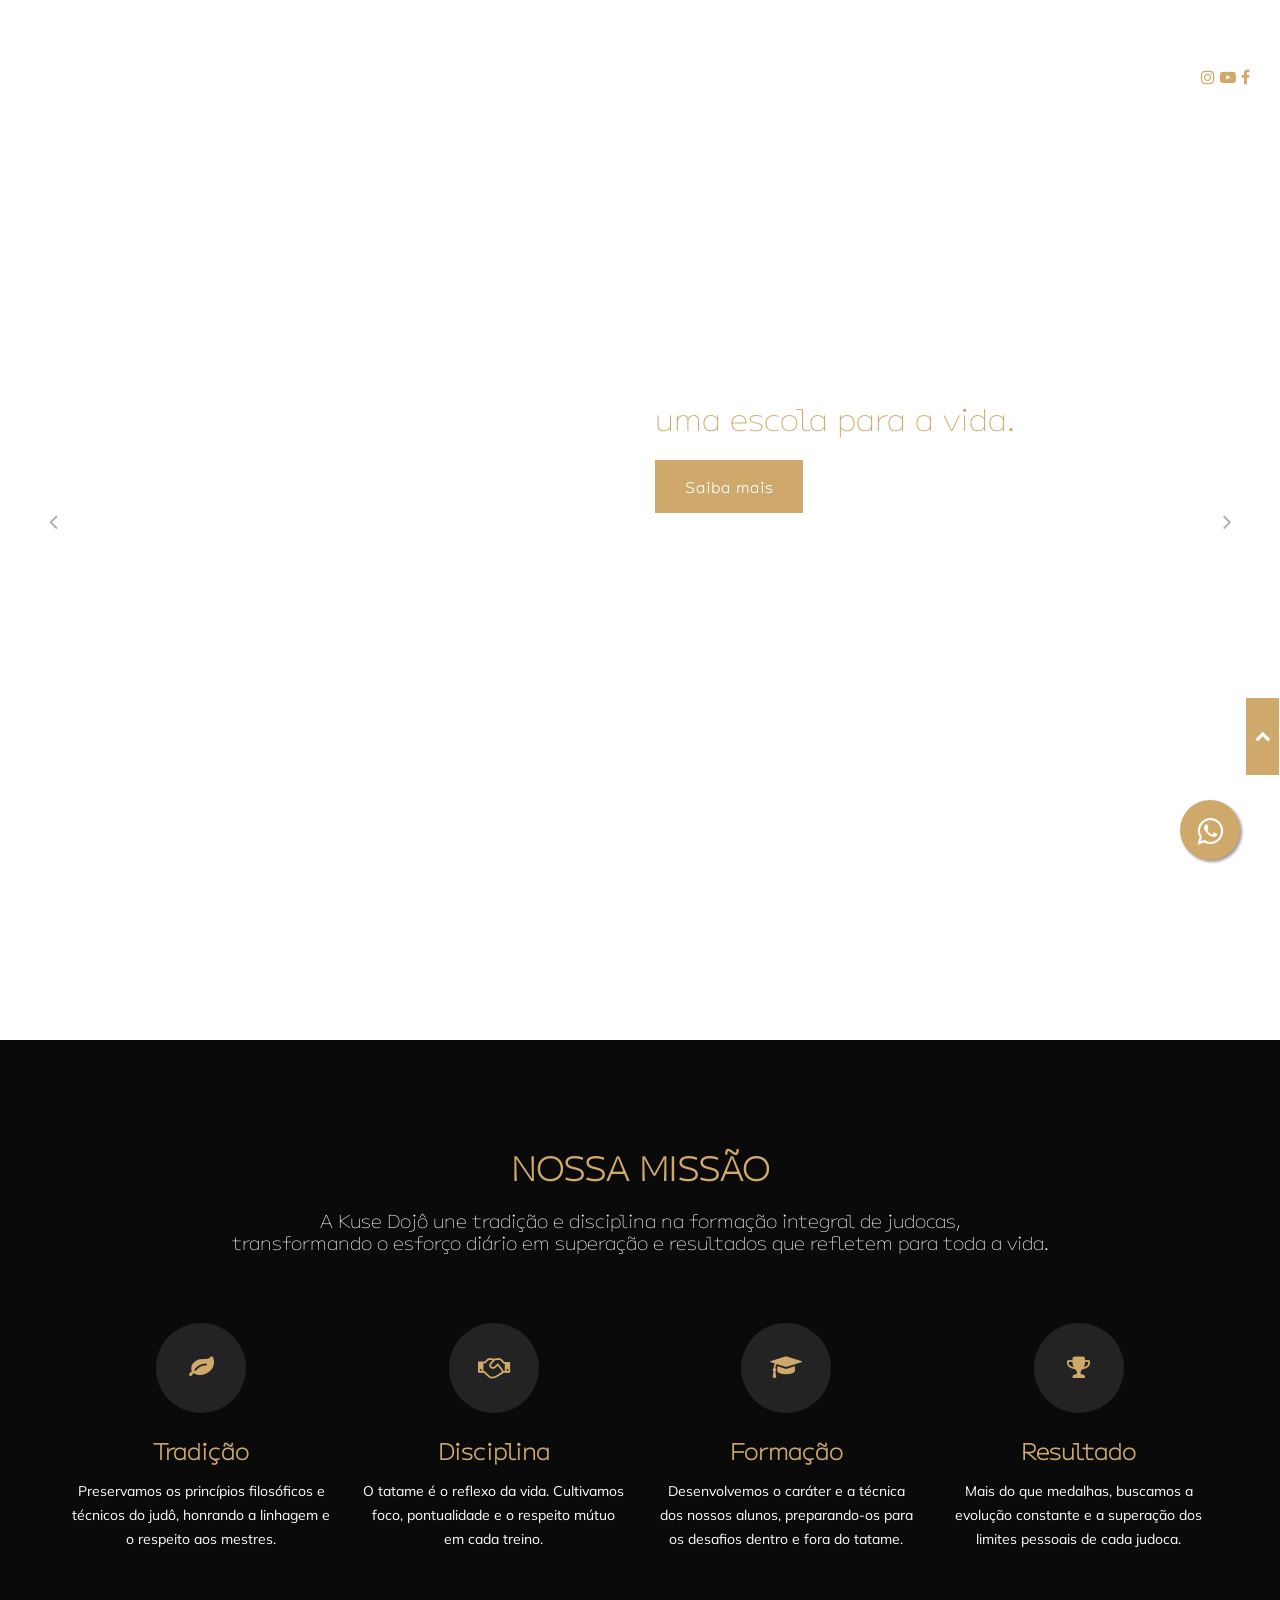
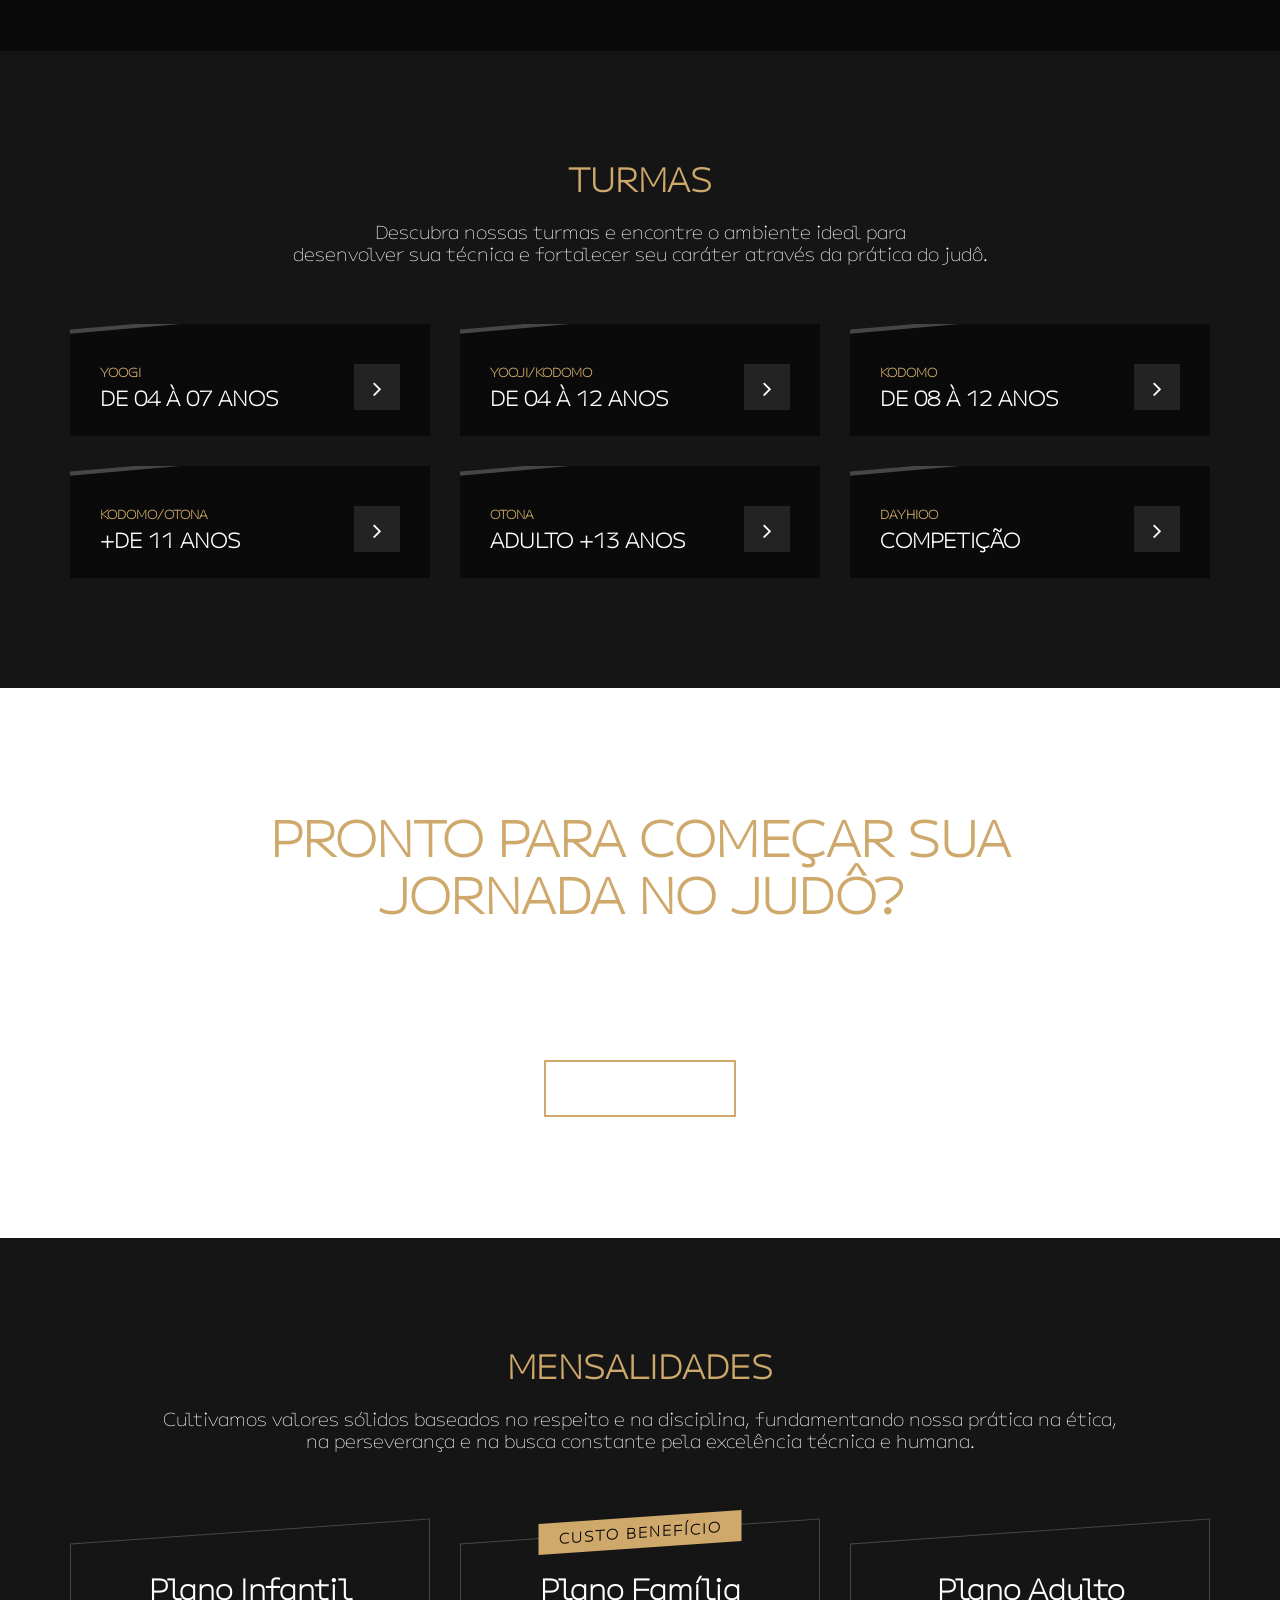
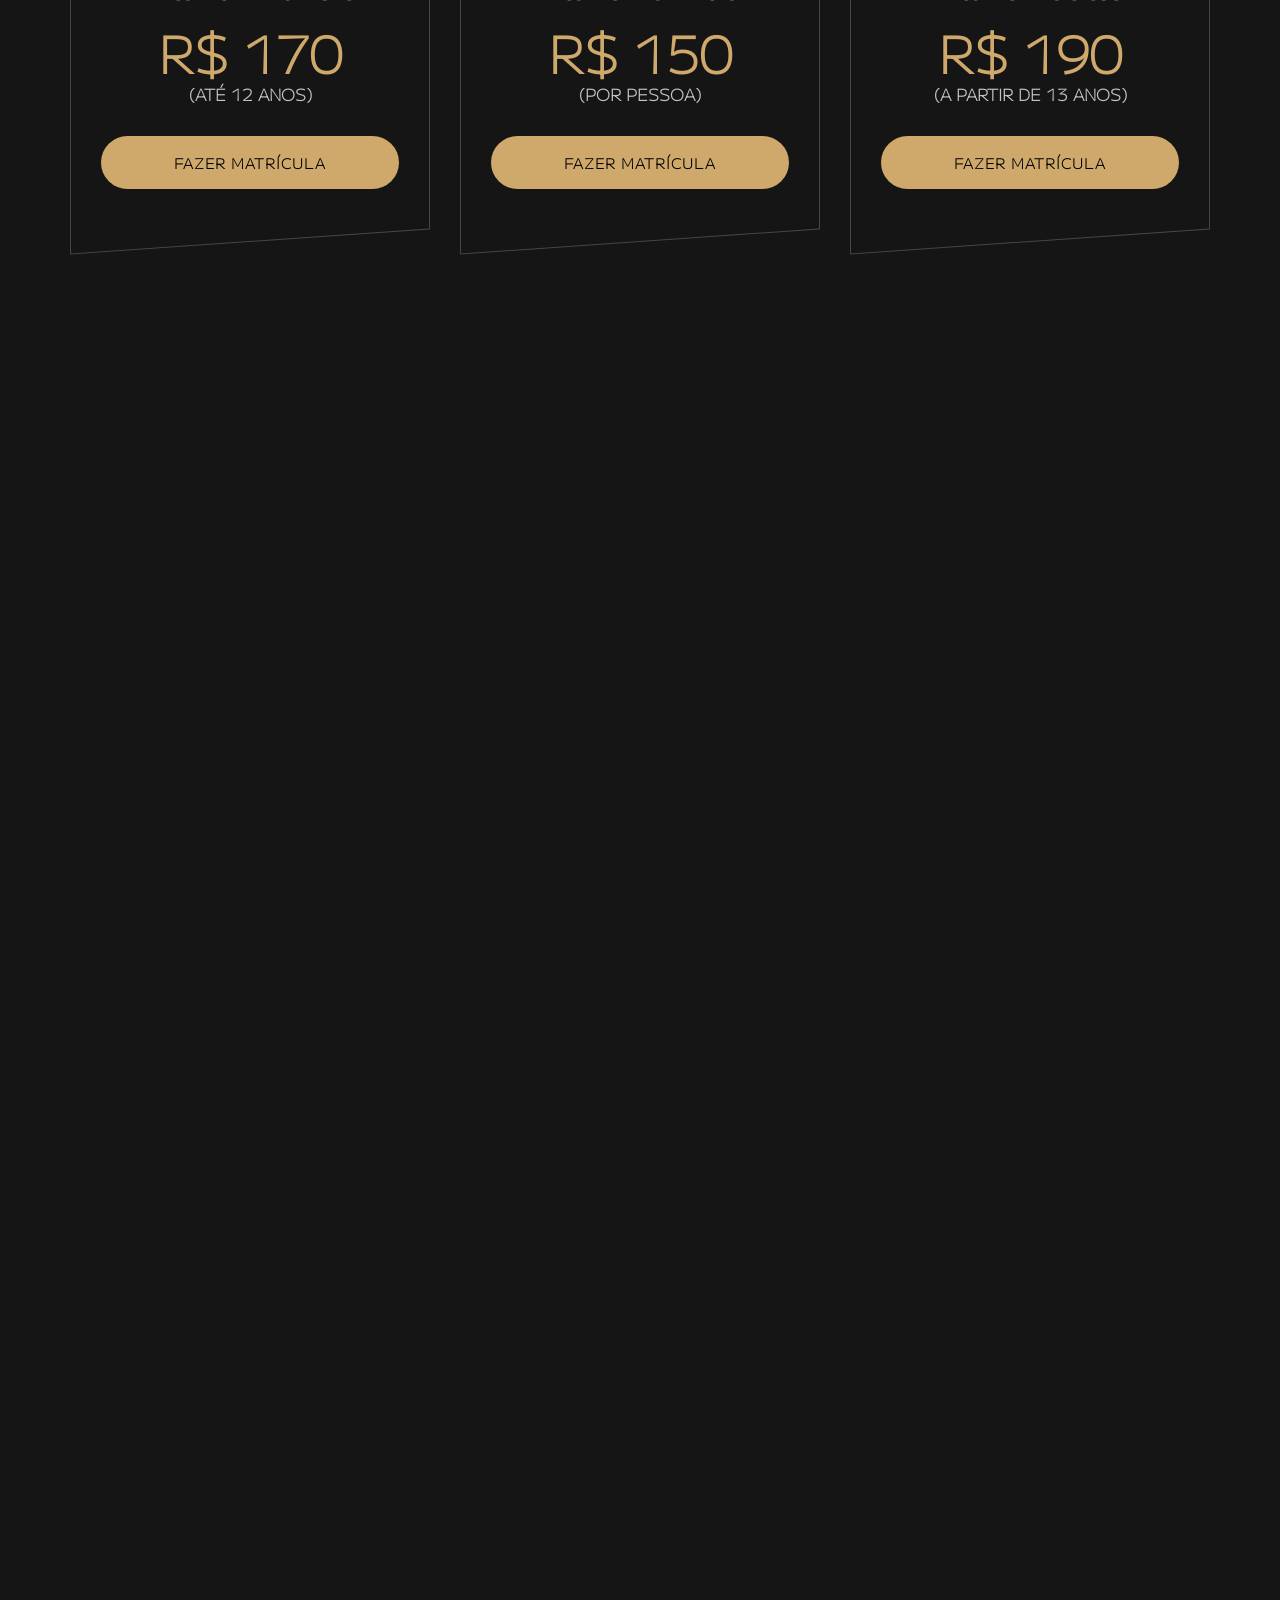
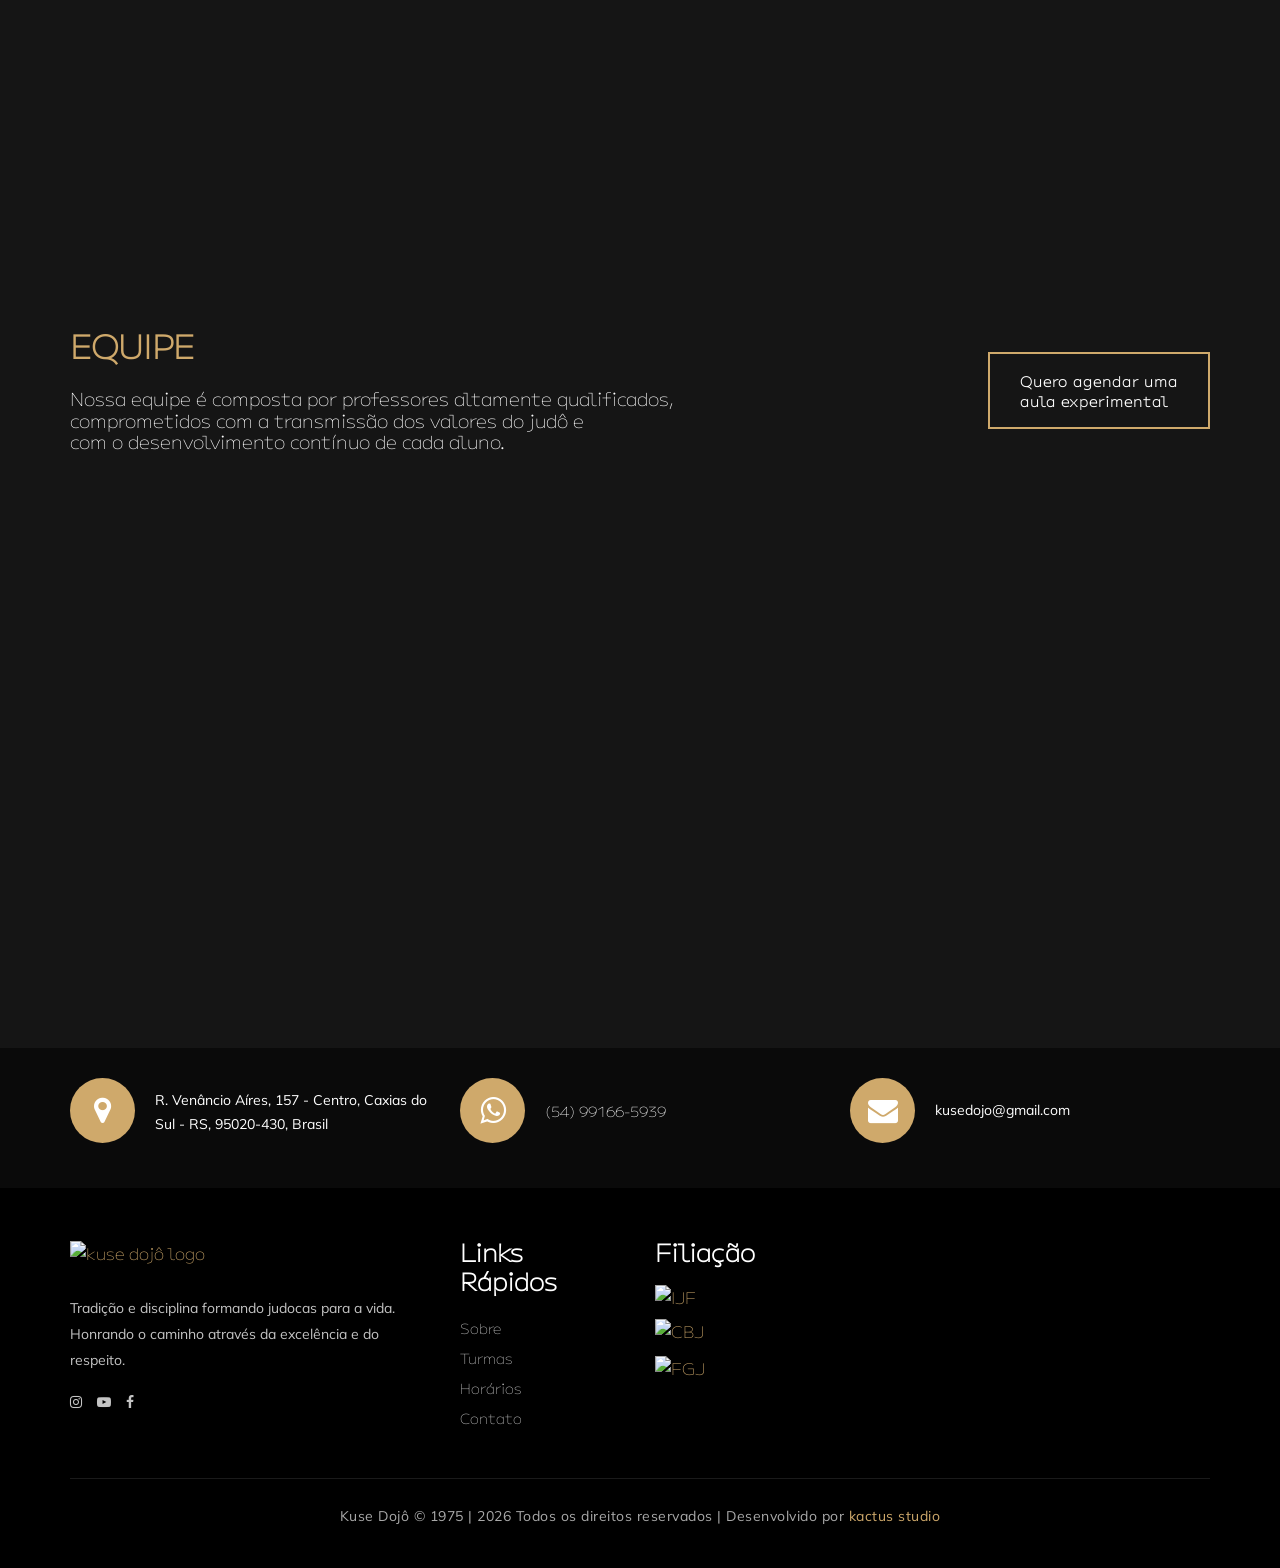
==== index.html @ 2e0dae48 "Add files via upload" ====
<!DOCTYPE html>
<html lang="en">
   <head>
      <meta charset="UTF-8">
      <meta name="viewport" content="width=device-width, initial-scale=1.0">
      <meta name="description" content="Kuse Dojo - Caxias do Sul - Academia de Judô">
      <meta name="keywords" content=" judô, kuse dojo, caxias do sul, academia de judô">
      <meta name="viewport" content="width=device-width, initial-scale=1.0">
      <meta http-equiv="X-UA-Compatible" content="ie=edge">
      <meta name="author" content="kactus studio">
      <meta name="robots" content="index, follow">
      <link rel="canonical" href="https://www.kusedojo.com.br/"/>
      <title>Kuse Dojô - Caxias do Sul - Academia de Judô</title> 

    <!-- Google Font -->
    <link href="https://fonts.googleapis.com/css?family=Muli:300,400,500,600,700,800,900&display=swap" rel="stylesheet">
    <link href="https://fonts.googleapis.com/css?family=Oswald:300,400,500,600,700&display=swap" rel="stylesheet">
    <link href="/fonts/MPLUSU-VariableFont_wght.ttf" rel="stylesheet">

    <!-- Css Styles -->
    <link href="/img/favicon.png" rel="icon" type="image/png">
    <link rel="stylesheet" href="css/bootstrap.min.css" type="text/css">
    <link rel="stylesheet" href="css/font-awesome.min.css" type="text/css">
    <link rel="stylesheet" href="css/flaticon.css" type="text/css">
    <link rel="stylesheet" href="css/owl.carousel.min.css" type="text/css">
    <link rel="stylesheet" href="css/barfiller.css" type="text/css">
    <link rel="stylesheet" href="css/magnific-popup.css" type="text/css">
    <link rel="stylesheet" href="css/slicknav.min.css" type="text/css">
    <link rel="stylesheet" href="css/style.css" type="text/css">
</head>

<body>
    <!-- Page Preloder -->
    <div id="preloder">
        <div class="loader"></div>
    </div>

    <a href="https://api.whatsapp.com/send?phone=55%2054%20991665939&text=Ol%C3%A1,%20gostaria%20de%20mais%20informa%C3%A7%C3%B5es%20sobre%20a%20kuse%20doj%C3%B4." class="float" target="_blank">
	<i class="fa fa-whatsapp my-float"></i>
	</a>

    <!-- Back to top button -->
	<a href="#" class="btFixHome"><i class="fa fa-chevron-right" aria-hidden="true"></i></a>

    <!-- Offcanvas Menu Section Begin -->
    <div class="offcanvas-menu-overlay"></div>
    <div class="offcanvas-menu-wrapper">
        <div class="canvas-close">
            <i class="fa fa-close"></i>
        </div>
        <!-- <div class="canvas-search search-switch">
            <i class="fa fa-search"></i>
        </div> -->
        <nav class="canvas-menu mobile-menu">
            <ul>
                <li><a href="#">Início</a></li>
                <li><a href="sobre.html">Sobre</a></li>
                <li><a href="turmas.html">Turmas</a></li>
                <li><a href="horarios.html">Horários</a></li>
                <!-- <li><a href="equipe.html">Equipe</a></li> -->
                <!-- <li><a href="#">Páginas</a>
                    <ul class="dropdown">
                        <li><a href="about-us.html">Sobre</a></li>
                        <li><a href="class-timetable.html">Horários</a></li>
                        <li><a href="bmi-calculator.html">Calculadora de BMI</a></li>
                        <li><a href="team.html">Equipe</a></li>
                        <li><a href="gallery.html">Galeria</a></li>
                        <li><a href="blog.html">Blog</a></li>
                        <li><a href="404.html">404</a></li>
                    </ul>
                </li> -->
                <li><a href="contato.html">Contato</a></li>
            </ul>
        </nav>
        <div id="mobile-menu-wrap"></div>
        <div class="canvas-social">
                <a target="_blank" href="https://www.instagram.com/kusedojo/"><i class="fa fa-instagram"></i></a>
                <a target="_blank" href="https://www.youtube.com/@kusedojoescoladejudocaxias1455"><i class="fa fa-youtube-play"></i></a>
                <a target="_blank" href="https://www.facebook.com/judokusedojo/"><i class="fa fa-facebook"></i></a>
            <!-- <a href="#"><i class="fa fa-twitter"></i></a> -->
        </div>
    </div>
    <!-- Offcanvas Menu Section End -->

    <!-- Header Section Begin -->
    <header class="header-section">
        <div class="container-fluid">
            <div class="row">
                <div class="col-lg-3">
                    <div class="logo">
                        <a href="#">
                            <img src="img/logo.png" alt="">
                        </a>
                    </div>
                </div>
                <div class="col-lg-6">
                    <nav class="nav-menu">
                        <ul>
                            <li><a href="#">Início</a></li>
                            <li><a href="sobre.html">Sobre</a></li>
                            <li><a href="turmas.html">Turmas</a></li>
                            <li><a href="horarios.html">Horários</a></li>
                            <!-- <li><a href="equipe.html">Equipe</a></li> -->
                            <!-- <li><a href="#">Páginas</a>
                                <ul class="dropdown">
                                    <li><a href="about-us.html">Sobre</a></li>
                                    <li><a href="class-timetable.html">Horários</a></li>
                                    <li><a href="bmi-calculator.html">Calculadora de BMI</a></li>
                                    <li><a href="equipe.html">Equipe</a></li>
                                    <li><a href="gallery.html">Galeria</a></li>
                                    <li><a href="blog.html">Blog</a></li>
                                    <li><a href="404.html">404</a></li>
                                </ul>
                            </li> -->
                            <li><a href="contato.html">Contato</a></li>
                        </ul>
                    </nav>
                </div>
                <div class="col-lg-3">
                    <div class="top-option">
                        <!-- <div class="to-search search-switch">
                            <i class="fa fa-search"></i>
                        </div> -->
                        <div class="canvas-social">
                            <a target="_blank" href="https://www.instagram.com/kusedojo/"><i class="fa fa-instagram"></i></a>
                            <a target="_blank" href="https://www.youtube.com/@kusedojoescoladejudocaxias1455"><i class="fa fa-youtube-play"></i></a>
                            <a target="_blank" href="https://www.facebook.com/judokusedojo/"><i class="fa fa-facebook"></i></a>
                        </div>
                    </div>
                </div>
            </div>
            <div class="canvas-open">
                <i class="fa fa-bars"></i>
            </div>
        </div>
    </header>
    <!-- Header End -->

    <!-- Hero Section Begin -->
    <section class="hero-section">
        <div class="hs-slider owl-carousel">
            <div class="hs-item set-bg" data-setbg="img/hero/hero-1.jpg">
                <div class="container">
                    <div class="row">
                        <div class="col-lg-6 offset-lg-6">
                            <div class="hi-text">
                                <span>Mais que uma equipe,</span>
                                <h3 style="color: #cfa96b;">uma <strong>escola</strong> para a vida.</h3><br>
                                <a href="sobre.html" class="primary-btn">Saiba mais</a>
                            </div>
                        </div>
                    </div>
                </div>
            </div>
            <div class="hs-item set-bg" data-setbg="img/hero/hero-2.jpg">
                <div class="container">
                    <div class="row">
                        <div class="col-lg-6 offset-lg-6">
                            <div class="hi-text">
                                <span>Gosta de competir?</span>
                                <h3 style="color: #cfa96b;">Venha fazer parte<br>da equipe de <strong>vencedores</strong>.</h3><br>
                                <a href="horarios.html" class="primary-btn">Ver horários</a>
                            </div>
                        </div>
                    </div>
                </div>
            </div>
        </div>
    </section>
    <!-- Hero Section End -->

    <!-- ChoseUs Section Begin -->
<section class="choseus-section spad">
    <div class="container">
        <div class="row">
            <div class="col-lg-12">
                <div class="section-title">
                    <h2 style="color: #cfa96b;"><strong>Nossa missão</strong></h2><br>
                    <h5 style="color: #fff;">A Kuse Dojô une tradição e disciplina na formação integral de judocas,<br>transformando o esforço diário em superação e resultados que refletem para toda a vida.</h5>
                </div><br>
            </div>
        </div>
        <div class="row">
            <div class="col-lg-3 col-sm-6">
                <div class="cs-item">
                    <span class="fa fa-leaf"></span> <h4 style="color: #cfa96b;">Tradição</h4>
                    <p style="color: #fff;">Preservamos os princípios filosóficos e técnicos do judô, honrando a linhagem e o respeito aos mestres.</p>
                </div>
            </div>
            <div class="col-lg-3 col-sm-6">
                <div class="cs-item">
                    <span class="fa fa-handshake-o"></span> <h4 style="color: #cfa96b;">Disciplina</h4>
                    <p style="color: #fff;">O tatame é o reflexo da vida. Cultivamos foco, pontualidade e o respeito mútuo em cada treino.</p>
                </div>
            </div>
            <div class="col-lg-3 col-sm-6">
                <div class="cs-item">
                    <span class="fa fa-graduation-cap"></span> <h4 style="color: #cfa96b;">Formação</h4>
                    <p style="color: #fff;">Desenvolvemos o caráter e a técnica dos nossos alunos, preparando-os para os desafios dentro e fora do tatame.</p>
                </div>
            </div>
            <div class="col-lg-3 col-sm-6">
                <div class="cs-item">
                    <span class="fa fa-trophy"></span> <h4 style="color: #cfa96b;">Resultado</h4>
                    <p style="color: #fff;">Mais do que medalhas, buscamos a evolução constante e a superação dos limites pessoais de cada judoca.</p>
                </div>
            </div>
        </div>
    </div>
</section>
    <!-- ChoseUs Section End -->

    <!-- Classes Section Begin -->
    <section class="classes-section spad">
        <div class="container">
            <div class="row">
                <div class="col-lg-12">
                    <div class="section-title">
                        <h2 style="color: #cfa96b;"><strong>Turmas</strong></h2><br>
                        <h5 style="color: #fff;">Descubra nossas turmas e encontre o ambiente ideal para<br>desenvolver sua técnica e fortalecer seu caráter através da prática do judô.</h5>
                    </div><br>
                </div>
            </div>
            <div class="row">
                <div class="col-lg-4 col-md-6">
                    <div class="class-item">
                        <div class="ci-pic">
                            <img src="img/classes/class-1.jpg" alt="">
                        </div>
                        <div class="ci-text">
                            <span><strong>Yoogi</strong></span>
                            <h5>de 04 à 07 anos</h5>
                            <a href="#"><i class="fa fa-angle-right"></i></a>
                        </div>
                    </div>
                </div>
                <div class="col-lg-4 col-md-6">
                    <div class="class-item">
                        <div class="ci-pic">
                            <img src="img/classes/class-3.jpg" alt="">
                        </div>
                        <div class="ci-text">
                            <span><strong>Yooji/Kodomo</strong></span>
                            <h5>de 04 à 12 anos</h5>
                            <a href="#"><i class="fa fa-angle-right"></i></a>
                        </div>
                    </div>
                </div>
                <div class="col-lg-4 col-md-6">
                    <div class="class-item">
                        <div class="ci-pic">
                            <img src="img/classes/class-2.jpg" alt="">
                        </div>
                        <div class="ci-text">
                            <span><strong>Kodomo</strong></span>
                            <h5>de 08 à 12 anos</h5>
                            <a href="#"><i class="fa fa-angle-right"></i></a>
                        </div>
                    </div>
                </div>
                <div class="col-lg-4 col-md-6">
                    <div class="class-item">
                        <div class="ci-pic">
                            <img src="img/classes/class-4.jpg" alt="">
                        </div>
                        <div class="ci-text">
                            <span><strong>Kodomo/Otona</strong></span>
                            <h5>+de 11 anos</h5>
                            <a href="#"><i class="fa fa-angle-right"></i></a>
                        </div>
                    </div>
                </div>
                <div class="col-lg-4 col-md-6">
                    <div class="class-item">
                        <div class="ci-pic">
                            <img src="img/classes/class-5.jpg" alt="">
                        </div>
                        <div class="ci-text">
                            <span><strong>Otona</strong></span>
                            <h5>Adulto +13 anos</h5>
                            <a href="#"><i class="fa fa-angle-right"></i></a>
                        </div>
                    </div>
                </div>
                <div class="col-lg-4 col-md-6">
                    <div class="class-item">
                        <div class="ci-pic">
                            <img src="img/classes/class-6.jpg" alt="">
                        </div>
                        <div class="ci-text">
                            <span><strong>Dayhioo</strong></span>
                            <h5>Competição</h5>
                            <a href="#"><i class="fa fa-angle-right"></i></a>
                        </div>
                    </div>
                </div>
            </div>
        </div>
    </section>
    <!-- ChoseUs Section End -->

    <!-- Banner Section Begin -->
    <section class="banner-section set-bg" data-setbg="img/breadcrumb-bg.jpg">
        <div class="container">
            <div class="row">
                <div class="col-lg-12 text-center">
                    <div class="bs-text">
                        <h2 style="color: #cfa96b;"><strong>Pronto para começar sua<br>jornada no judô?</strong></h2><br>
                        <div class="bt-tips"><h5 style="color: #fff;">Agende agora sua aula experimental gratuita e venha<br>sentir de perto a disciplina e a força da nossa escola.</h5></div>
                        <a target="_blank" href="https://api.whatsapp.com/send?phone=55%2054%20991665939&text=Ol%C3%A1,%20gostaria%20de%20agendar%20uma%20aula%20experimental%20na%20kuse%20doj%C3%B4." class="primary-btn  btn-normal">AGENDAR AULA</a>
                    </div>
                </div>
            </div>
        </div>
    </section>
    <!-- Banner Section End -->

    <!-- Pricing Section Begin -->
<section class="pricing-section spad">
    <div class="container">
        <div class="row">
            <div class="col-lg-12">
                <div class="section-title">
                    <h2 style="color: #cfa96b;"><strong>Mensalidades</strong></h2><br>
                    <h5 style="color: #fff;">Cultivamos valores sólidos baseados no respeito e na disciplina, fundamentando nossa prática na ética,<br>na perseverança e na busca constante pela excelência técnica e humana.</h5>
                </div><br>
            </div>
        </div>
        <div class="row justify-content-center">
            <div class="col-lg-4 col-md-8">
                <div class="ps-item">
                    <h3>Plano Infantil</h3>
                    <div class="pi-price">
                        <h2 style="color: #cfa96b;">R$ 170</h2>
                        <span>(até 12 anos)</span>
                    </div>
                    <a target="_blank" href="https://api.whatsapp.com/send?phone=55%2054%20991665939&text=Ol%C3%A1,%20me%20interessei%20pelo%20plano%20infantil%20e%20gostaria%20de%20mais%20informa%C3%A7%C3%B5es%20sobre%20como%20fazer%20a%20matr%C3%ADcula." class="primary-btn pricing-btn">FAZER MATRÍCULA</a>
                </div>
            </div>
            <div class="col-lg-4 col-md-8">
                <div class="ps-item destaque">
                    <div class="label-destaque">CUSTO BENEFÍCIO</div>
                    <h3>Plano Família</h3>
                    <div class="pi-price">
                        <h2 style="color: #cfa96b;">R$ 150</h2>
                        <span>(por pessoa)</span>
                    </div>
                    <a target="_blank" href="https://api.whatsapp.com/send?phone=55%2054%20991665939&text=Ol%C3%A1,%20me%20interessei%20pelo%20plano%20fam%C3%ADlia%20e%20gostaria%20de%20mais%20informa%C3%A7%C3%B5es%20sobre%20como%20fazer%20a%20matr%C3%ADcula." class="primary-btn pricing-btn">FAZER MATRÍCULA</a>
                </div>
            </div>
            <div class="col-lg-4 col-md-8">
                <div class="ps-item">
                    <h3>Plano Adulto</h3>
                    <div class="pi-price">
                        <h2 style="color: #cfa96b;">R$ 190</h2>
                        <span>(a partir de 13 anos)</span>
                    </div>
                    <a target="_blank" href="https://api.whatsapp.com/send?phone=55%2054%20991665939&text=Ol%C3%A1,%20me%20interessei%20pelo%20plano%20adulto%20e%20gostaria%20de%20mais%20informa%C3%A7%C3%B5es%20sobre%20como%20fazer%20a%20matr%C3%ADcula." class="primary-btn pricing-btn">FAZER MATRÍCULA</a>
                </div>
            </div>
        </div>
    </div>
</section>
    <!-- Pricing Section End -->

    <!-- Gallery Section Begin -->
    <div class="gallery-section">
        <div class="gallery">
            <div class="grid-sizer"></div>
            <div class="gs-item set-bg" data-setbg="img/gallery/gallery-1.jpg">
                <a href="img/gallery/gallery-1.jpg" class="thumb-icon image-popup"><i class="fa fa-picture-o"></i></a>
            </div>
            <div class="gs-item set-bg" data-setbg="img/gallery/gallery-2.jpg">
                <a href="img/gallery/gallery-2.jpg" class="thumb-icon image-popup"><i class="fa fa-picture-o"></i></a>
            </div>
            <div class="gs-item set-bg" data-setbg="img/gallery/gallery-3.jpg">
                <a href="img/gallery/gallery-3.jpg" class="thumb-icon image-popup"><i class="fa fa-picture-o"></i></a>
            </div>
            <div class="gs-item set-bg" data-setbg="img/gallery/gallery-4.jpg">
                <a href="img/gallery/gallery-4.jpg" class="thumb-icon image-popup"><i class="fa fa-picture-o"></i></a>
            </div>
            <div class="gs-item set-bg" data-setbg="img/gallery/gallery-5.jpg">
                <a href="img/gallery/gallery-5.jpg" class="thumb-icon image-popup"><i class="fa fa-picture-o"></i></a>
            </div>
            <div class="gs-item set-bg" data-setbg="img/gallery/gallery-6.jpg">
                <a href="img/gallery/gallery-6.jpg" class="thumb-icon image-popup"><i class="fa fa-picture-o"></i></a>
            </div>
            <div class="gs-item set-bg" data-setbg="img/gallery/gallery-7.jpg">
                <a href="img/gallery/gallery-7.jpg" class="thumb-icon image-popup"><i class="fa fa-picture-o"></i></a>
            </div>
            <div class="gs-item set-bg" data-setbg="img/gallery/gallery-8.jpg">
                <a href="img/gallery/gallery-8.jpg" class="thumb-icon image-popup"><i class="fa fa-picture-o"></i></a>
            </div>
            <div class="gs-item set-bg" data-setbg="img/gallery/gallery-9.jpg">
                <a href="img/gallery/gallery-9.jpg" class="thumb-icon image-popup"><i class="fa fa-picture-o"></i></a>
            </div>
            <div class="gs-item set-bg" data-setbg="img/gallery/gallery-10.jpg">
                <a href="img/gallery/gallery-10.jpg" class="thumb-icon image-popup"><i class="fa fa-picture-o"></i></a>
            </div>
            <div class="gs-item set-bg" data-setbg="img/gallery/gallery-11.jpg">
                <a href="img/gallery/gallery-11.jpg" class="thumb-icon image-popup"><i class="fa fa-picture-o"></i></a>
            </div>
            <div class="gs-item set-bg" data-setbg="img/gallery/gallery-12.jpg">
                <a href="img/gallery/gallery-12.jpg" class="thumb-icon image-popup"><i class="fa fa-picture-o"></i></a>
            </div>
            <!-- <div class="gs-item grid-wide set-bg" data-setbg="img/gallery/gallery-6.jpg">
                <a href="img/gallery/gallery-6.jpg" class="thumb-icon image-popup"><i class="fa fa-picture-o"></i></a>
            </div> -->
        </div>
    </div>
    <!-- Gallery Section End -->

    <!-- Team Section Begin -->
    <section class="team-section spad">
        <div class="container">
            <div class="row">
                <div class="col-lg-12">
                    <div class="team-title">
                        <div class="section-title">
                            <h2 style="color: #cfa96b;"><strong>Equipe</strong></h2><br>
                            <h5 style="color: #fff;">Nossa equipe é composta por professores altamente qualificados,<br>comprometidos com a transmissão dos valores do judô e<br>com o desenvolvimento contínuo de cada aluno.</h5>
                        </div><br>
                        <a target="_blank" href="https://api.whatsapp.com/send?phone=55%2054%20991665939&text=Ol%C3%A1,%20gostaria%20de%20agendar%20uma%20aula%20experimental%20na%20kuse%20doj%C3%B4." class="primary-btn btn-normal appoinment-btn">Quero agendar uma<br>aula experimental</a>
                    </div>
                </div>
            </div>
            <div class="row">
                <div class="ts-slider owl-carousel">
                    <div class="col-lg-4">
                        <div class="ts-item set-bg" data-setbg="img/team/team-1.jpg">
                            <div class="ts_text">
                                <h4>Sensei Fernando Kuse</h4>
                                <span>Graduação: VII DAN</span>
                            </div>
                        </div>
                    </div>
                    <div class="col-lg-4">
                        <div class="ts-item set-bg" data-setbg="img/team/team-2.jpg">
                            <div class="ts_text">
                                <h4>Sensei Miguel Kuse</h4>
                                <span>Graduação: IV DAN</span>
                            </div>
                        </div>
                    </div>
                    <div class="col-lg-4">
                        <div class="ts-item set-bg" data-setbg="img/team/team-3.jpg">
                            <div class="ts_text">
                                <h4>Sensei Alexsandro Ferraro</h4>
                                <span>Graduação: I SHO DAN</span>
                            </div>
                        </div>
                    </div>
                    <!-- <div class="col-lg-4">
                        <div class="ts-item set-bg" data-setbg="img/team/team-4.jpg">
                            <div class="ts_text">
                                <h4>Athart Rachel</h4>
                                <span>Gym Trainer</span>
                            </div>
                        </div>
                    </div>
                    <div class="col-lg-4">
                        <div class="ts-item set-bg" data-setbg="img/team/team-5.jpg">
                            <div class="ts_text">
                                <h4>Athart Rachel</h4>
                                <span>Gym Trainer</span>
                            </div>
                        </div>
                    </div>
                    <div class="col-lg-4">
                        <div class="ts-item set-bg" data-setbg="img/team/team-6.jpg">
                            <div class="ts_text">
                                <h4>Athart Rachel</h4>
                                <span>Gym Trainer</span>
                            </div>
                        </div>
                    </div> -->
                </div>
            </div>
        </div>
    </section>
    <!-- Team Section End -->

    <!-- Get In Touch Section Begin -->
    <div class="gettouch-section">
        <div class="container">
            <div class="row">
                <div class="col-md-4">
                    <div class="gt-text">
                        <a target="_blank" href="https://goo.gl/maps/pZs8yvyeGA5UJQgE9"><i class="fa fa-map-marker"></i>
                        <p>R. Venâncio Aíres, 157 - Centro, Caxias do Sul - RS, 95020-430, Brasil</p></a>
                    </div>
                </div>
                <div class="col-md-4">
                    <div class="gt-text">
                        <a target="_blank" href="https://api.whatsapp.com/send?phone=55%2054%20991665939&text=Ol%C3%A1,%20gostaria%20de%20mais%20informa%C3%A7%C3%B5es%20sobre%20a%20kuse%20doj%C3%B4."><i class="fa fa-whatsapp"></i>
                        <ul>
                            <li style="color: #fff;">(54) 99166-5939</li>
                        </ul></a>
                    </div>
                </div>
                <div class="col-md-4">
                    <div class="gt-text email">
                        <i class="fa fa-envelope"></i>
                        <p>kusedojo@gmail.com</p>
                    </div>
                </div>
            </div>
        </div>
    </div>
    <!-- Get In Touch Section End -->

    <!-- Footer Section Begin -->
    <section class="footer-section">
        <div class="container">
            <div class="row">
                <div class="col-lg-4">
                    <div class="fs-about">
                        <div class="fa-logo">
                            <a href="#"><img src="img/logo.png" alt="kuse dojô logo"></a>
                        </div>
                        <p>Tradição e disciplina formando judocas para a vida. Honrando o caminho através da excelência e do respeito.</p>
                        <div class="fa-social">
                            <a target="_blank" href="https://www.instagram.com/kusedojo/"><i class="fa fa-instagram"></i></a>
                            <a target="_blank" href="https://www.youtube.com/@kusedojoescoladejudocaxias1455"><i class="fa fa-youtube-play"></i></a>
                            <a target="_blank" href="https://www.facebook.com/judokusedojo/"><i class="fa fa-facebook"></i></a>
                        </div>
                    </div>
                </div>

                <div class="col-lg-2 col-md-3 col-sm-6">
                    <div class="fs-widget">
                        <h4>Links Rápidos</h4>
                        <ul>
                            <li><a href="sobre.html">Sobre</a></li>
                            <li><a href="turmas.html">Turmas</a></li>
                            <li><a href="horarios.html">Horários</a></li>
                            <li><a href="contato.html">Contato</a></li>
                        </ul>
                    </div>
                </div>

                <div class="col-lg-3 col-md-3 col-sm-6">
                    <div class="fs-widget">
                        <h4>Filiação</h4>
                        <div class="footer-logos">
                            <a href="https://www.ijf.org/" target="_blank"><img src="img/ijf-logo.png" alt="IJF" style="height: 70px; margin-bottom: 10px;"></a><br>
                            <a href="https://cbj.com.br/" target="_blank"><img src="img/cbj-logo.png" alt="CBJ" style="height: 50px; margin-bottom: 10px;"></a><br>
                            <a href="https://fgj.com.br/" target="_blank"><img src="img/fgj-logo.png" alt="FGJ" style="height: 60px;"></a>
                        </div>
                    </div>
                </div>
            </div>

            <div class="row">
                <div class="col-lg-12 text-center">
                    <div class="copyright-text">
                        <p>Kuse Dojô &copy; 1975 | <script>document.write(new Date().getFullYear());</script> Todos os direitos reservados | Desenvolvido por <a href="https://kactusstudio.com.br/" target="_blank">kactus studio</a></p>
                    </div>
                </div>
            </div>
        </div>
    </section>
    <!-- Footer Section End -->

    <!-- Search model Begin -->
    <!-- <div class="search-model">
        <div class="h-100 d-flex align-items-center justify-content-center">
            <div class="search-close-switch">+</div>
            <form class="search-model-form">
                <input type="text" id="search-input" placeholder="Search here.....">
            </form>
        </div>
    </div> -->
    <!-- Search model end -->

    <!-- Js Plugins -->
    <script src="js/jquery-3.3.1.min.js"></script>
    <script src="js/bootstrap.min.js"></script>
    <script src="js/jquery.magnific-popup.min.js"></script>
    <script src="js/masonry.pkgd.min.js"></script>
    <script src="js/jquery.barfiller.js"></script>
    <script src="js/jquery.slicknav.js"></script>
    <script src="js/owl.carousel.min.js"></script>
    <script src="js/main.js"></script>

</body>

</html>
---- css/flaticon.css ----
/*
  	Flaticon icon font: Flaticon
  	Creation date: 19/02/2019 07:27
  	*/

@font-face {
  font-family: "Flaticon";
  src: url("../fonts/Flaticon.eot");
  src: url("../fonts/Flaticon.eot?#iefix") format("embedded-opentype"),
       url("../fonts/Flaticon.woff2") format("woff2"),
       url("../fonts/Flaticon.woff") format("woff"),
       url("../fonts/Flaticon.ttf") format("truetype"),
       url("../fonts/Flaticon.svg#Flaticon") format("svg");
  font-weight: normal;
  font-style: normal;
}

@media screen and (-webkit-min-device-pixel-ratio:0) {
  @font-face {
    font-family: "Flaticon";
    src: url("../fonts/Flaticon.svg#Flaticon") format("svg");
  }
}

[class^="flaticon-"]:before, [class*=" flaticon-"]:before,
[class^="flaticon-"]:after, [class*=" flaticon-"]:after {   
  font-family: Flaticon;
  font-size: 40px;
  font-style: normal;
  margin-left: 0;
}

.flaticon-001-mattress:before { content: "\f100"; }
.flaticon-002-dumbell:before { content: "\f101"; }
.flaticon-003-weight:before { content: "\f102"; }
.flaticon-004-measuring-tape:before { content: "\f103"; }
.flaticon-005-clipboard:before { content: "\f104"; }
.flaticon-006-weight-1:before { content: "\f105"; }
.flaticon-007-rings:before { content: "\f106"; }
.flaticon-008-calendar:before { content: "\f107"; }
.flaticon-009-smartwatch:before { content: "\f108"; }
.flaticon-010-lockers:before { content: "\f109"; }
.flaticon-011-punching-ball:before { content: "\f10a"; }
.flaticon-012-bag:before { content: "\f10b"; }
.flaticon-013-balance:before { content: "\f10c"; }
.flaticon-014-heart-beat:before { content: "\f10d"; }
.flaticon-015-proteins:before { content: "\f10e"; }
.flaticon-016-fitness:before { content: "\f10f"; }
.flaticon-017-pull-up-bar:before { content: "\f110"; }
.flaticon-018-scale:before { content: "\f111"; }
.flaticon-019-bands:before { content: "\f112"; }
.flaticon-020-smartphone:before { content: "\f113"; }
.flaticon-021-tshirt:before { content: "\f114"; }
.flaticon-022-short:before { content: "\f115"; }
.flaticon-023-dumbbells:before { content: "\f116"; }
.flaticon-024-jumping-rope:before { content: "\f117"; }
.flaticon-025-fitness-1:before { content: "\f118"; }
.flaticon-026-gym:before { content: "\f119"; }
.flaticon-027-fitness-2:before { content: "\f11a"; }
.flaticon-028-weightlifting:before { content: "\f11b"; }
.flaticon-029-wheel:before { content: "\f11c"; }
.flaticon-030-dumbbells-1:before { content: "\f11d"; }
.flaticon-031-workout:before { content: "\f11e"; }
.flaticon-032-bottle:before { content: "\f11f"; }
.flaticon-033-juice:before { content: "\f120"; }
.flaticon-034-stationary-bike:before { content: "\f121"; }
.flaticon-035-punching-ball-1:before { content: "\f122"; }
.flaticon-036-timer:before { content: "\f123"; }
.flaticon-037-medal:before { content: "\f124"; }
.flaticon-038-treadmill:before { content: "\f125"; }
.flaticon-039-syringe:before { content: "\f126"; }
.flaticon-040-whistle:before { content: "\f127"; }
.flaticon-041-chest:before { content: "\f128"; }
.flaticon-042-pills:before { content: "\f129"; }
.flaticon-043-mp3:before { content: "\f12a"; }
.flaticon-044-no-smoking:before { content: "\f12b"; }
.flaticon-045-boxing-gloves:before { content: "\f12c"; }
.flaticon-046-gloves:before { content: "\f12d"; }
.flaticon-047-buck:before { content: "\f12e"; }
.flaticon-048-headgear:before { content: "\f12f"; }
.flaticon-049-hand-grip:before { content: "\f130"; }
.flaticon-050-no-fast-food:before { content: "\f131"; }
---- css/barfiller.css ----
body {
    font-family: Arial;
}

.barfiller {
    width:100%;
    height:12px;
    background:#fcfcfc;
    border:1px solid #ccc;
    position:relative;
    margin-bottom:20px;
    box-shadow: inset 1px 4px 9px -6px rgba(0,0,0,.5); 
    -moz-box-shadow: inset 1px 4px 9px -6px rgba(0,0,0,.5); 
}

.barfiller .fill {
    display:block;
    position:relative;
    width:0px;
    height:100%;
    background:#333;
    z-index:1;
}

.barfiller .tipWrap {
    display:none;
}

.barfiller .tip {
    margin-top:-30px;
    padding:2px 4px;
    font-size:11px;
    color:#fff;
    left:0px;
    position: relative;;
    z-index:2;
    background: #333;
} 

.barfiller .tip:after {
    border:solid;
    border-color:rgba(0,0,0,.8) transparent;
    border-width:6px 6px 0 6px;
    content:"";
    display:block;
    position:absolute;
    left:9px;
    top:100%;
    z-index:9
}
---- css/style.css ----
@font-face {
  font-family: 'kusedojo';
  src: url('../fonts/MPLUSU-VariableFont_wght.ttf') format('truetype');
  font-weight: 200;
  font-style: normal;
}

/* Back-to-Top */
.btFixHome {
    position: fixed;
    top: 80vh;
    right: -21px;
    background-color: #cfa96b;
    color: #fff;
    width: 77px;
    height: 33px;
    display: flex;
    z-index: 2500;
    justify-content: center;
    align-items: center;
    font-size: 16px;
    transform: rotate(-90deg);
    font-family: "kusedojo";
    color: #fff;
	/* border-radius: 5px; */
}

.btFixHome:hover {
    position: fixed;
    top: 80vh;
    right: -21px;
    background-color: #b5b5b5;
    width: 77px;
    height: 33px;
    display: flex;
    z-index: 2500;
    justify-content: center;
    align-items: center;
    font-size: 16px;
    transform: rotate(-90deg);
    font-family: "kusedojo";
    color: #cfa96b;
	;
}

  .float{
	position:fixed;
	width:60px;
	height:60px;
	bottom:40px;
	right:40px;
	background-color:#cfa96b;
	color:#fff;
	border-radius:50px;
	text-align:center;
  	font-size:30px;
	box-shadow: 2px 2px 3px #999;
  	z-index:100;
}

.my-float{
	margin-top:16px;
}

.ps-item {
    position: relative;
    padding-top: 40px !important;
    background: #151515;
    text-align: center;
    padding: 30px;
    margin-bottom: 30px;
}

.label-destaque {
    position: absolute;
    top: -15px;
    left: 50%;
    transform: translateX(-50%);
    background-color: #cfa96b;
    color: #000;
    font-weight: 700;
    padding: 5px 20px;
    font-size: 14px;
    letter-spacing: 2px;
    z-index: 1;
    white-space: nowrap;
}

.pi-price h2 {
    font-size: 50px !important;
    margin-bottom: 0 !important;
}

.pricing-btn {
    background: #cfa96b !important;
    color: #000 !important;
    border-radius: 50px;
    margin-top: 20px;
    display: inline-block;
    padding: 10px 30px;
}

.at-desc p {
    margin-bottom: 20px;
    line-height: 1.6;
}

html,
body {
    height: 100%;
    -webkit-font-smoothing: antialiased;
    font-smoothing: antialiased;
    font-family: 'kusedojo', sans-serif; 
}

h1,
h2,
h3,
h4,
h5,
h6 {
	margin: 0;
	color: #111111;
	font-weight: 200;
	font-family: "kusedojo", sans-serif;
}

h1 {
	font-size: 70px;
}

h2 {
	font-size: 36px;
}

h3 {
	font-size: 30px;
}

h4 {
	font-size: 24px;
}

h5 {
	font-size: 18px;
}

h6 {
	font-size: 16px;
}

p {
	font-size: 14px;
	font-family: "Muli", sans-serif;
	color: #a9a9a9;
	font-weight: 400;
	line-height: 24px;
	margin: 0 0 15px 0;
}

img {
	max-width: 100%;
}

input:focus,
select:focus,
button:focus,
textarea:focus {
	outline: none;
}

a:hover,
a:focus {
	text-decoration: none;
	outline: none;
	color: #fff;
}

ul,
ol {
	padding: 0;
	margin: 0;
}

/*---------------------
  Helper CSS
-----------------------*/

.section-title {
	margin-bottom: 45px;
	text-align: center;
}

.section-title span {
	font-size: 16px;
	color: #cfa96b;
	text-transform: uppercase;
	font-weight: 700;
}

.section-title h2 {
	color: #ffffff;
	font-size: 32px;
	font-weight: 600;
	text-transform: uppercase;
	margin-top: 8px;
}

.set-bg {
	background-repeat: no-repeat;
	background-size: cover;
	background-position: top center;
}

.spad {
	padding-top: 100px;
	padding-bottom: 100px;
}

.spad-2 {
	padding-top: 50px;
	padding-bottom: 70px;
}

.text-white h1,
.text-white h2,
.text-white h3,
.text-white h4,
.text-white h5,
.text-white h6,
.text-white p,
.text-white span,
.text-white li,
.text-white a {
	color: #fff;
}

/* buttons */

.primary-btn {
	display: inline-block;
	font-size: 14px;
	padding: 17px 30px 16px;
	color: #ffffff;
	background: #cfa96b;
	line-height: normal;
	letter-spacing: 1px;
	/* text-transform: uppercase; */
	font-weight: 700;
}

.primary-btn.btn-normal {
	-webkit-transition: all 0.3s;
	-o-transition: all 0.3s;
	transition: all 0.3s;
}

.primary-btn.btn-normal:hover {
	background: #cfa96b;
	border-color: #cfa96b;
}

/* Preloder */

#preloder {
	position: fixed;
	width: 100%;
	height: 100%;
	top: 0;
	left: 0;
	z-index: 999999;
	background: #000;
}

.loader {
	width: 40px;
	height: 40px;
	position: absolute;
	top: 50%;
	left: 50%;
	margin-top: -13px;
	margin-left: -13px;
	border-radius: 60px;
	animation: loader 0.8s linear infinite;
	-webkit-animation: loader 0.8s linear infinite;
}

@keyframes loader {
	0% {
		-webkit-transform: rotate(0deg);
		transform: rotate(0deg);
		border: 4px solid #cfa96b62;
		border-left-color: transparent;
	}
	50% {
		-webkit-transform: rotate(180deg);
		transform: rotate(180deg);
		border: 4px solid #cfa96ba1;
		border-left-color: transparent;
	}
	100% {
		-webkit-transform: rotate(360deg);
		transform: rotate(360deg);
		border: 4px solid #cfa96b;
		border-left-color: transparent;
	}
}

@-webkit-keyframes loader {
	0% {
		-webkit-transform: rotate(0deg);
		border: 4px solid #cfa96b62;
		border-left-color: transparent;
	}
	50% {
		-webkit-transform: rotate(180deg);
		border: 4px solid #cfa96ba1;
		border-left-color: transparent;
	}
	100% {
		-webkit-transform: rotate(360deg);
		border: 4px solid #cfa96b;
		border-left-color: transparent;
	}
}

.spacial-controls {
	position: fixed;
	width: 111px;
	height: 91px;
	top: 0;
	right: 0;
	z-index: 999;
}

.spacial-controls .search-switch {
	display: block;
	height: 100%;
	padding-top: 30px;
	background: #323232;
	text-align: center;
	cursor: pointer;
}

.search-model {
	display: none;
	position: fixed;
	width: 100%;
	height: 100%;
	left: 0;
	top: 0;
	background: #000;
	z-index: 99999;
}

.search-model-form {
	padding: 0 15px;
}

.search-model-form input {
	width: 500px;
	font-size: 40px;
	border: none;
	border-bottom: 2px solid #333;
	background: none;
	color: #999;
}

.search-close-switch {
	position: absolute;
	width: 50px;
	height: 50px;
	background: #333;
	color: #fff;
	text-align: center;
	border-radius: 50%;
	font-size: 28px;
	line-height: 28px;
	top: 30px;
	cursor: pointer;
	-webkit-transform: rotate(45deg);
	-ms-transform: rotate(45deg);
	transform: rotate(45deg);
	display: -webkit-box;
	display: -ms-flexbox;
	display: flex;
	-webkit-box-align: center;
	-ms-flex-align: center;
	align-items: center;
	-webkit-box-pack: center;
	-ms-flex-pack: center;
	justify-content: center;
}

/*---------------------
  Header
-----------------------*/

.header-section {
	position: absolute;
	left: 0;
	top: 0;
	width: 100%;
	padding: 0 15px;
	padding-top: 55px;
	z-index: 99;
}

.logo a {
	display: inline-block;
}

.nav-menu {
	text-align: center;
}

.nav-menu ul li {
	list-style: none;
	display: inline-block;
	margin-right: 32px;
	position: relative;
	z-index: 1;
}

.nav-menu ul li .dropdown {
	position: absolute;
	left: -30px;
	top: 58px;
	width: 180px;
	background: #252525;
	z-index: 99;
	text-align: left;
	padding: 13px 0 20px;
	opacity: 0;
	visibility: hidden;
	-webkit-transition: all 0.3s;
	-o-transition: all 0.3s;
	transition: all 0.3s;
}

.nav-menu ul li .dropdown li {
	margin-right: 0;
	display: block;
}

.nav-menu ul li .dropdown li a {
	display: block;
	text-transform: none;
	padding: 6px 0 6px 30px;
	font-weight: 400;
}

.nav-menu ul li .dropdown li a:after {
	display: none;
}

.nav-menu ul li:last-child {
	margin-right: 0;
}

.nav-menu ul li.active>a {
	color: #cfa96b;
}

.nav-menu ul li.active>a:after {
	opacity: 1;
}

.nav-menu ul li:hover>a {
	color: #cfa96b;
}

.nav-menu ul li:hover>a:after {
	opacity: 1;
}

.nav-menu ul li:hover .dropdown {
	opacity: 1;
	visibility: visible;
}

.nav-menu ul li a {
	color: #ffffff;
	display: block;
	font-size: 15px;
	font-weight: 800;
	/* text-transform: uppercase; */
	letter-spacing: 1px;
	font-family: "kusedojo", sans-serif;
	padding: 10px 0px;
	position: relative;
	-webkit-transition: all 0.3s;
	-o-transition: all 0.3s;
	transition: all 0.3s;
}

/* .nav-menu ul li a:after {
	position: absolute;
	left: 0;
	top: 22px;
	height: 1px;
	width: 100%;
	background: #cfa96b;
	content: "";
	-webkit-transform: rotate(-20deg);
	-ms-transform: rotate(-20deg);
	transform: rotate(-20deg);
	opacity: 0;
	-webkit-transition: all 0.3s;
	-o-transition: all 0.3s;
	transition: all 0.3s;
} */

.top-option {
	text-align: right;
	padding: 9px 0;
}

.top-option .to-search {
	display: inline-block;
	padding-right: 20px;
	position: relative;
}

.top-option .to-search:after {
	position: absolute;
	right: 0;
	top: 5px;
	height: 15px;
	width: 1px;
	background: rgba(255, 255, 255, 0.3);
	content: "";
}

.top-option .to-search i {
	font-size: 16px;
	color: #ffffff;
	cursor: pointer;
}

.top-option .to-social {
	display: inline-block;
}

.top-option .to-social a {
	display: inline-block;
	color: #ffffff;
	font-size: 16px;
	margin-left: 15px;
}

.offcanvas-menu-wrapper {
	display: none;
}

.canvas-open {
	display: none;
}

/*---------------------
  Hero Section
-----------------------*/

.hs-slider.owl-carousel .owl-item.active .hs-item .hi-text span {
	position: relative;
	top: 0;
	-webkit-transition: all 0.2s ease 0.2s;
	-o-transition: all 0.2s ease 0.2s;
	transition: all 0.2s ease 0.2s;
	opacity: 1;
}

.hs-slider.owl-carousel .owl-item.active .hs-item .hi-text h1 {
	position: relative;
	top: 0;
	-webkit-transition: all 0.4s ease 0.4s;
	-o-transition: all 0.4s ease 0.4s;
	transition: all 0.4s ease 0.4s;
	opacity: 1;
}

.hs-slider.owl-carousel .owl-item.active .hs-item .hi-text .primary-btn {
	position: relative;
	top: 0;
	-webkit-transition: all 0.6s ease 0.6s;
	-o-transition: all 0.6s ease 0.6s;
	transition: all 0.6s ease 0.6s;
	opacity: 1;
}

.hs-slider.owl-carousel .owl-nav button {
	height: 46px;
	width: 46px;
	color: #a9a9a9;
	background: rgba(255, 255, 255, 0.1);
	line-height: 46px;
	text-align: center;
	position: absolute;
	font-size: 24px;
	left: 30px;
	top: 50%;
	-webkit-transform: translateY(-23px);
	-ms-transform: translateY(-23px);
	transform: translateY(-23px);
}

.hs-slider.owl-carousel .owl-nav button.owl-next {
	left: auto;
	right: 30px;
}

.hs-slider .hs-item {
	height: 1040px;
	display: -webkit-box;
	display: -ms-flexbox;
	display: flex;
	-ms-flex-line-pack: center;
	align-content: center;
	padding-top: 355px;
}

.hs-slider .hs-item .hi-text span {
	display: block;
	font-size: 18px;
	color: #ffffff;
	/* text-transform: uppercase; */
	font-weight: 700;
	letter-spacing: 6px;
	margin-bottom: 18px;
	position: relative;
	top: 100px;
	opacity: 0;
}

.hs-slider .hs-item .hi-text h1 {
	font-size: 80px;
	color: #ffffff;
	font-weight: 700;
	/* text-transform: uppercase; */
	line-height: 90px;
	margin-bottom: 42px;
	position: relative;
	top: 100px;
	opacity: 0;
}

.hs-slider .hs-item .hi-text h1 strong {
	color: #cfa96b;
}

.hs-slider .hs-item .hi-text .primary-btn {
	position: relative;
	top: 100px;
	opacity: 0;
}

/*---------------------
  ChoseUs Section
-----------------------*/

.choseus-section {
	background: #0a0a0a;
	padding-bottom: 70px;
}

.cs-item {
	text-align: center;
	margin-bottom: 30px;
}

.cs-item:hover span {
	background: #cfa96b;
	color: #ffffff;
}

.cs-item span {
	height: 90px;
	width: 90px;
	background: rgba(255, 255, 255, 0.1);
	border-radius: 50%;
	display: inline-block;
	color: #cfa96b;
	line-height: 90px;
	text-align: center;
	-webkit-transition: all 0.3s;
	-o-transition: all 0.3s;
	transition: all 0.3s;
	font-size: 25px;
}

.cs-item h4 {
	color: #ffffff;
	font-size: 22px;
	font-weight: 600;
	margin-top: 24px;
	margin-bottom: 16px;
}

/*---------------------
  Classes Section
-----------------------*/

.classes-section {
	background: #151515;
	padding-bottom: 80px;
}

.classes-section .section-title {
	margin-bottom: 35px;
}

.class-item {
	overflow: hidden;
	margin-bottom: 30px;
}

.class-item .ci-pic img {
	min-width: 100%;
}

.class-item .ci-text {
	background: #0a0a0a;
	position: relative;
	padding: 10px 30px 26px 30px;
	z-index: 1;
}

.class-item .ci-text:after {
	position: absolute;
	left: -5px;
	top: -44px;
	height: 100px;
	width: 600px;
	border-top: 4px solid #464646;
	background: #0a0a0a;
	content: "";
	-webkit-transform: rotate(-5deg);
	-ms-transform: rotate(-5deg);
	transform: rotate(-5deg);
	z-index: -1;
}

.class-item .ci-text span {
	color: #cfa96b;
	font-size: 12px;
	text-transform: uppercase;
	font-weight: 700;
}

.class-item .ci-text h5 {
	font-size: 20px;
	color: #ffffff;
	font-weight: 600;
	text-transform: uppercase;
	margin-top: 4px;
}

.class-item .ci-text h4 {
	font-size: 26px;
	color: #ffffff;
	font-weight: 600;
	text-transform: uppercase;
	margin-top: 4px;
}

.class-item .ci-text a {
	display: inline-block;
	width: 46px;
	height: 46px;
	background: rgba(255, 255, 255, 0.1);
	line-height: 46px;
	text-align: center;
	font-size: 24px;
	color: #ffffff;
	position: absolute;
	right: 30px;
	bottom: 26px;
}

/*---------------------
  Banner Section
-----------------------*/

.banner-section {
	height: 550px;
	display: -webkit-box;
	display: -ms-flexbox;
	display: flex;
	-webkit-box-align: center;
	-ms-flex-align: center;
	align-items: center;
	-webkit-box-pack: center;
	-ms-flex-pack: center;
	justify-content: center;
}

.bs-text.service-banner .bt-tips {
	margin-bottom: 35px;
}

.bs-text h2 {
	font-size: 48px;
	color: #ffffff;
	font-weight: 700;
	text-transform: uppercase;
	margin-bottom: 25px;
}

.bs-text .bt-tips {
	font-size: 20px;
	color: #c4c4c4;
	font-weight: 700;
	text-transform: uppercase;
	margin-bottom: 45px;
}

.bs-text .primary-btn {
	background: transparent;
	border: 2px solid #cfa96b;
}

.bs-text .play-btn {
	display: inline-block;
	height: 70px;
	width: 70px;
	background: #cfa96b;
	border-radius: 50%;
	line-height: 70px;
	text-align: center;
	font-size: 36px;
	color: #ffffff;
}

/*---------------------
  Pricing Section
-----------------------*/

.pricing-section {
	background: #151515;
}

.pricing-section .section-title {
	margin-bottom: 56px;
}

.ps-item {
	text-align: center;
	padding: 40px 30px 52px;
	border: 1px solid #464646;
	-webkit-transform: skewY(-4deg);
	-ms-transform: skewY(-4deg);
	transform: skewY(-4deg);
	-webkit-transition: all 0.5s;
	-o-transition: all 0.5s;
	transition: all 0.5s;
	margin-bottom: 30px;
	position: relative;
}

.ps-item:hover {
	background: #ffffff;
	border-color: #ffffff;
}

.ps-item:hover h3 {
	color: #111111;
}

.ps-item:hover .pi-price span {
	color: #444444;
}

.ps-item:hover ul li {
	color: #111111;
	font-weight: 600;
}

.ps-item:hover .primary-btn.pricing-btn {
	background: #cfa96b;
}

.ps-item:hover .thumb-icon {
	opacity: 1;
	visibility: visible;
}

.ps-item h3 {
	font-size: 28px;
	color: #ffffff;
	font-weight: 600;
	margin-bottom: 16px;
	-webkit-transform: skewY(4deg);
	-ms-transform: skewY(4deg);
	transform: skewY(4deg);
}

.ps-item .pi-price {
	margin-bottom: 30px;
	-webkit-transform: skewY(4deg);
	-ms-transform: skewY(4deg);
	transform: skewY(4deg);
}

.ps-item .pi-price h2 {
	font-size: 60px;
	color: #cfa96b;
	font-weight: 600;
}

.ps-item .pi-price span {
	color: #c4c4c4;
	font-size: 16px;
	font-weight: 700;
	text-transform: uppercase;
}

.ps-item ul {
	margin-bottom: 40px;
	-webkit-transform: skewY(4deg);
	-ms-transform: skewY(4deg);
	transform: skewY(4deg);
}

.ps-item ul li {
	font-size: 14px;
	color: #c4c4c4;
	line-height: 32px;
	list-style: none;
}

.ps-item .primary-btn.pricing-btn {
	display: block;
	background: #333333;
	-webkit-transform: skewY(4deg);
	-ms-transform: skewY(4deg);
	transform: skewY(4deg);
}

.ps-item .thumb-icon {
	font-size: 48px;
	color: #cfa96b;
	position: absolute;
	left: 50px;
	bottom: 120px;
	-webkit-transform: skewY(4deg);
	-ms-transform: skewY(4deg);
	transform: skewY(4deg);
	opacity: 0;
	visibility: hidden;
}

/*---------------------
  Gallery Section
-----------------------*/

.gallery-section {
	background: #151515;
	overflow: hidden;
}

.gallery-section.gallery-page {
	padding-top: 10px;
}

.grid-sizer {
	width: calc(25% - 10px);
}

.gallery {
	margin-right: -10px;
}

.gallery .gs-item {
	height: 472px;
	width: calc(25% - 10px);
	float: left;
	margin-right: 10px;
	margin-bottom: 10px;
}

.gallery .gs-item:hover .thumb-icon {
	opacity: 1;
	visibility: visible;
}

.gallery .gs-item .thumb-icon {
	font-size: 48px;
	color: #cfa96b;
	display: -webkit-box;
	display: -ms-flexbox;
	display: flex;
	-webkit-box-align: center;
	-ms-flex-align: center;
	align-items: center;
	-webkit-box-pack: center;
	-ms-flex-pack: center;
	justify-content: center;
	height: 100%;
	cursor: pointer;
	opacity: 0;
	visibility: hidden;
	-webkit-transition: all 0.3s;
	-o-transition: all 0.3s;
	transition: all 0.3s;
}

.gallery .gs-item.grid-wide {
	width: calc(50% - 10px);
}

/*---------------------
  Team Section
-----------------------*/

.team-section {
	background: #151515;
}

.team-section.team-page {
	padding-bottom: 70px;
}

.team-section.team-page .ts-item {
	margin-bottom: 30px;
}

.team-section.team-page .ts-item:hover .ts_text {
	bottom: -30px;
}

.team-section.team-page .ts-item .tt_social {
	-webkit-transform: skewY(5deg);
	-ms-transform: skewY(5deg);
	transform: skewY(5deg);
	margin-top: 13px;
}

.team-section.team-page .ts-item .tt_social a {
	font-size: 14px;
	color: #c4c4c4;
	margin-right: 10px;
}

.team-section.team-page .ts-item .tt_social a:last-child {
	margin-right: 0;
}

.team-title .section-title {
	text-align: left;
	float: left;
}

.primary-btn.appoinment-btn {
	background: transparent;
	border: 2px solid #cfa96b;
	float: right;
	margin-top: 10px;
}

.ts-slider .col-lg-4 {
	max-width: 100%;
}

.ts-slider.owl-carousel .owl-dots {
	text-align: center;
	margin-top: 30px;
}

.ts-slider.owl-carousel .owl-dots button {
	height: 4px;
	width: 20px;
	background: #5c5c5c;
	margin-right: 15px;
	-webkit-transform: skewY(-5deg);
	-ms-transform: skewY(-5deg);
	transform: skewY(-5deg);
}

.ts-slider.owl-carousel .owl-dots button.active {
	background: #cfa96b;
}

.ts-slider.owl-carousel .owl-dots button:last-child {
	margin-right: 0;
}

.ts-item {
	height: 450px;
	position: relative;
	overflow: hidden;
}

.ts-item:hover .ts_text {
	bottom: -35px;
}

.ts-item .ts_text {
	padding: 40px 0 60px;
	text-align: center;
	background: #0a0a0a;
	border-top: 4px solid #464646;
	-webkit-transform: skewY(-5deg);
	-ms-transform: skewY(-5deg);
	transform: skewY(-5deg);
	position: absolute;
	left: 0;
	bottom: -250px;
	width: 100%;
	-webkit-transition: all 0.3s;
	-o-transition: all 0.3s;
	transition: all 0.3s;
}

.ts-item .ts_text h4 {
	color: #ffffff;
	font-weight: 600;
	margin-bottom: 14px;
	-webkit-transform: skewY(5deg);
	-ms-transform: skewY(5deg);
	transform: skewY(5deg);
}

.ts-item .ts_text span {
	display: block;
	font-size: 12px;
	font-weight: 700;
	color: #aaaaaa;
	text-transform: uppercase;
	-webkit-transform: skewY(5deg);
	-ms-transform: skewY(5deg);
	transform: skewY(5deg);
}

/*---------------------
  Get Touch Section
-----------------------*/

.gettouch-section {
	background: #0a0a0a;
	padding: 30px 0 15px;
}

.gt-text {
	overflow: hidden;
	margin-bottom: 30px;
}

.gt-text i {
	font-size: 30px;
	color: #ffffff;
	display: inline-block;
	height: 65px;
	width: 65px;
	background: #cfa96b;
	border-radius: 50%;
	line-height: 65px;
	text-align: center;
	float: left;
	margin-right: 20px;
}

.gt-text p {
	overflow: hidden;
	color: #ffffff;
	margin-bottom: 0;
	padding-top: 10px;
}

.gt-text ul {
	overflow: hidden;
	padding-top: 20px;
}

.gt-text ul li {
	list-style: none;
	font-size: 14px;
	color: #ffffff;
	margin-right: 25px;
	display: inline-block;
	position: relative;
}

.gt-text ul li:after {
	position: absolute;
	right: -18px;
	top: 0;
	content: "|";
	color: #545454;
}

.gt-text ul li:last-child {
	margin-right: 0;
}

.gt-text ul li:last-child:after {
	display: none;
}

.gt-text.email p {
	padding-top: 20px;
}

/*---------------------
  Footer
-----------------------*/

.footer-section {
	background: #000000;
	padding-top: 50px;
}

.fs-about {
	margin-bottom: 30px;
}

.fs-about .fa-logo {
	margin-bottom: 30px;
}

.fs-about .fa-logo a {
	display: inline-block;
}

.fs-about p {
	line-height: 26px;
	color: #c4c4c4;
}

.fs-about .fa-social a {
	font-size: 14px;
	color: #c4c4c4;
	margin-right: 10px;
}

.fs-about .fa-social a:last-child {
	margin-right: 0;
}

.fs-widget {
	margin-bottom: 30px;
}

.fs-widget h4 {
	color: #ffffff;
	font-weight: 600;
	margin-bottom: 18px;
}

.fs-widget ul li {
	list-style: none;
}

.fs-widget ul li a {
	font-size: 14px;
	color: #c4c4c4;
	line-height: 30px;
}

.fs-widget .fw-recent {
	margin-bottom: 20px;
	padding-bottom: 10px;
	border-bottom: 1px solid #1a1a1a;
}

.fs-widget .fw-recent:last-child {
	padding-bottom: 0;
	border: none;
}

.fs-widget .fw-recent h6 {
	margin-bottom: 6px;
}

.fs-widget .fw-recent h6 a {
	color: #c4c4c4;
	letter-spacing: 0.5px;
}

.fs-widget .fw-recent ul li {
	font-size: 12px;
	color: #4d4d4d;
	display: inline-block;
	margin-right: 25px;
	position: relative;
}

.fs-widget .fw-recent ul li:last-child:after {
	display: none;
}

.fs-widget .fw-recent ul li:after {
	position: absolute;
	right: -16px;
	top: 0;
	content: "|";
}

.copyright-text {
	font-size: 14px;
	color: #c4c4c4;
	letter-spacing: 0.5px;
	border-top: 1px solid #1a1a1a;
	padding: 25px 0;
	margin-top: 15px;
}

.copyright-text a,
.copyright-text i {
	color: #cfa96b;
}

/* ----------------------------------- Other Pages Styles ----------------------------------- */

/*---------------------
  Breadcrumb Section
-----------------------*/

.breadcrumb-section {
	height: 500px;
	padding-top: 230px;
}

.breadcrumb-text h2 {
	font-size: 60px;
	color: #ffffff;
	font-weight: 600;
	text-transform: uppercase;
	margin-bottom: 15px;
}

.breadcrumb-text .bt-option a {
	font-size: 18px;
	color: #ffffff;
	font-weight: 700;
	display: inline-block;
	position: relative;
	margin-right: 20px;
}

.breadcrumb-text .bt-option a:after {
	position: absolute;
	right: -14px;
	top: 6px;
	font-family: "FontAwesome";
	content: "";
	font-size: 13px;
	font-weight: 400;
}

.breadcrumb-text .bt-option span {
	font-size: 18px;
	color: #dab306;
	font-weight: 700;
}

/*---------------------
  About Us Section
-----------------------*/

.about-video {
	height: 640px;
	display: -webkit-box;
	display: -ms-flexbox;
	display: flex;
	-webkit-box-align: center;
	-ms-flex-align: center;
	align-items: center;
	-webkit-box-pack: center;
	-ms-flex-pack: center;
	justify-content: center;
}

.about-video .play-btn {
	display: inline-block;
	height: 70px;
	width: 70px;
	background: #dab306;
	border-radius: 50%;
	line-height: 70px;
	text-align: center;
	font-size: 36px;
	color: #ffffff;
}

.about-text {
	background: #000000;
	height: 640px;
	padding: 120px 70px 0 70px;
}

.about-text .section-title {
	text-align: left;
	margin-bottom: 30px;
}

.about-text .at-desc {
	margin-bottom: 27px;
}

.about-text .at-desc p {
	color: #c4c4c4;
}

.about-text .about-bar .ab-item {
	margin-bottom: 34px;
}

.about-text .about-bar .ab-item p {
	color: #ffffff;
	margin-bottom: 13px;
}

.about-text .about-bar .ab-item .barfiller {
	background: #2d2d2d;
	height: 5px;
	border: none;
	margin-bottom: 0;
}

.about-text .about-bar .ab-item .barfiller .tip {
	margin-top: 0;
	padding: 0;
	font-size: 14px;
	color: #ffffff;
	background: transparent;
	position: initial !important;
	float: right;
	margin-top: -40px;
}

.about-text .about-bar .ab-item .barfiller .tip:after {
	display: none;
}

/*---------------------
  Testimonial Section
-----------------------*/

.testimonial-section {
	background: #151515;
}

.ts_slider.owl-carousel .owl-item img {
	display: inline-block;
}

.ts_slider.owl-carousel .owl-nav button {
	height: 46px;
	width: 46px;
	color: #a9a9a9;
	background: rgba(255, 255, 255, 0.1);
	line-height: 46px;
	text-align: center;
	font-size: 24px;
	position: absolute;
	left: 30px;
	top: 50%;
	-webkit-transform: translateY(-23px);
	-ms-transform: translateY(-23px);
	transform: translateY(-23px);
}

.ts_slider.owl-carousel .owl-nav button.owl-next {
	left: auto;
	right: 30px;
}

.ts_slider .ts_item .ti_pic {
	margin-bottom: 32px;
}

.ts_slider .ts_item .ti_pic img {
	height: 200px;
	width: 200px;
	border-radius: 50%;
}

.ts_slider .ts_item .ti_text p {
	color: #fefefe;
	letter-spacing: 1px;
	margin-bottom: 20px;
}

.ts_slider .ts_item .ti_text h5 {
	color: #ffffff;
	font-weight: 600;
	text-transform: uppercase;
	margin-bottom: 8px;
}

.ts_slider .ts_item .ti_text .tt-rating i {
	font-size: 12px;
	color: #cfa96b;
}

/*---------------------
  Services Section
-----------------------*/

.services-section {
	background: #151515;
}

.ss-pic img {
	height: 100%;
	min-width: 100%;
}

.ss-text {
	background: #252525;
	padding: 72px 30px;
	height: 293px;
	position: relative;
	z-index: 1;
	-webkit-transition: all 0.3s;
	-o-transition: all 0.3s;
	transition: all 0.3s;
}

.ss-text:hover {
	background: #363636;
}

.ss-text:hover a {
	color: #cfa96b;
}

.ss-text:hover:after {
	background: #363636;
}

.ss-text:after {
	position: absolute;
	left: -15px;
	top: 50%;
	height: 20px;
	width: 20px;
	background: #252525;
	content: "";
	-webkit-transform: rotate(45deg) translateY(-10px);
	-ms-transform: rotate(45deg) translateY(-10px);
	transform: rotate(45deg) translateY(-10px);
	z-index: -1;
	-webkit-transition: all 0.2s;
	-o-transition: all 0.2s;
	transition: all 0.2s;
}

.ss-text.second-row:after {
	left: auto;
	right: 0;
}

.ss-text h4 {
	font-size: 22px;
	color: #ffffff;
	font-weight: 600;
	margin-bottom: 10px;
}

.ss-text p {
	margin-bottom: 11px;
}

.ss-text a {
	font-size: 14px;
	color: #ffffff;
	font-weight: 700;
	text-transform: uppercase;
	-webkit-transition: all 0.3s;
	-o-transition: all 0.3s;
	transition: all 0.3s;
}

/*---------------------
  Class Timetable Section
-----------------------*/

.class-timetable-section {
	background: #151515;
}

.class-timetable-section.class-details-timetable {
	padding-top: 0;
}

.class-timetable-section .section-title {
	text-align: left;
}

.class-details-timetable_title {
	margin-bottom: 35px;
}

.class-details-timetable_title h5 {
	font-size: 20px;
	color: #ffffff;
	font-weight: 600;
}

.table-controls {
	text-align: right;
	margin-top: 14px;
	margin-bottom: 50px;
}

.table-controls ul {
	background: #000000;
	padding: 12px 30px 15px;
	display: inline-block;
}

.table-controls ul li {
	list-style: none;
	font-size: 14px;
	color: #aaaaaa;
	list-style: none;
	display: inline-block;
	margin-right: 35px;
	-webkit-transition: all 0.3s;
	-o-transition: all 0.3s;
	transition: all 0.3s;
	cursor: pointer;
	position: relative;
}

.table-controls ul li:after {
	position: absolute;
	right: -22px;
	top: 0;
	content: "/";
}

.table-controls ul li.active {
	color: #ffffff;
}

.table-controls ul li.active:after {
	color: #aaaaaa;
}

.table-controls ul li:last-child {
	margin-right: 0;
}

.table-controls ul li:last-child:after {
	display: none;
}

.class-timetable .ts-meta h5,
.class-timetable .ts-meta span {
	-webkit-transition: all 0.4s;
	-o-transition: all 0.4s;
	transition: all 0.4s;
}

.class-timetable.filtering .ts-meta h5,
.class-timetable.filtering .ts-meta span {
	opacity: 0;
}

.class-timetable.filtering .ts-meta.show h5,
.class-timetable.filtering .ts-meta.show span {
	opacity: 1;
}

.class-timetable.details-timetable td h5 {
	color: #ffffff1a;
}

.class-timetable.details-timetable td span {
	color: #363636;
}

.class-timetable.details-timetable td.hover-dp h5 {
	-webkit-transition: all 0.4s;
	-o-transition: all 0.4s;
	transition: all 0.4s;
}

.class-timetable.details-timetable td.hover-dp span {
	-webkit-transition: all 0.4s;
	-o-transition: all 0.4s;
	transition: all 0.4s;
}

.class-timetable.details-timetable td.hover-dp:hover h5 {
	color: #ffffff;
}

.class-timetable.details-timetable td.hover-dp:hover span {
	color: #a9a9a9;
}

.class-timetable.details-timetable td.dark-bg {
	background: #0a0a0a;
}

.class-timetable table {
	border: 1px solid #363636;
	text-align: center;
}

.class-timetable table thead {
	border-bottom: 1px solid #363636;
}

.class-timetable table thead tr th {
	font-size: 14px;
	color: #ffffff;
	background: #cfa96b;
	border-right: 1px solid #363636;
	padding: 15px 0;
	font-weight: 400;
}

.class-timetable table tbody tr td {
	width: 146px;
	padding: 35px 0;
}

.class-timetable table tbody tr td.class-time {
	font-size: 12px;
	color: #cfa96b;
	background: #000000;
	border: 1px solid #363636;
}

.class-timetable table tbody tr td.dark-bg {
	background: #090909;
}

.class-timetable table tbody tr td.hover-bg {
	-webkit-transition: all 0.3s;
	-o-transition: all 0.3s;
	transition: all 0.3s;
}

.class-timetable table tbody tr td.hover-bg:hover {
	background: #cfa96b;
}

.class-timetable table tbody tr td.blank-td {
	position: relative;
	overflow: hidden;
}

.class-timetable table tbody tr td.blank-td:after {
	position: absolute;
	left: -47px;
	top: 59px;
	width: 237px;
	height: 1px;
	background: #363636;
	content: "";
	-webkit-transform: rotate(-40deg);
	-ms-transform: rotate(-40deg);
	transform: rotate(-40deg);
}

.class-timetable table tbody tr td h5 {
	color: #ffffff;
	font-weight: 600;
	text-transform: uppercase;
	margin-bottom: 10px;
}

.class-timetable table tbody tr td span {
	display: block;
	font-size: 12px;
	color: #a9a9a9;
}

/*---------------------
  Class Details Section
-----------------------*/

.class-details-section {
	background: #151515;
	padding-bottom: 60px;
}

.class-details-text .cd-pic {
	margin-bottom: 45px;
}

.class-details-text .cd-pic img {
	min-width: 100%;
}

.class-details-text .cd-text {
	margin-bottom: 33px;
}

.class-details-text .cd-text .cd-single-item h3 {
	color: #ffffff;
	font-weight: 600;
	text-transform: uppercase;
	margin-bottom: 28px;
}

.class-details-text .cd-text .cd-single-item p {
	color: #c4c4c4;
}

.class-details-text .cd-trainer .cd-trainer-pic img {
	min-width: 100%;
}

.class-details-text .cd-trainer .cd-trainer-text {
	position: relative;
}

.class-details-text .cd-trainer .cd-trainer-text .trainer-title {
	margin-bottom: 18px;
}

.class-details-text .cd-trainer .cd-trainer-text .trainer-title h4 {
	color: #ffffff;
	font-weight: 600;
	margin-bottom: 6px;
}

.class-details-text .cd-trainer .cd-trainer-text .trainer-title span {
	font-size: 12px;
	color: #aaaaaa;
	text-transform: uppercase;
}

.class-details-text .cd-trainer .cd-trainer-text .trainer-social {
	position: absolute;
	right: 0;
	top: 20px;
}

.class-details-text .cd-trainer .cd-trainer-text .trainer-social a {
	display: inline-block;
	font-size: 14px;
	color: #c4c4c4;
	margin-right: 9px;
}

.class-details-text .cd-trainer .cd-trainer-text .trainer-social a:last-child {
	margin-right: 0;
}

.class-details-text .cd-trainer .cd-trainer-text p {
	color: #c4c4c4;
}

.class-details-text .cd-trainer .cd-trainer-text .trainer-info {
	margin-top: 28px;
	margin-bottom: 26px;
}

.class-details-text .cd-trainer .cd-trainer-text .trainer-info li {
	font-size: 14px;
	color: #c4c4c4;
	list-style: none;
	padding-bottom: 8px;
	border-bottom: 1px solid #252525;
	margin-bottom: 10px;
}

.class-details-text .cd-trainer .cd-trainer-text .trainer-info li:last-child {
	padding-bottom: 0;
	margin-bottom: 0;
	border-bottom: none;
}

.class-details-text .cd-trainer .cd-trainer-text .trainer-info li span {
	color: #ffffff;
	font-weight: 700;
	width: 150px;
	display: inline-block;
}

.sidebar-option {
	padding-left: 40px;
}

.sidebar-option .so-categories {
	margin-bottom: 40px;
}

.sidebar-option .so-categories .title {
	font-size: 20px;
	color: #ffffff;
	font-weight: 600;
	text-transform: uppercase;
	margin-bottom: 24px;
}

.sidebar-option .so-categories ul li {
	list-style: none;
}

.sidebar-option .so-categories ul li:hover a {
	color: #cfa96b;
}

.sidebar-option .so-categories ul li:hover a span {
	color: #ffffff;
}

.sidebar-option .so-categories ul li a {
	font-size: 14px;
	color: #c4c4c4;
	line-height: 40px;
	-webkit-transition: all 0.3s;
	-o-transition: all 0.3s;
	transition: all 0.3s;
}

.sidebar-option .so-categories ul li a span {
	font-size: 12px;
	float: right;
}

.sidebar-option .so-latest {
	margin-bottom: 60px;
}

.sidebar-option .so-latest .title {
	font-size: 20px;
	color: #ffffff;
	font-weight: 600;
	text-transform: uppercase;
	margin-bottom: 40px;
}

.sidebar-option .so-latest .latest-large {
	height: 200px;
	position: relative;
	margin-bottom: 30px;
}

.sidebar-option .so-latest .latest-large .ll-text {
	position: absolute;
	left: 0;
	bottom: 18px;
	width: 100%;
	padding: 0 25px;
}

.sidebar-option .so-latest .latest-large .ll-text h5 a {
	color: #ffffff;
	font-weight: 600;
	line-height: 23px;
}

.sidebar-option .so-latest .latest-large .ll-text ul li {
	list-style: none;
	font-size: 12px;
	color: #888888;
	position: relative;
	display: inline-block;
	margin-right: 25px;
}

.sidebar-option .so-latest .latest-large .ll-text ul li:last-child {
	margin-right: 0;
}

.sidebar-option .so-latest .latest-large .ll-text ul li:last-child:after {
	display: none;
}

.sidebar-option .so-latest .latest-large .ll-text ul li:after {
	position: absolute;
	right: -16px;
	top: 0;
	content: "|";
}

.sidebar-option .so-latest .latest-item {
	overflow: hidden;
	margin-bottom: 30px;
}

.sidebar-option .so-latest .latest-item:last-child {
	margin-bottom: 0;
}

.sidebar-option .so-latest .latest-item .li-pic {
	float: left;
	margin-right: 20px;
}

.sidebar-option .so-latest .latest-item .li-text {
	overflow: hidden;
}

.sidebar-option .so-latest .latest-item .li-text h6 a {
	font-size: 15px;
	color: #ffffff;
	line-height: 21px;
}

.sidebar-option .so-latest .latest-item .li-text .li-time {
	display: inline-block;
	font-size: 12px;
	color: #888888;
}

.sidebar-option .so-banner {
	height: 300px;
	position: relative;
}

.sidebar-option .so-banner h5 {
	font-size: 20px;
	font-weight: 600;
	color: #ffffff;
	text-transform: uppercase;
	position: absolute;
	left: 0;
	bottom: 30px;
	width: 100%;
	padding: 0 30px;
}

.sidebar-option .so-tags .title {
	font-size: 20px;
	color: #ffffff;
	font-weight: 600;
	text-transform: uppercase;
	margin-bottom: 40px;
}

.sidebar-option .so-tags a {
	display: inline-block;
	font-size: 14px;
	color: #c4c4c4;
	padding: 10px 15px;
	background: #252525;
	margin-right: 5px;
	margin-bottom: 10px;
}

/*------------------------
  Bmi Calculator Section
-------------------------*/

.bmi-calculator-section {
	background: #151515;
}

.section-title.chart-title {
	text-align: left;
}

.chart-table table {
	border: 1px solid #363636;
	width: 100%;
}

.chart-table table thead {
	border-bottom: 1px solid #363636;
}

.chart-table table thead tr th {
	background: #060606;
	font-size: 14px;
	color: #ffffff;
	font-weight: 500;
	text-transform: uppercase;
	border-right: 1px solid #363636;
	padding: 14px 0 11px 50px;
}

.chart-table table tbody tr:nth-child(even) {
	background: #111111;
}

.chart-table table tbody tr td {
	font-size: 14px;
	color: #c4c4c4;
	border-right: 1px solid #363636;
	padding: 17px 0 17px 50px;
}

.chart-table table tbody tr td.point {
	width: 200px;
}

.section-title.chart-calculate-title {
	text-align: left;
}

.chart-calculate-form p {
	color: #c4c4c4;
	margin-bottom: 24px;
}

.chart-calculate-form form input {
	font-size: 14px;
	color: #c4c4c4;
	width: 100%;
	height: 50px;
	border: 1px solid #363636;
	padding-left: 20px;
	padding-right: 5px;
	background: transparent;
	margin-bottom: 20px;
}

.chart-calculate-form form input::-webkit-input-placeholder {
	color: #c4c4c4;
}

.chart-calculate-form form input::-moz-placeholder {
	color: #c4c4c4;
}

.chart-calculate-form form input:-ms-input-placeholder {
	color: #c4c4c4;
}

.chart-calculate-form form input::-ms-input-placeholder {
	color: #c4c4c4;
}

.chart-calculate-form form input::placeholder {
	color: #c4c4c4;
}

.chart-calculate-form form button {
	font-size: 14px;
	color: #ffffff;
	text-transform: uppercase;
	font-weight: 700;
	width: 100%;
	border: none;
	padding: 15px 0;
	background: #cfa96b;
}

/*---------------------
  Blog Section
-----------------------*/

.blog-section {
	background: #151515;
}

.blog-section .sidebar-option {
	padding-left: 70px;
}

.blog-item {
	margin-bottom: 40px;
}

.blog-item .bi-pic {
	float: left;
}

.blog-item .bi-pic img {
	width: 360px;
	height: 240px;
	min-width: 100%;
}

.blog-item .bi-text {
	border: 1px solid #363636;
	overflow: hidden;
	height: 240px;
	padding: 32px 30px 0 30px;
}

.blog-item .bi-text h5 {
	margin-bottom: 10px;
}

.blog-item .bi-text h5 a {
	font-size: 20px;
	color: #ffffff;
	font-weight: 600;
	line-height: 28px;
}

.blog-item .bi-text ul {
	margin-bottom: 18px;
}

.blog-item .bi-text ul li {
	font-size: 12px;
	color: #888888;
	display: inline-block;
	list-style: none;
	margin-right: 25px;
	position: relative;
}

.blog-item .bi-text ul li:after {
	position: absolute;
	right: -15px;
	top: 0;
	content: "|";
}

.blog-item .bi-text ul li:last-child {
	margin-right: 0;
}

.blog-item .bi-text ul li:last-child:after {
	display: none;
}

.blog-item .bi-text p {
	color: #c4c4c4;
	line-height: 22px;
	margin-bottom: 0;
}

.blog-pagination {
	padding-top: 10px;
}

.blog-pagination a {
	display: inline-block;
	font-size: 18px;
	color: #ffffff;
	text-transform: uppercase;
	padding: 10px 20px;
	font-weight: 500;
	margin-right: 15px;
	background: #252525;
	font-family: "Oswald", sans-serif;
	-webkit-transition: all 0.3s;
	-o-transition: all 0.3s;
	transition: all 0.3s;
}

.blog-pagination a:last-child {
	margin-right: 0;
}

.blog-pagination a:hover {
	background: #555555;
}

/*--------------------------
  Blog Detils Hero Section
--------------------------*/

.blog-details-hero {
	height: 900px;
	padding-top: 365px;
}

.bh-text {
	background: rgba(0, 0, 0, 0.8);
	text-align: center;
	padding: 40px 50px 34px 50px;
}

.bh-text h3 {
	color: #ffffff;
	font-weight: 600;
	line-height: 39px;
	text-transform: uppercase;
	margin-bottom: 10px;
}

.bh-text ul li {
	font-size: 12px;
	color: #888888;
	display: inline-block;
	list-style: none;
	margin-right: 25px;
	position: relative;
}

.bh-text ul li:after {
	position: absolute;
	right: -15px;
	top: 0;
	content: "|";
}

.bh-text ul li:last-child {
	margin-right: 0;
}

.bh-text ul li:last-child:after {
	display: none;
}

/*---------------------
  Blog Details Section
-----------------------*/

.blog-details-section {
	background: #151515;
	padding-top: 80px;
	overflow: hidden;
}

.blog-details-text .blog-details-title {
	text-align: center;
	margin-bottom: 32px;
}

.blog-details-text .blog-details-title p {
	color: #c4c4c4;
}

.blog-details-text .blog-details-title p:first-child {
	margin-bottom: 25px;
}

.blog-details-text .blog-details-title h5 {
	font-size: 20px;
	color: #ffffff;
	font-weight: 600;
	padding-top: 5px;
	margin-bottom: 28px;
}

.blog-details-text .blog-details-pic {
	margin-right: -10px;
	overflow: hidden;
	margin-bottom: 22px;
}

.blog-details-text .blog-details-pic .blog-details-pic-item {
	width: calc(50% - 10px);
	float: left;
	margin-right: 10px;
	margin-bottom: 10px;
}

.blog-details-text .blog-details-pic .blog-details-pic-item img {
	min-width: 100%;
}

.blog-details-text .blog-details-desc {
	text-align: center;
	margin-bottom: 60px;
}

.blog-details-text .blog-details-desc p {
	color: #c4c4c4;
}

.blog-details-text .blog-details-quote {
	text-align: center;
	border: 2px solid #363636;
	padding: 40px 22px 25px;
	position: relative;
	margin-bottom: 30px;
}

.blog-details-text .blog-details-quote .quote-icon {
	position: absolute;
	left: 50%;
	top: -26px;
	height: 55px;
	width: 55px;
	background: #151515;
	border: 2px solid #363636;
	line-height: 47px;
	text-align: center;
	border-radius: 50%;
	-webkit-transform: translateX(-27.5px);
	-ms-transform: translateX(-27.5px);
	transform: translateX(-27.5px);
}

.blog-details-text .blog-details-quote h5 {
	font-size: 20px;
	color: #ffffff;
	line-height: 30px;
	margin-bottom: 6px;
}

.blog-details-text .blog-details-quote span {
	font-size: 15px;
	color: #888888;
	display: inline-block;
	font-weight: 700;
	text-transform: uppercase;
}

.blog-details-text .blog-details-more-desc {
	text-align: center;
	margin-bottom: 40px;
}

.blog-details-text .blog-details-more-desc p {
	color: #c4c4c4;
}

.blog-details-text .blog-details-more-desc p:first-child {
	margin-bottom: 25px;
}

.blog-details-text .blog-details-tag-share {
	text-align: center;
	margin-bottom: 100px;
}

.blog-details-text .blog-details-tag-share .tags {
	margin-bottom: 25px;
}

.blog-details-text .blog-details-tag-share .tags a {
	display: inline-block;
	font-size: 14px;
	color: #c4c4c4;
	padding: 10px 15px;
	background: #252525;
	margin-right: 5px;
	margin-bottom: 10px;
}

.blog-details-text .blog-details-tag-share .tags a:last-child {
	margin-right: 0;
}

.blog-details-text .blog-details-tag-share .share span {
	font-size: 14px;
	color: #c4c4c4;
	text-transform: uppercase;
	margin-right: 30px;
}

.blog-details-text .blog-details-tag-share .share a {
	font-size: 14px;
	color: #c4c4c4;
	margin-right: 15px;
}

.blog-details-text .blog-details-tag-share .share a:last-child {
	margin-right: 0;
}

.blog-details-text .blog-details-tag-share .share a i {
	color: #ffffff;
	margin-right: 5px;
}

.blog-details-text .blog-details-author {
	text-align: center;
	background: #0a0a0a;
	position: relative;
	padding: 70px 50px 35px 50px;
	margin-bottom: 55px;
}

.blog-details-text .blog-details-author .ba-pic {
	position: absolute;
	top: -45px;
	left: 50%;
	-webkit-transform: translateX(-45px);
	-ms-transform: translateX(-45px);
	transform: translateX(-45px);
}

.blog-details-text .blog-details-author .ba-pic img {
	height: 90px;
	width: 90px;
	border-radius: 50%;
}

.blog-details-text .blog-details-author .ba-text h5 {
	font-size: 20px;
	color: #ffffff;
	font-weight: 500;
	text-transform: uppercase;
	margin-bottom: 15px;
}

.blog-details-text .blog-details-author .ba-text p {
	color: #c4c4c4;
}

.blog-details-text .blog-details-author .ba-text .bp-social a {
	font-size: 13px;
	color: #c4c4c4;
	margin-right: 10px;
}

.blog-details-text .blog-details-author .ba-text .bp-social a:last-child {
	margin-right: 0;
}

.blog-details-text .comment-option .co-title {
	font-size: 20px;
	color: #ffffff;
	font-weight: 500;
	text-transform: uppercase;
	margin-bottom: 40px;
}

.blog-details-text .comment-option .co-widget {
	position: absolute;
	right: 0;
	top: 5px;
}

.blog-details-text .comment-option .co-widget a {
	font-size: 14px;
	color: #c4c4c4;
	margin-left: 8px;
}

.blog-details-text .comment-option .co-item {
	position: relative;
	padding-left: 30px;
	margin-bottom: 35px;
}

.blog-details-text .comment-option .co-item.reply-comment {
	margin-left: 30px;
}

.blog-details-text .comment-option .co-item:after {
	position: absolute;
	left: 0;
	top: 0;
	width: 1px;
	height: 100%;
	background: #363636;
	content: "";
}

.blog-details-text .comment-option .co-item .co-pic {
	overflow: hidden;
	margin-bottom: 12px;
}

.blog-details-text .comment-option .co-item .co-pic img {
	width: 30px;
	height: 30px;
	border-radius: 50%;
	float: left;
	margin-right: 10px;
}

.blog-details-text .comment-option .co-item .co-pic h5 {
	color: #ffffff;
	overflow: hidden;
	line-height: 30px;
}

.blog-details-text .comment-option .co-item .co-text p {
	color: #c4c4c4;
	margin-bottom: 0;
}

.leave-comment h5 {
	font-size: 20px;
	color: #ffffff;
	font-weight: 500;
	text-transform: uppercase;
	margin-bottom: 40px;
}

.leave-comment form input {
	font-size: 13px;
	color: #c4c4c4;
	width: 100%;
	height: 46px;
	border: 1px solid #363636;
	padding-left: 20px;
	padding-right: 5px;
	background: transparent;
	margin-bottom: 20px;
}

.leave-comment form input::-webkit-input-placeholder {
	color: #c4c4c4;
}

.leave-comment form input::-moz-placeholder {
	color: #c4c4c4;
}

.leave-comment form input:-ms-input-placeholder {
	color: #c4c4c4;
}

.leave-comment form input::-ms-input-placeholder {
	color: #c4c4c4;
}

.leave-comment form input::placeholder {
	color: #c4c4c4;
}

.leave-comment form textarea {
	font-size: 13px;
	color: #c4c4c4;
	width: 100%;
	height: 100px;
	border: 1px solid #363636;
	padding-left: 20px;
	padding-top: 12px;
	padding-right: 5px;
	background: transparent;
	margin-bottom: 14px;
	resize: none;
}

.leave-comment form textarea::-webkit-input-placeholder {
	color: #c4c4c4;
}

.leave-comment form textarea::-moz-placeholder {
	color: #c4c4c4;
}

.leave-comment form textarea:-ms-input-placeholder {
	color: #c4c4c4;
}

.leave-comment form textarea::-ms-input-placeholder {
	color: #c4c4c4;
}

.leave-comment form textarea::placeholder {
	color: #c4c4c4;
}

.leave-comment form button {
	font-size: 14px;
	color: #ffffff;
	text-transform: uppercase;
	font-weight: 700;
	width: 100%;
	border: none;
	padding: 14px 0 12px;
	background: #cfa96b;
}

/*---------------------
  Contact Section
-----------------------*/

.contact-section {
	background: #151515;
}

.section-title.contact-title {
	text-align: left;
	margin-bottom: 35px;
}

.contact-widget .cw-text {
	overflow: hidden;
	margin-bottom: 35px;
}

.contact-widget .cw-text i {
	font-size: 30px;
	color: #cfa96b;
	display: inline-block;
	height: 65px;
	width: 65px;
	background: #363636;
	border-radius: 50%;
	line-height: 65px;
	text-align: center;
	float: left;
	margin-right: 20px;
}

.contact-widget .cw-text p {
	overflow: hidden;
	color: #c4c4c4;
	margin-bottom: 0;
	padding-top: 10px;
}

.contact-widget .cw-text ul {
	overflow: hidden;
	padding-top: 20px;
}

.contact-widget .cw-text ul li {
	list-style: none;
	font-size: 14px;
	color: #c4c4c4;
	margin-right: 25px;
	display: inline-block;
	position: relative;
}

.contact-widget .cw-text ul li:after {
	position: absolute;
	right: -18px;
	top: 0;
	content: "|";
	color: #545454;
}

.contact-widget .cw-text ul li:last-child {
	margin-right: 0;
}

.contact-widget .cw-text ul li:last-child:after {
	display: none;
}

.contact-widget .cw-text.email p {
	padding-top: 20px;
}

.map {
	height: 550px;
	margin-top: 35px;
}

.map iframe {
	width: 100%;
}

/*---------------------
  404 Section
-----------------------*/

.section-404 {
	position: fixed;
	width: 100%;
	height: 100%;
	z-index: 999;
	background: rgba(0, 0, 0, 0.9);
	display: -webkit-box;
	display: -ms-flexbox;
	display: flex;
	-webkit-box-align: center;
	-ms-flex-align: center;
	align-items: center;
}

.text-404 {
	text-align: center;
}

.text-404 h1 {
	font-size: 200px;
	color: #ffffff;
	font-weight: 700;
	letter-spacing: 2px;
	margin-bottom: 15px;
}

.text-404 h3 {
	color: #ffffff;
	font-weight: 500;
	margin-bottom: 20px;
}

.text-404 p {
	font-size: 15px;
	color: #c4c4c4;
	margin-bottom: 43px;
}

.text-404 .search-404 {
	position: relative;
	width: 470px;
	margin: 0 auto 35px;
}

.text-404 .search-404 input {
	font-size: 15px;
	color: #ffffffb3;
	height: 46px;
	width: 100%;
	background: #cfa96b;
	border: none;
	padding-left: 20px;
}

.text-404 .search-404 input::-webkit-input-placeholder {
	color: #ffffffb3;
}

.text-404 .search-404 input::-moz-placeholder {
	color: #ffffffb3;
}

.text-404 .search-404 input:-ms-input-placeholder {
	color: #ffffffb3;
}

.text-404 .search-404 input::-ms-input-placeholder {
	color: #ffffffb3;
}

.text-404 .search-404 input::placeholder {
	color: #ffffffb3;
}

.text-404 .search-404 button {
	font-size: 16px;
	color: #ffffff;
	background: transparent;
	border: none;
	position: absolute;
	right: 0;
	top: 0;
	padding: 11px 20px 11px;
}

.text-404 a {
	font-size: 15px;
	color: #ffffff;
	font-weight: 700;
	text-transform: uppercase;
	position: relative;
	display: inline-block;
}

.text-404 a:after {
	position: absolute;
	left: 0;
	bottom: -5px;
	height: 1px;
	width: 100%;
	background: #252525;
	content: "";
}

.text-404 a i {
	color: #cfa96b;
	margin-right: 5px;
}

/*--------------------------------- Responsive Media Quaries -----------------------------*/

@media only screen and (min-width: 1650px) and (max-width: 1920px) {
	.nav-menu ul li {
		margin-right: 60px;
	}
}

@media only screen and (min-width: 1200px) {
	.container {
		max-width: 1170px;
	}
}

/* Medium Device = 1200px */

@media only screen and (min-width: 992px) and (max-width: 1199px) {
	.nav-menu ul li {
		margin-right: 5px;
	}
	.ps-item .thumb-icon {
		left: 15px;
	}
	.blog-item .bi-pic {
		float: none;
	}
	.blog-item .bi-text {
		height: auto;
		padding: 32px 30px 30px 30px;
	}
	.blog-item .bi-pic img {
		height: auto;
	}
}

/* Tablet Device = 768px */

@media only screen and (min-width: 768px) and (max-width: 991px) {
	.about-text {
		height: auto;
		padding: 120px 70px 60px 70px;
	}
	.blog-section .sidebar-option {
		padding-left: 0;
	}
	.blog-item .bi-pic {
		float: none;
	}
	.blog-item .bi-text {
		height: auto;
		padding: 32px 30px 30px 30px;
	}
	.class-details-text .cd-trainer .cd-trainer-text {
		padding-top: 30px;
	}
	.sidebar-option {
		padding-left: 0;
		padding-top: 30px;
	}
	.chart-table {
		margin-bottom: 30px;
	}
	.table-controls {
		text-align: left;
		margin-top: 0;
		margin-bottom: 30px;
	}
	.ss-text:after {
		display: none;
	}
	.ss-text {
		padding: 72px 60px;
		margin-bottom: 30px;
	}
	.class-item .ci-text:after {
		width: 750px;
	}
	.ts_slider.owl-carousel .owl-nav button {
		left: 0;
	}
	.ts_slider.owl-carousel .owl-nav button.owl-next {
		right: 0;
	}
	.hs-slider.owl-carousel .owl-nav button {
		left: 0;
	}
	.hs-slider.owl-carousel .owl-nav button.owl-next {
		right: 0;
	}
	.offcanvas-menu-overlay {
		position: fixed;
		left: 0;
		top: 0;
		background: rgba(0, 0, 0, 0.7);
		z-index: 999;
		height: 100%;
		width: 100%;
		visibility: hidden;
		-webkit-transition: 0.3s;
		-o-transition: 0.3s;
		transition: 0.3s;
	}
	.offcanvas-menu-overlay.active {
		visibility: visible;
	}
	.canvas-open {
		position: absolute;
		right: 40px;
		top: 61px;
		font-size: 22px;
		width: 30px;
		height: 30px;
		color: #ffffff;
		border: 1px solid #ffffff;
		border-radius: 2px;
		line-height: 29px;
		text-align: center;
		z-index: 1;
		display: block;
		cursor: pointer;
	}
	.offcanvas-menu-wrapper {
		position: fixed;
		left: -300px;
		top: 0;
		width: 300px;
		z-index: 999;
		background: #ffffff;
		overflow-y: auto;
		height: 100%;
		opacity: 0;
		visibility: hidden;
		-webkit-transition: all 0.5s;
		-o-transition: all 0.5s;
		transition: all 0.5s;
		padding: 50px 30px 30px 30px;
		display: block;
	}
	.offcanvas-menu-wrapper.show-offcanvas-menu-wrapper {
		left: 0;
		opacity: 1;
		visibility: visible;
	}
	.offcanvas-menu-wrapper .canvas-close {
		font-size: 22px;
		width: 30px;
		height: 30px;
		border: 1px solid #151515;
		border-radius: 2px;
		text-align: center;
		line-height: 27px;
		position: absolute;
		right: 20px;
		top: 20px;
		cursor: pointer;
	}
	.offcanvas-menu-wrapper .canvas-search {
		font-size: 18px;
		text-align: center;
		margin-bottom: 20px;
		cursor: pointer;
	}
	.offcanvas-menu-wrapper .canvas-menu {
		display: none;
	}
	.offcanvas-menu-wrapper .canvas-social {
		text-align: center;
		padding-top: 20px;
	}
	.offcanvas-menu-wrapper .canvas-social a {
		display: inline-block;
		font-size: 16px;
		color: #363636;
		margin-right: 6px;
	}
	.offcanvas-menu-wrapper .canvas-social a:last-child {
		margin-right: 0;
	}
	.offcanvas-menu-wrapper .slicknav_btn {
		display: none;
	}
	.offcanvas-menu-wrapper .slicknav_menu {
		background: transparent;
		padding: 0;
	}
	.offcanvas-menu-wrapper .slicknav_nav {
		display: block !important;
	}
	.offcanvas-menu-wrapper .slicknav_nav ul {
		margin: 0;
	}
	.offcanvas-menu-wrapper .slicknav_nav .slicknav_row,
	.offcanvas-menu-wrapper .slicknav_nav a {
		padding: 10px 0;
		margin: 0;
		color: #151515;
		border-bottom: 1px solid #151515;
		font-weight: 500;
		font-family: "Oswald", sans-serif;
		font-size: 15px;
	}
	.offcanvas-menu-wrapper .slicknav_nav .slicknav_row:hover {
		border-radius: 0;
		background: transparent;
		color: #cfa96b;
	}
	.offcanvas-menu-wrapper .slicknav_nav a:hover {
		border-radius: 0;
		background: transparent;
		color: #cfa96b;
	}
	.nav-menu {
		display: none;
	}
	.top-option {
		display: none;
	}
	.grid-sizer {
		width: calc(50% - 10px);
	}
	.gallery .gs-item {
		width: calc(50% - 10px);
		float: none;
	}
	.gallery .gs-item.grid-wide {
		width: 100%;
	}
	.blog-item .bi-pic img {
		height: auto;
	}
}

/* Wide Mobile = 480px */

@media only screen and (max-width: 767px) {
	.offcanvas-menu-overlay {
		position: fixed;
		left: 0;
		top: 0;
		background: rgba(0, 0, 0, 0.7);
		z-index: 999;
		height: 100%;
		width: 100%;
		visibility: hidden;
		-webkit-transition: 0.3s;
		-o-transition: 0.3s;
		transition: 0.3s;
	}
	.offcanvas-menu-overlay.active {
		visibility: visible;
	}
	.canvas-open {
		position: absolute;
		right: 40px;
		top: 61px;
		font-size: 22px;
		width: 30px;
		height: 30px;
		color: #ffffff;
		border: 1px solid #ffffff;
		border-radius: 2px;
		line-height: 29px;
		text-align: center;
		z-index: 1;
		display: block;
		cursor: pointer;
	}
	.offcanvas-menu-wrapper {
		position: fixed;
		left: -300px;
		top: 0;
		width: 300px;
		z-index: 999;
		background: #ffffff;
		overflow-y: auto;
		height: 100%;
		opacity: 0;
		visibility: hidden;
		-webkit-transition: all 0.5s;
		-o-transition: all 0.5s;
		transition: all 0.5s;
		padding: 50px 30px 30px 30px;
		display: block;
	}
	.offcanvas-menu-wrapper.show-offcanvas-menu-wrapper {
		left: 0;
		opacity: 1;
		visibility: visible;
	}
	.offcanvas-menu-wrapper .canvas-close {
		font-size: 22px;
		width: 30px;
		height: 30px;
		border: 1px solid #151515;
		border-radius: 2px;
		text-align: center;
		line-height: 27px;
		position: absolute;
		right: 20px;
		top: 20px;
		cursor: pointer;
	}
	.offcanvas-menu-wrapper .canvas-search {
		font-size: 18px;
		text-align: center;
		margin-bottom: 20px;
		cursor: pointer;
	}
	.offcanvas-menu-wrapper .canvas-menu {
		display: none;
	}
	.offcanvas-menu-wrapper .canvas-social {
		text-align: center;
		padding-top: 20px;
	}
	.offcanvas-menu-wrapper .canvas-social a {
		display: inline-block;
		font-size: 16px;
		color: #363636;
		margin-right: 6px;
	}
	.offcanvas-menu-wrapper .canvas-social a:last-child {
		margin-right: 0;
	}
	.offcanvas-menu-wrapper .slicknav_btn {
		display: none;
	}
	.offcanvas-menu-wrapper .slicknav_menu {
		background: transparent;
		padding: 0;
	}
	.offcanvas-menu-wrapper .slicknav_nav {
		display: block !important;
	}
	.offcanvas-menu-wrapper .slicknav_nav ul {
		margin: 0;
	}
	.offcanvas-menu-wrapper .slicknav_nav .slicknav_row,
	.offcanvas-menu-wrapper .slicknav_nav a {
		padding: 10px 0;
		margin: 0;
		color: #151515;
		border-bottom: 1px solid #151515;
		font-weight: 500;
		font-family: "Oswald", sans-serif;
		font-size: 15px;
	}
	.offcanvas-menu-wrapper .slicknav_nav .slicknav_row:hover {
		border-radius: 0;
		background: transparent;
		color: #cfa96b;
	}
	.offcanvas-menu-wrapper .slicknav_nav .slicknav_row:hover a {
		color: #cfa96b;
	}
	.offcanvas-menu-wrapper .slicknav_nav a:hover {
		border-radius: 0;
		background: transparent;
		color: #cfa96b;
	}
	.nav-menu {
		display: none;
	}
	.top-option {
		display: none;
	}
	.gallery .gs-item {
		width: 100%;
		float: none;
	}
	.gallery .gs-item.grid-wide {
		width: 100%;
	}
	.about-text {
		height: auto;
		padding: 120px 70px 60px 70px;
	}
	.class-timetable {
		overflow-x: auto;
	}
	.chart-table {
		overflow-x: auto;
	}
	.blog-section .p-0 {
		padding: 15px !important;
	}
	.blog-section .sidebar-option {
		padding-left: 0;
	}
	.blog-item .bi-pic {
		float: none;
	}
	.blog-item .bi-text {
		height: auto;
		padding: 32px 30px 30px 30px;
	}
	.class-details-text .cd-trainer .cd-trainer-text {
		padding-top: 30px;
	}
	.sidebar-option {
		padding-left: 0;
		padding-top: 30px;
	}
	.chart-table {
		margin-bottom: 30px;
	}
	.table-controls {
		text-align: left;
		margin-top: 0;
		margin-bottom: 30px;
	}
	.ss-text:after {
		display: none;
	}
	.ss-text {
		padding: 72px 60px;
		height: auto;
	}
	.class-item .ci-text:after {
		width: 750px;
	}
	.hs-slider .hs-item {
		height: auto;
		padding: 250px 0 150px;
	}
	.hs-slider .hs-item .hi-text h1 {
		font-size: 48px;
		line-height: normal;
	}
	.ts_slider.owl-carousel .owl-nav button {
		left: 0;
	}
	.ts_slider.owl-carousel .owl-nav button.owl-next {
		right: 0;
	}
	.hs-slider.owl-carousel .owl-nav button {
		left: 0;
	}
	.hs-slider.owl-carousel .owl-nav button.owl-next {
		right: 0;
	}
	.ss-pic img {
		height: auto;
	}
	.ss-text {
		margin-bottom: 20px;
	}
	.blog-item .bi-pic img {
		height: auto;
	}
	.blog-details-hero {
		height: auto;
		padding: 160px 0 100px;
	}
	.text-404 .search-404 {
		width: 100%;
	}
	.search-model-form input {
		width: 100%;
	}
}

/* Small Device = 320px */

@media only screen and (max-width: 479px) {
	.primary-btn.appoinment-btn {
		float: none;
		margin-top: 0;
	}
	.hs-slider .hs-item .hi-text h1 {
		font-size: 38px;
		line-height: normal;
	}
	.team-title {
		margin-bottom: 20px;
	}
	.about-text {
		padding: 70px 15px 60px;
	}
	.blog-details-section .p-0 {
		padding: 15px !important;
	}
	.text-404 h1 {
		font-size: 160px;
	}
	.breadcrumb-text h2 {
		font-size: 38px;
	}
	.text-404 h1 {
		font-size: 80px;
	}
	.blog-details-text .blog-details-author {
		padding: 70px 15px 35px;
	}
	.search-model-form input {
		font-size: 28px;
	}
}
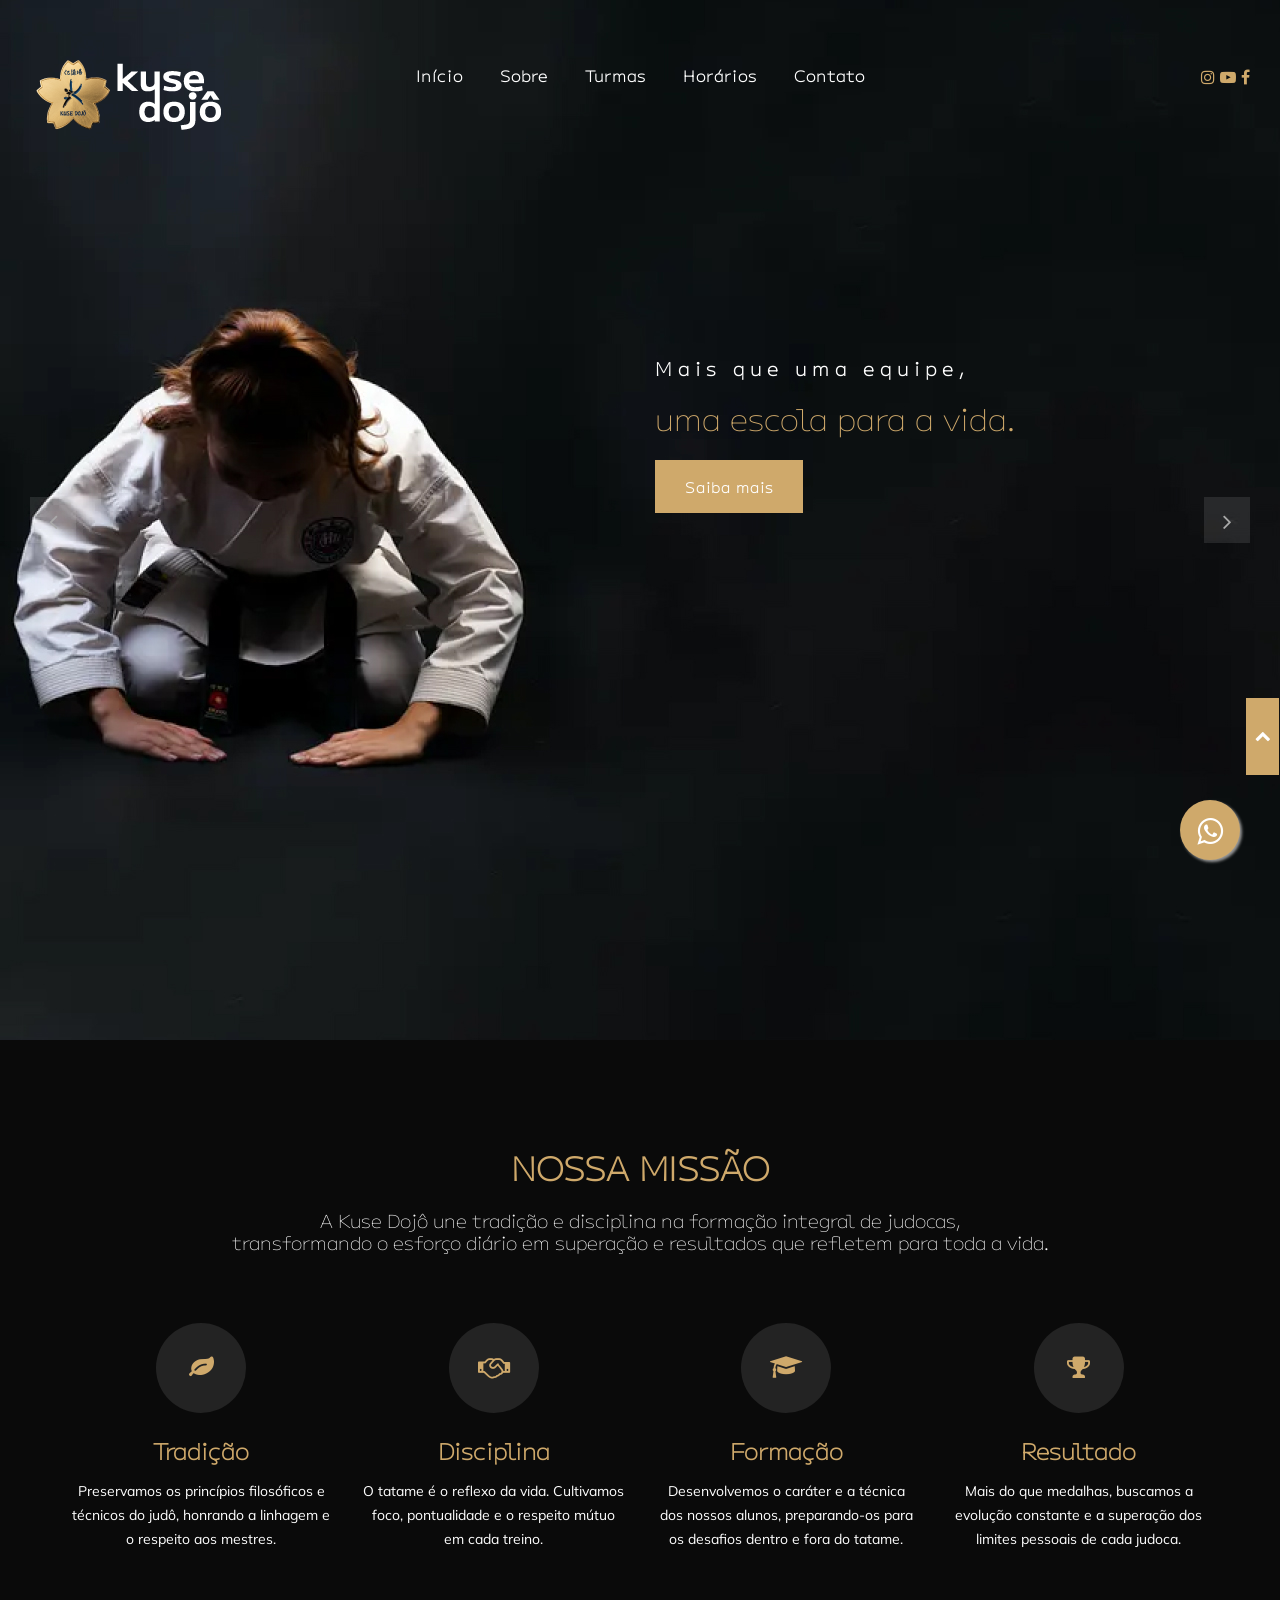
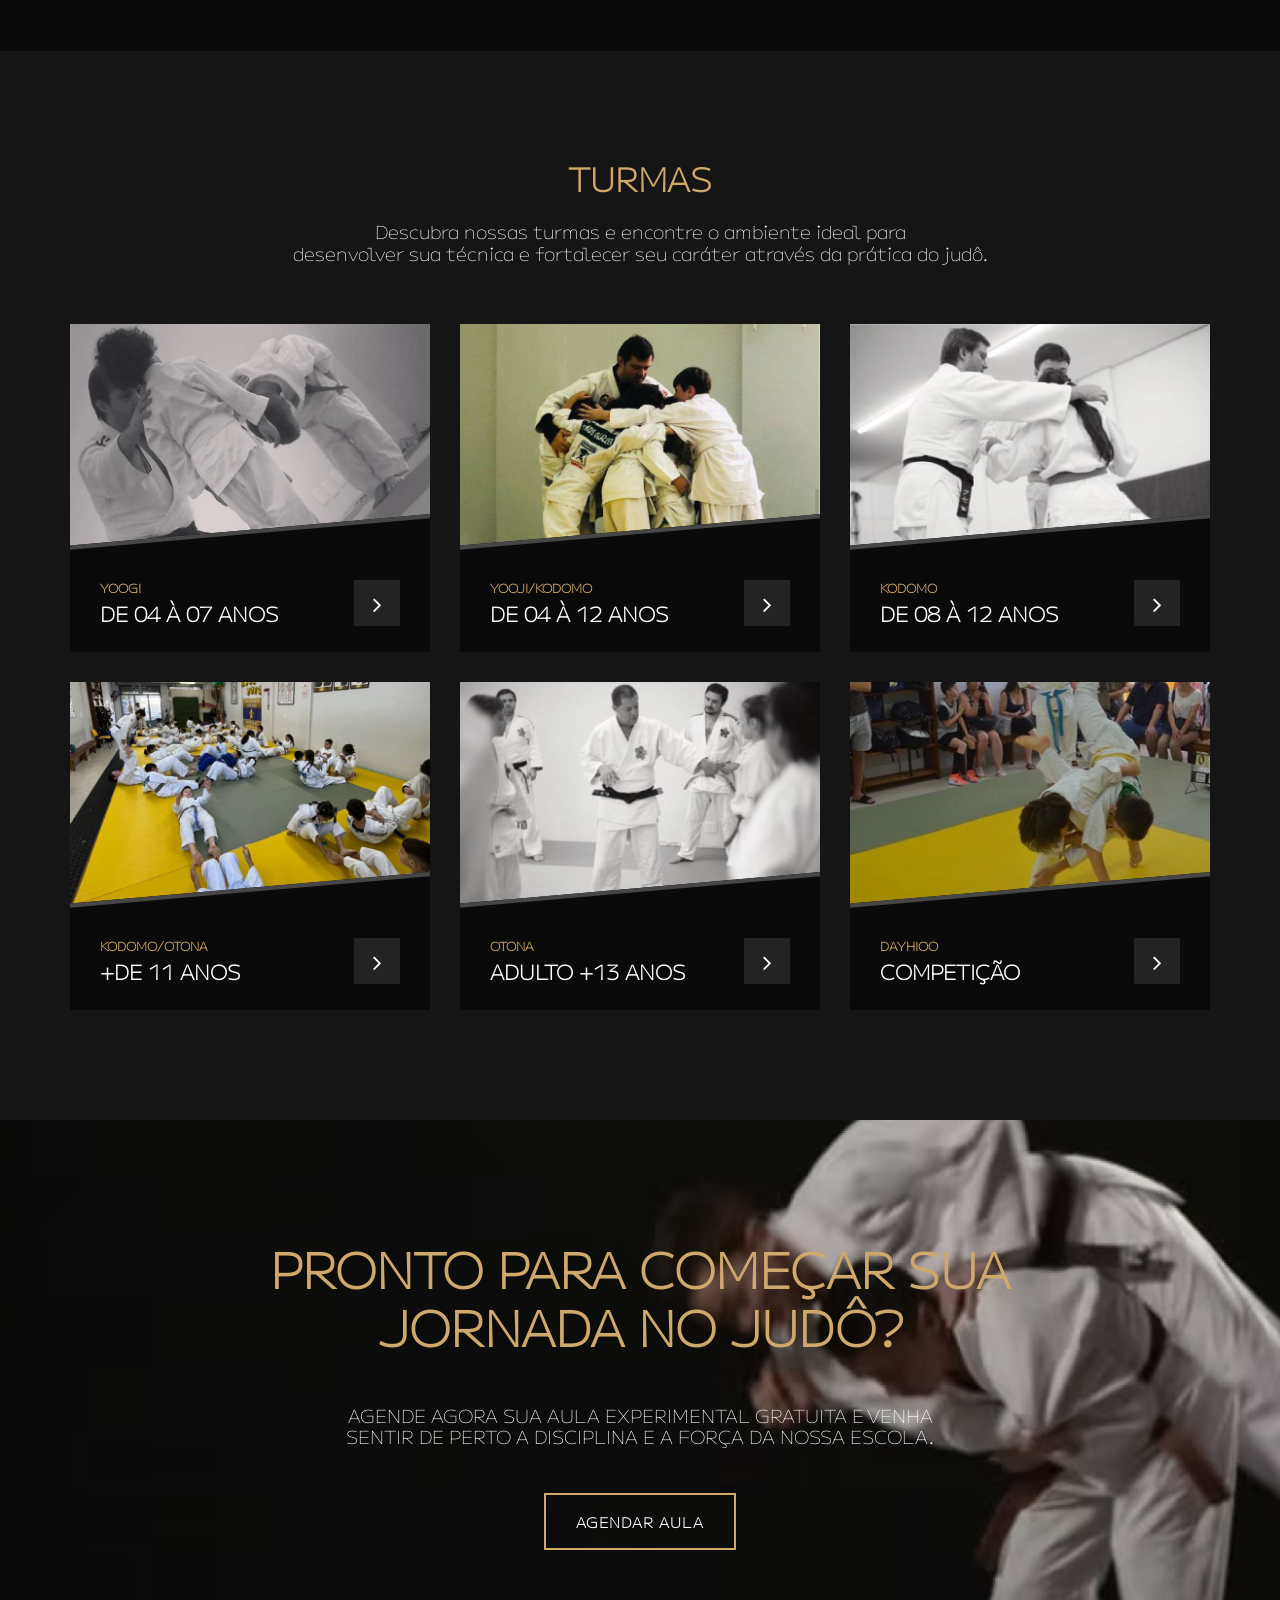
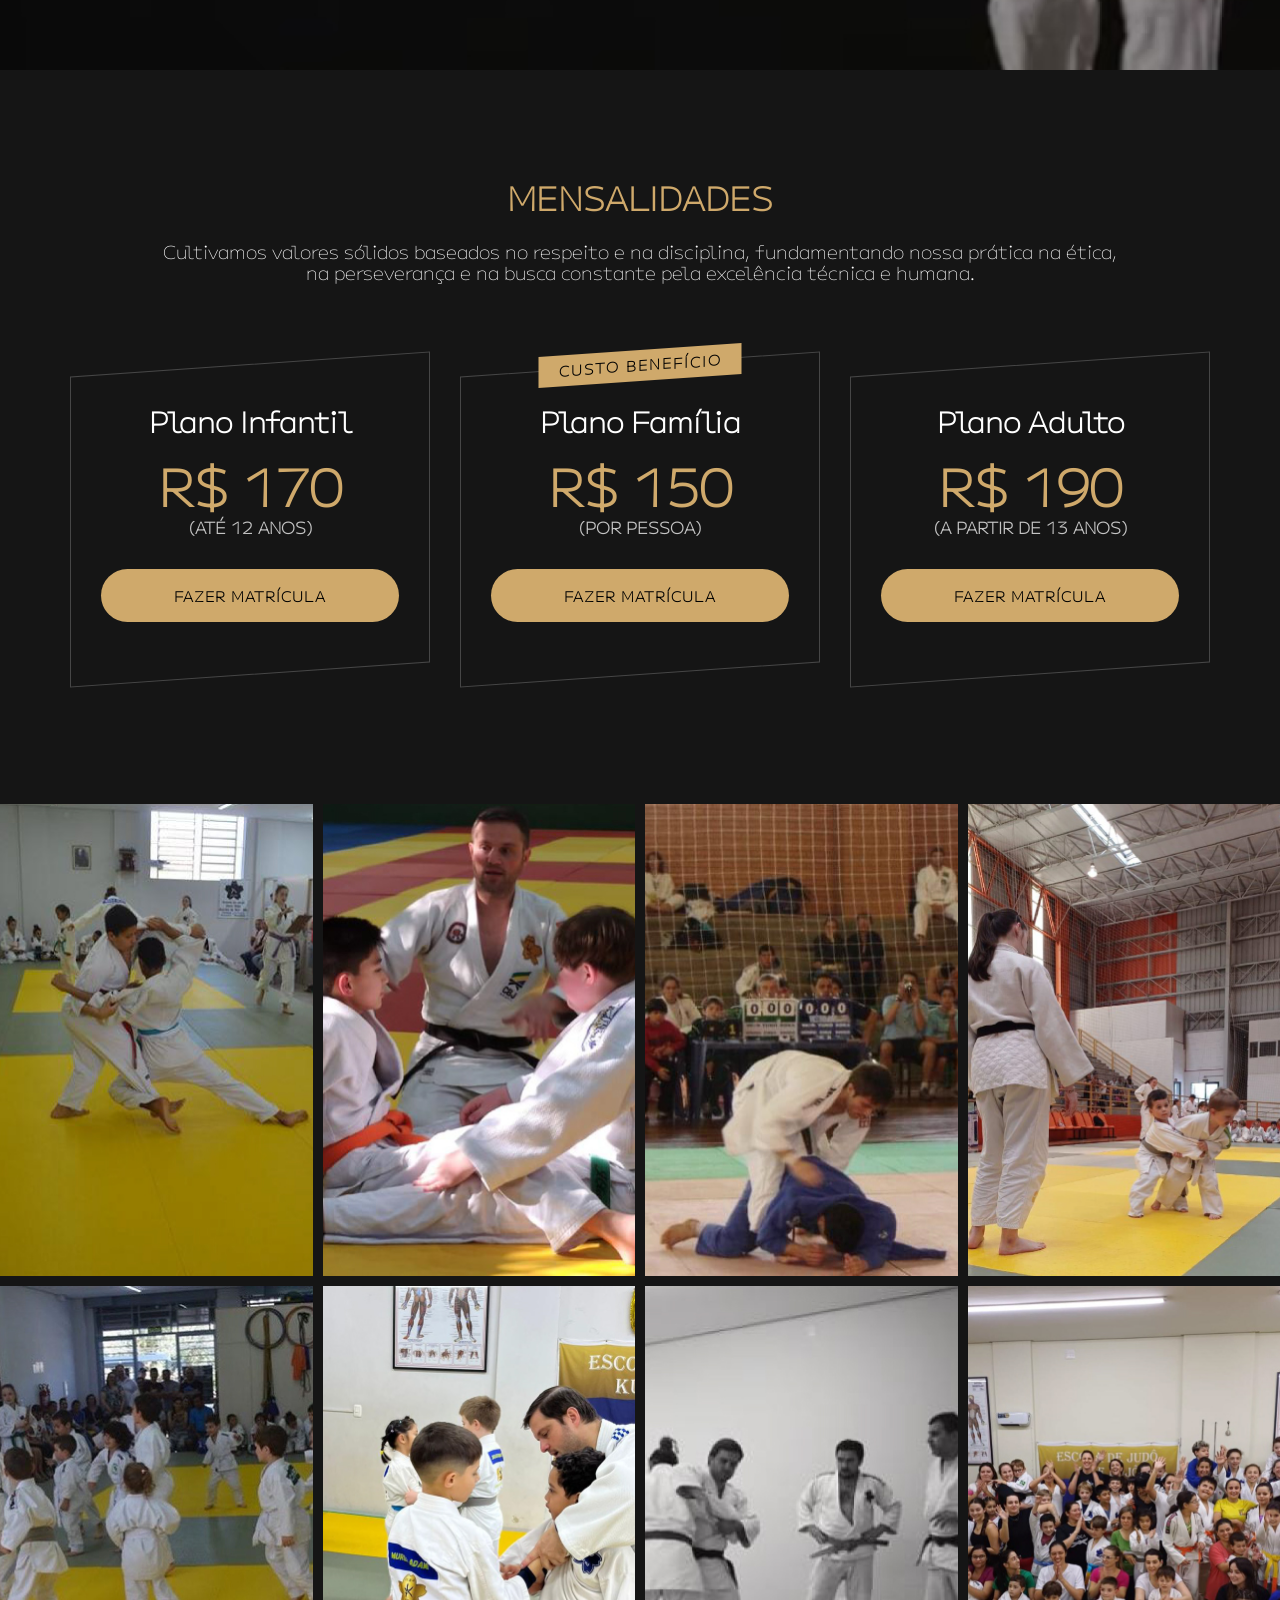
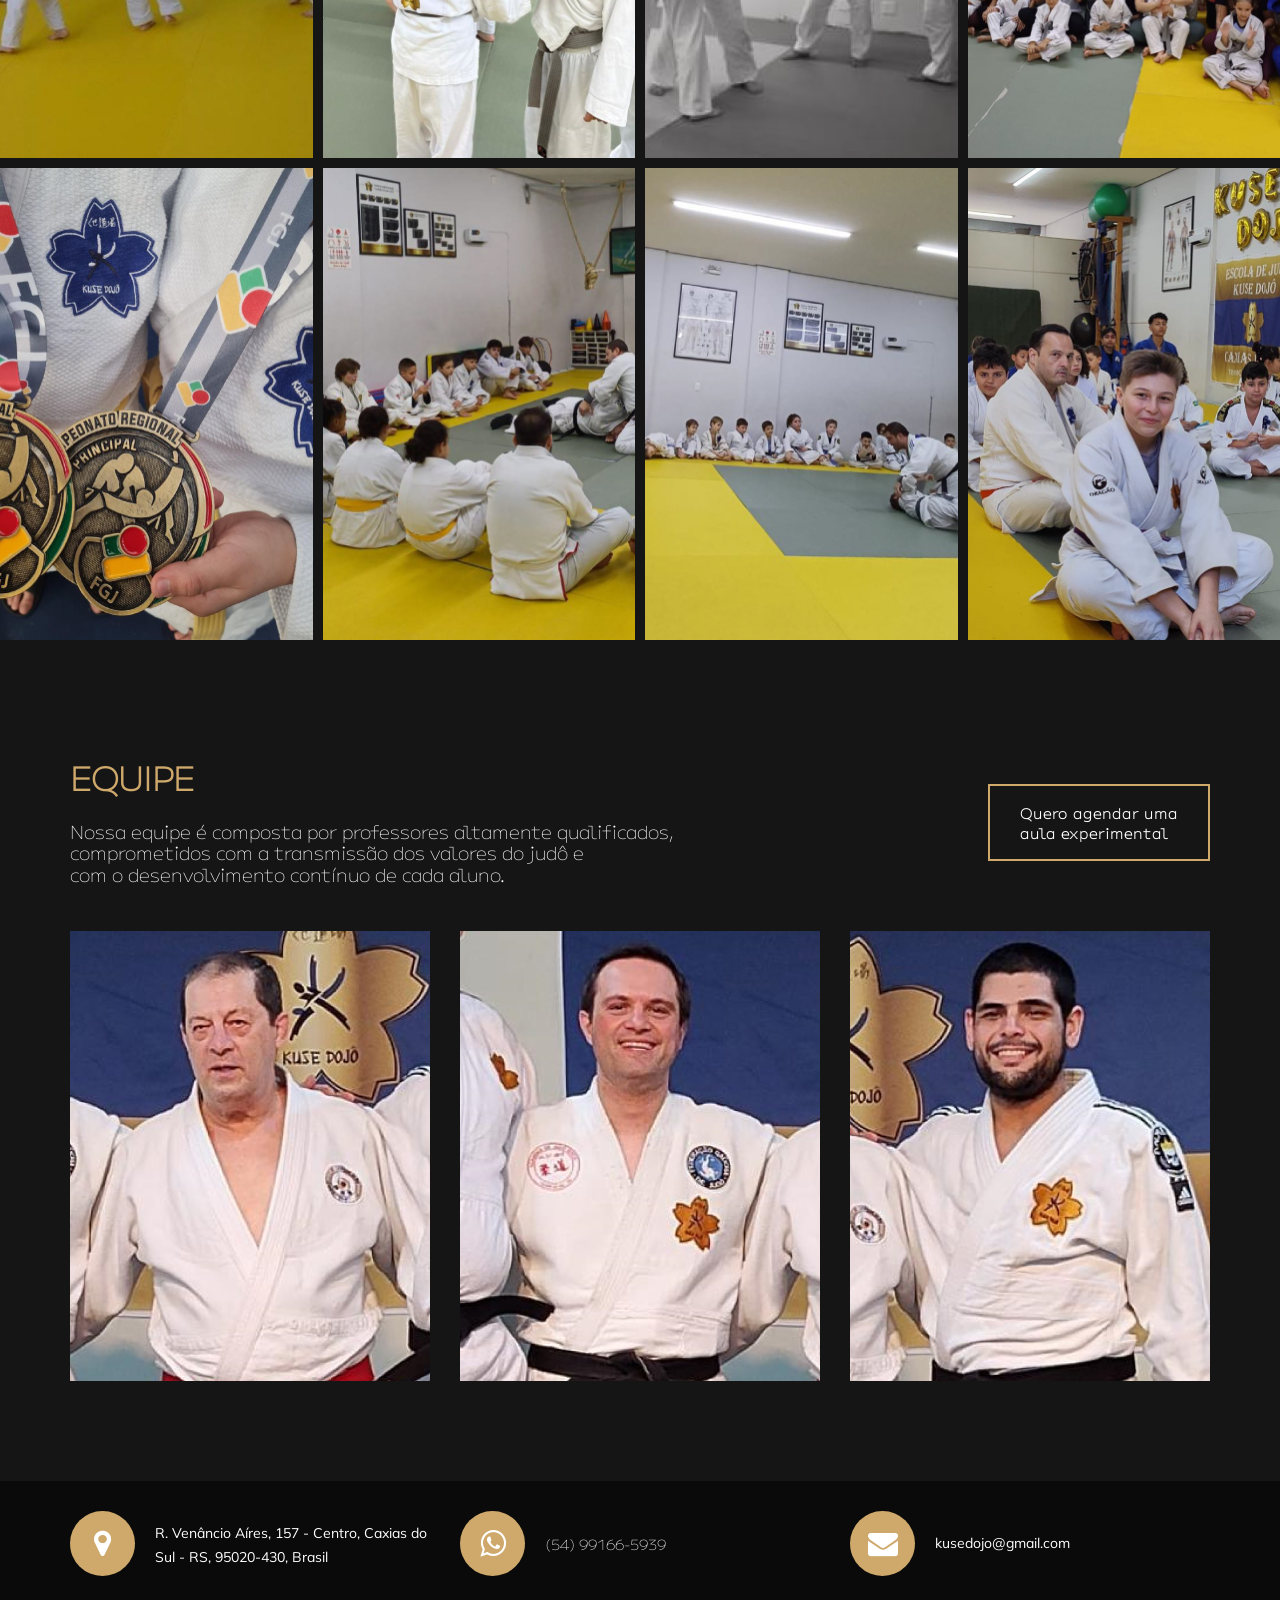
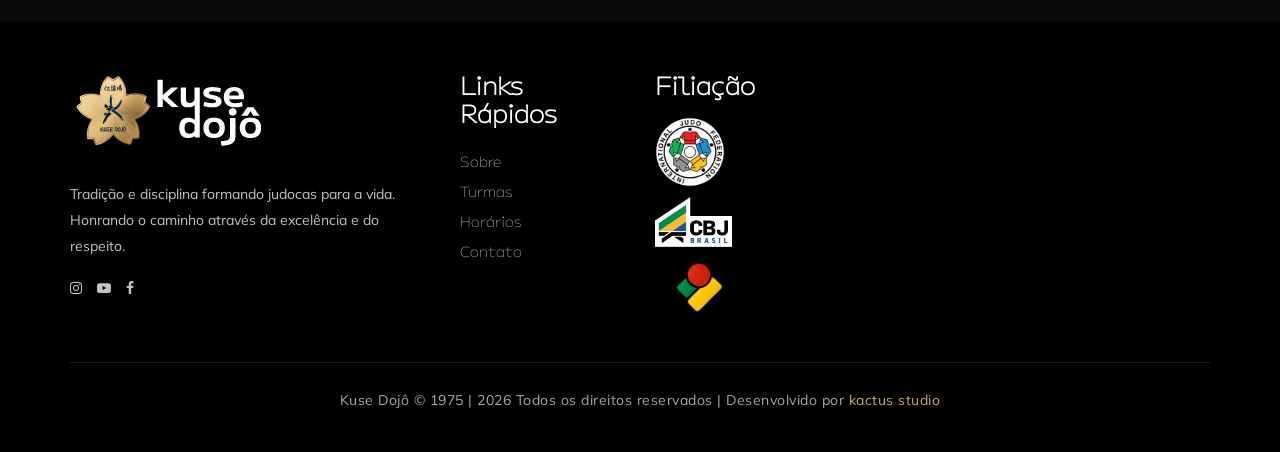
==== commit 85aa2a65: "Add files via upload" ====
--- a/index.html
+++ b/index.html
@@ -230,7 +230,7 @@
                         <div class="ci-text">
                             <span><strong>Yoogi</strong></span>
                             <h5>de 04 à 07 anos</h5>
-                            <a href="#"><i class="fa fa-angle-right"></i></a>
+                            <a href="turmas.html"><i class="fa fa-angle-right"></i></a>
                         </div>
                     </div>
                 </div>
@@ -242,7 +242,7 @@
                         <div class="ci-text">
                             <span><strong>Yooji/Kodomo</strong></span>
                             <h5>de 04 à 12 anos</h5>
-                            <a href="#"><i class="fa fa-angle-right"></i></a>
+                            <a href="turmas.html"><i class="fa fa-angle-right"></i></a>
                         </div>
                     </div>
                 </div>
@@ -254,7 +254,7 @@
                         <div class="ci-text">
                             <span><strong>Kodomo</strong></span>
                             <h5>de 08 à 12 anos</h5>
-                            <a href="#"><i class="fa fa-angle-right"></i></a>
+                            <a href="turmas.html"><i class="fa fa-angle-right"></i></a>
                         </div>
                     </div>
                 </div>
@@ -266,7 +266,7 @@
                         <div class="ci-text">
                             <span><strong>Kodomo/Otona</strong></span>
                             <h5>+de 11 anos</h5>
-                            <a href="#"><i class="fa fa-angle-right"></i></a>
+                            <a href="turmas.html"><i class="fa fa-angle-right"></i></a>
                         </div>
                     </div>
                 </div>
@@ -278,7 +278,7 @@
                         <div class="ci-text">
                             <span><strong>Otona</strong></span>
                             <h5>Adulto +13 anos</h5>
-                            <a href="#"><i class="fa fa-angle-right"></i></a>
+                            <a href="turmas.html"><i class="fa fa-angle-right"></i></a>
                         </div>
                     </div>
                 </div>
@@ -290,7 +290,7 @@
                         <div class="ci-text">
                             <span><strong>Dayhioo</strong></span>
                             <h5>Competição</h5>
-                            <a href="#"><i class="fa fa-angle-right"></i></a>
+                            <a href="turmas.html"><i class="fa fa-angle-right"></i></a>
                         </div>
                     </div>
                 </div>
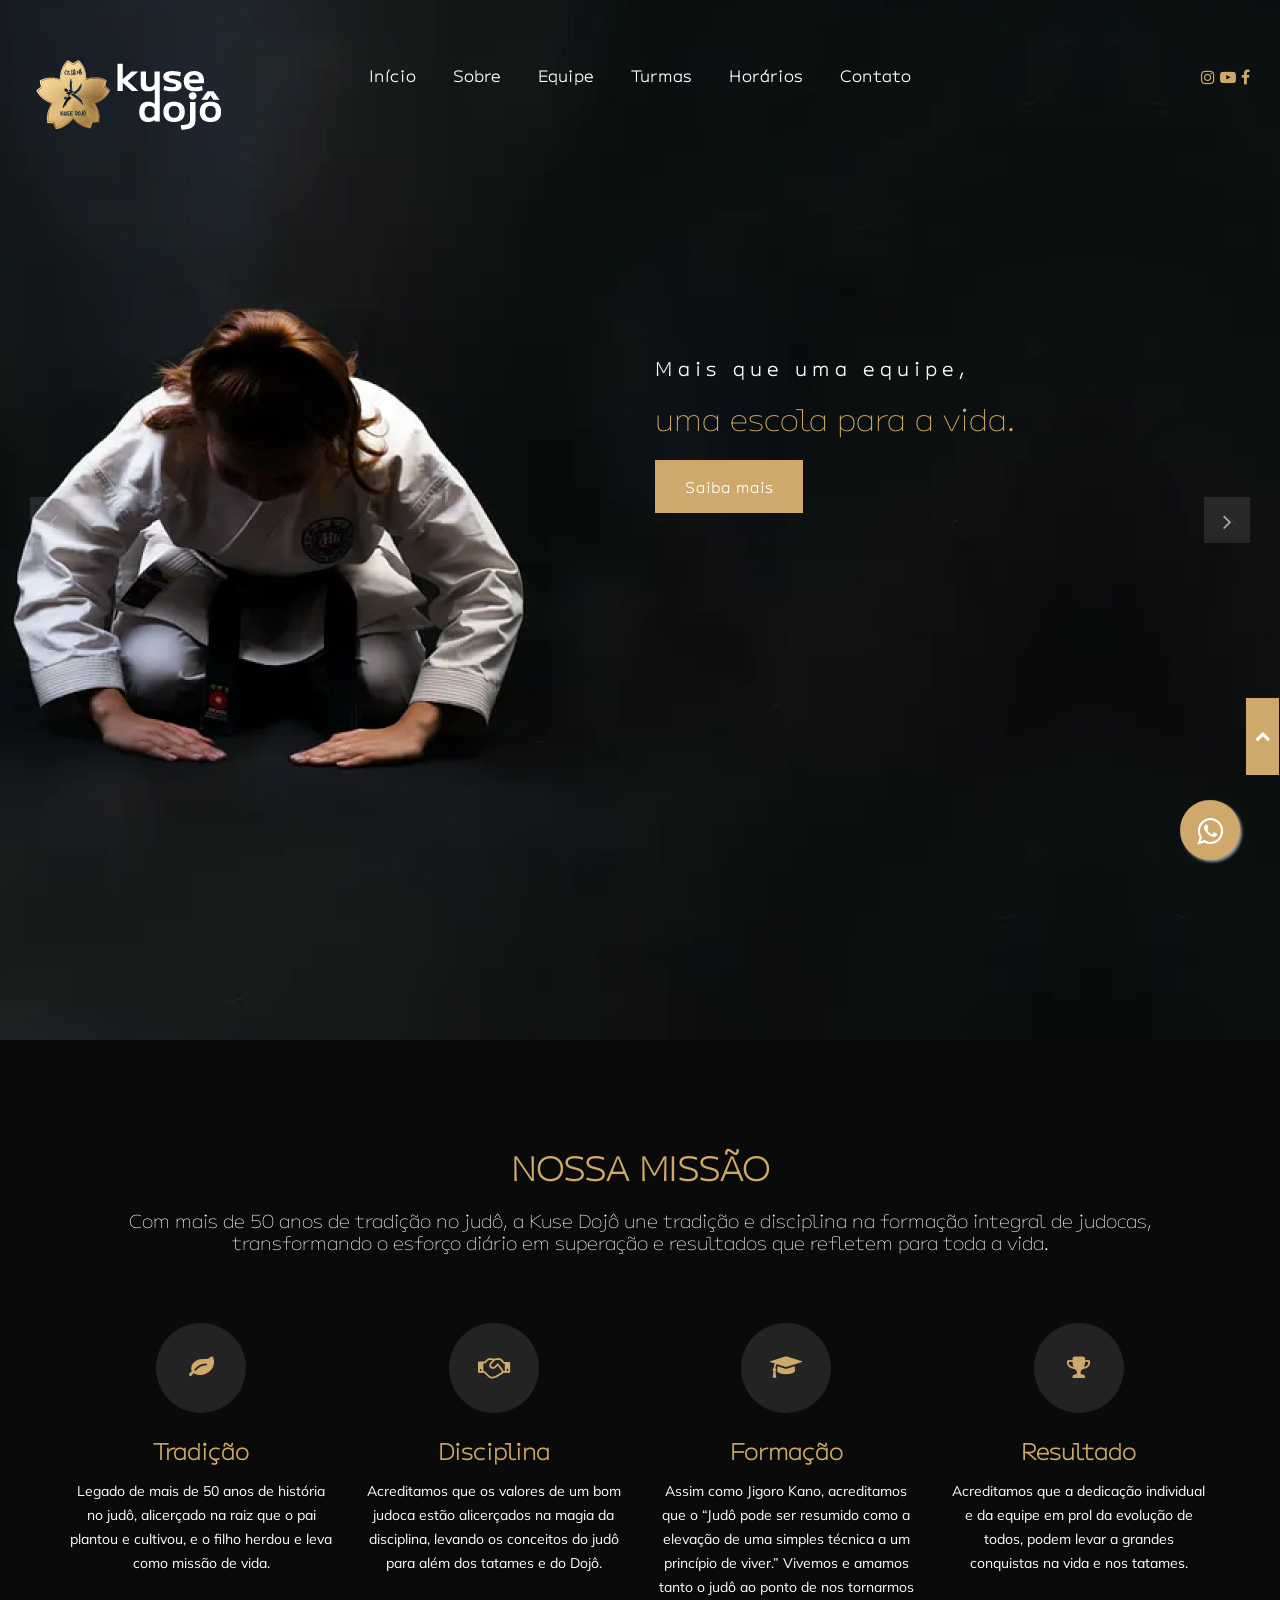
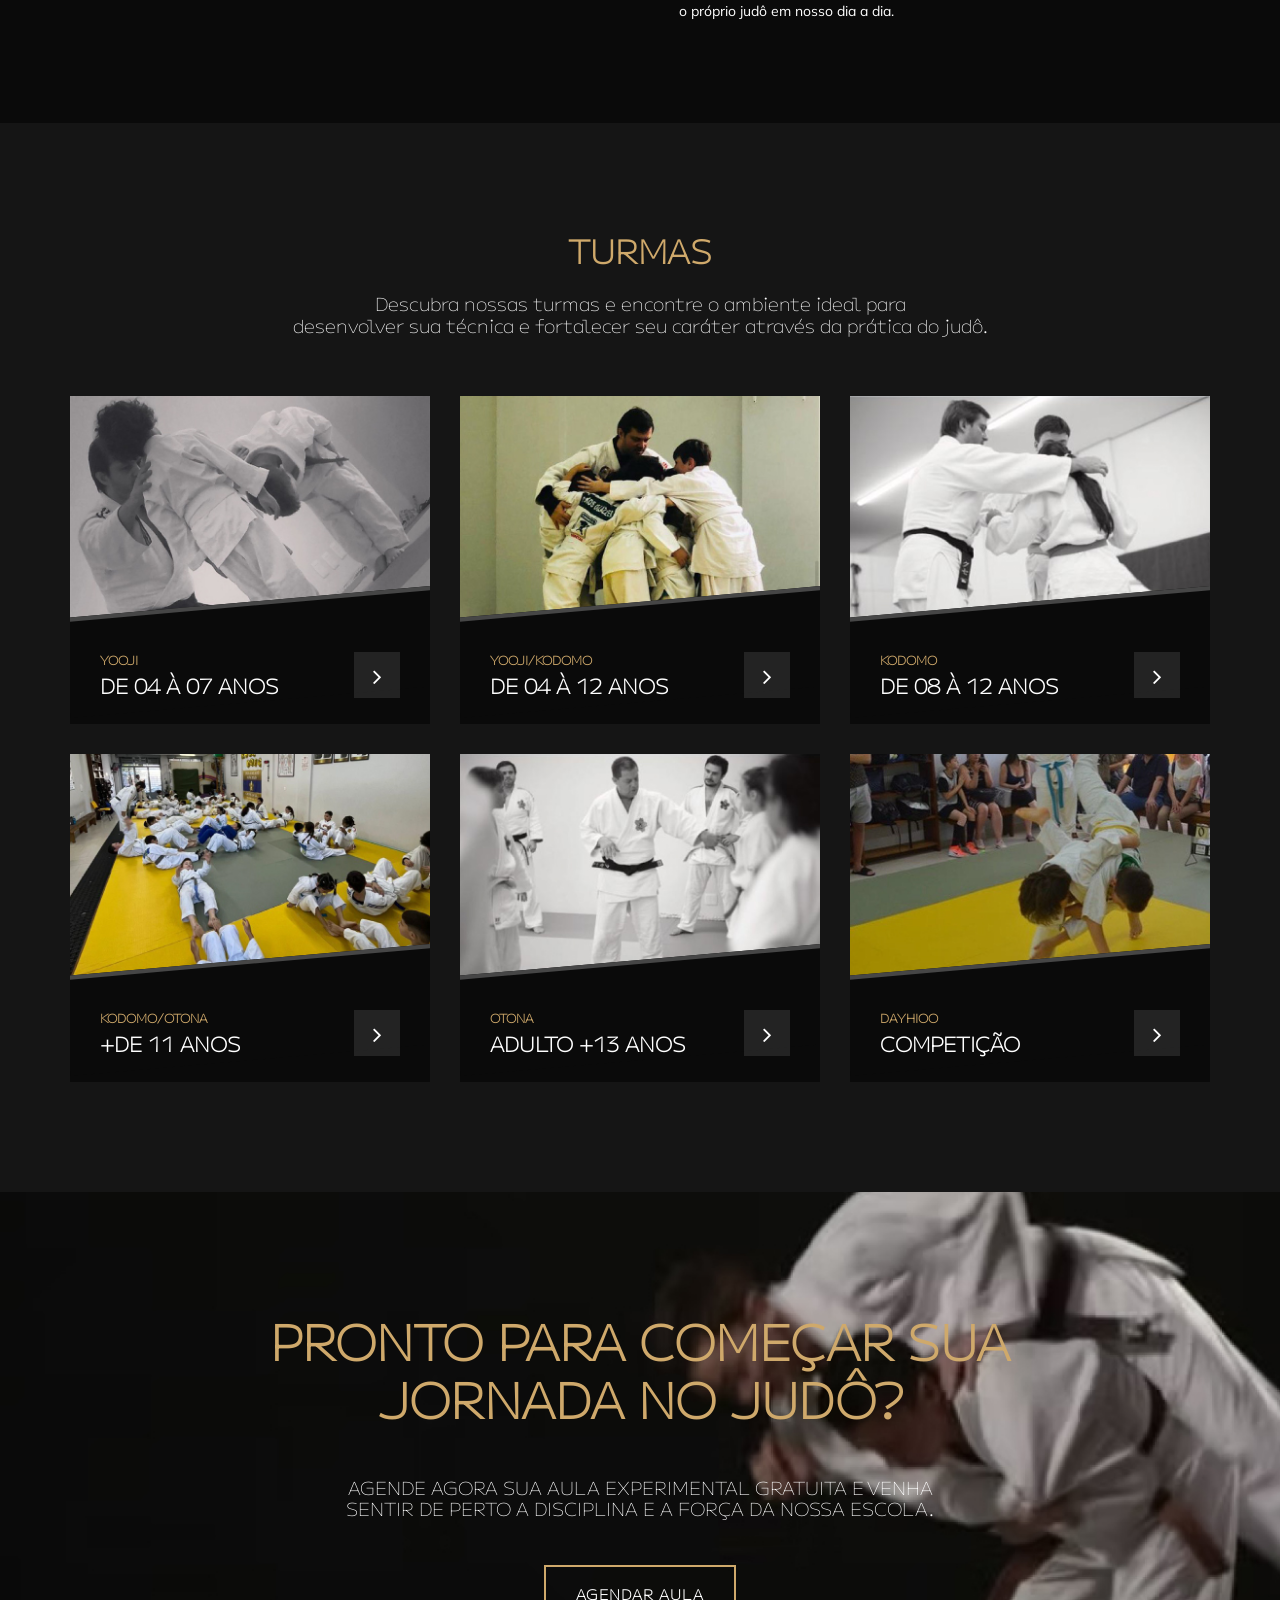
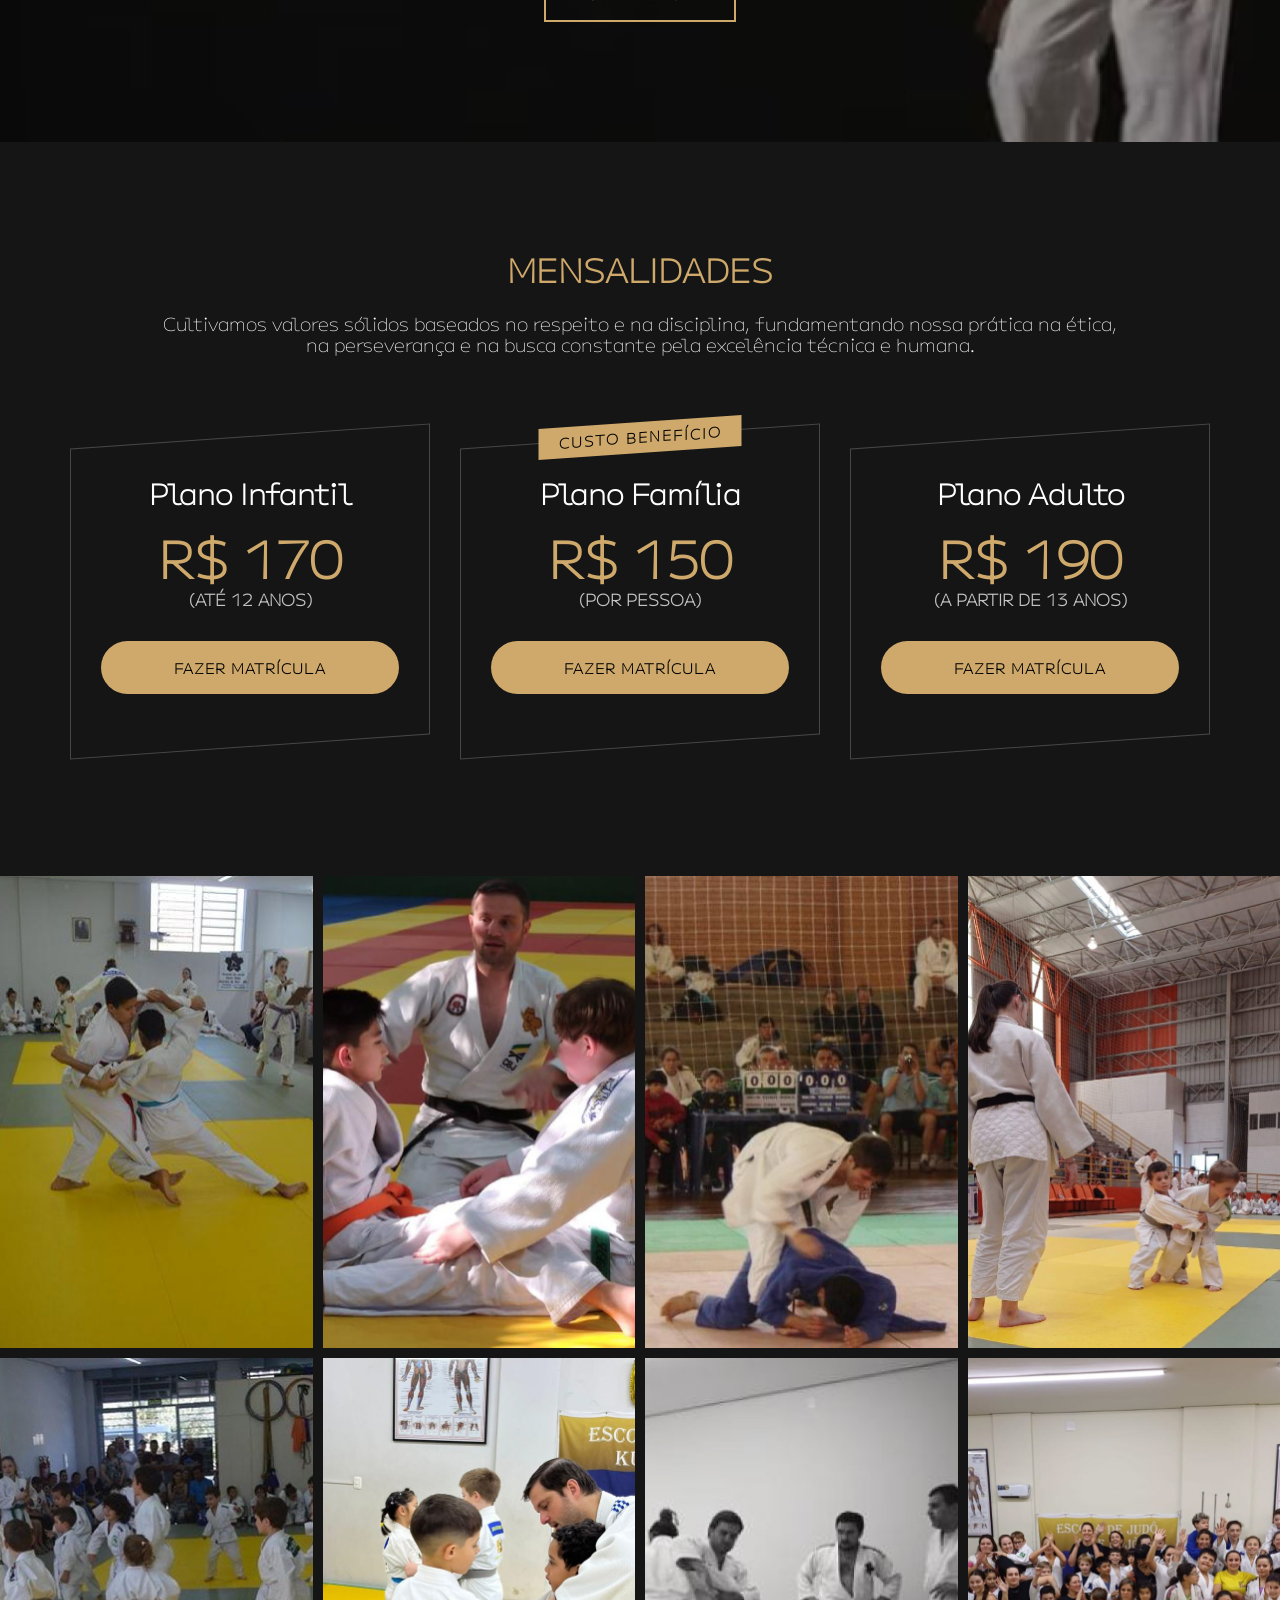
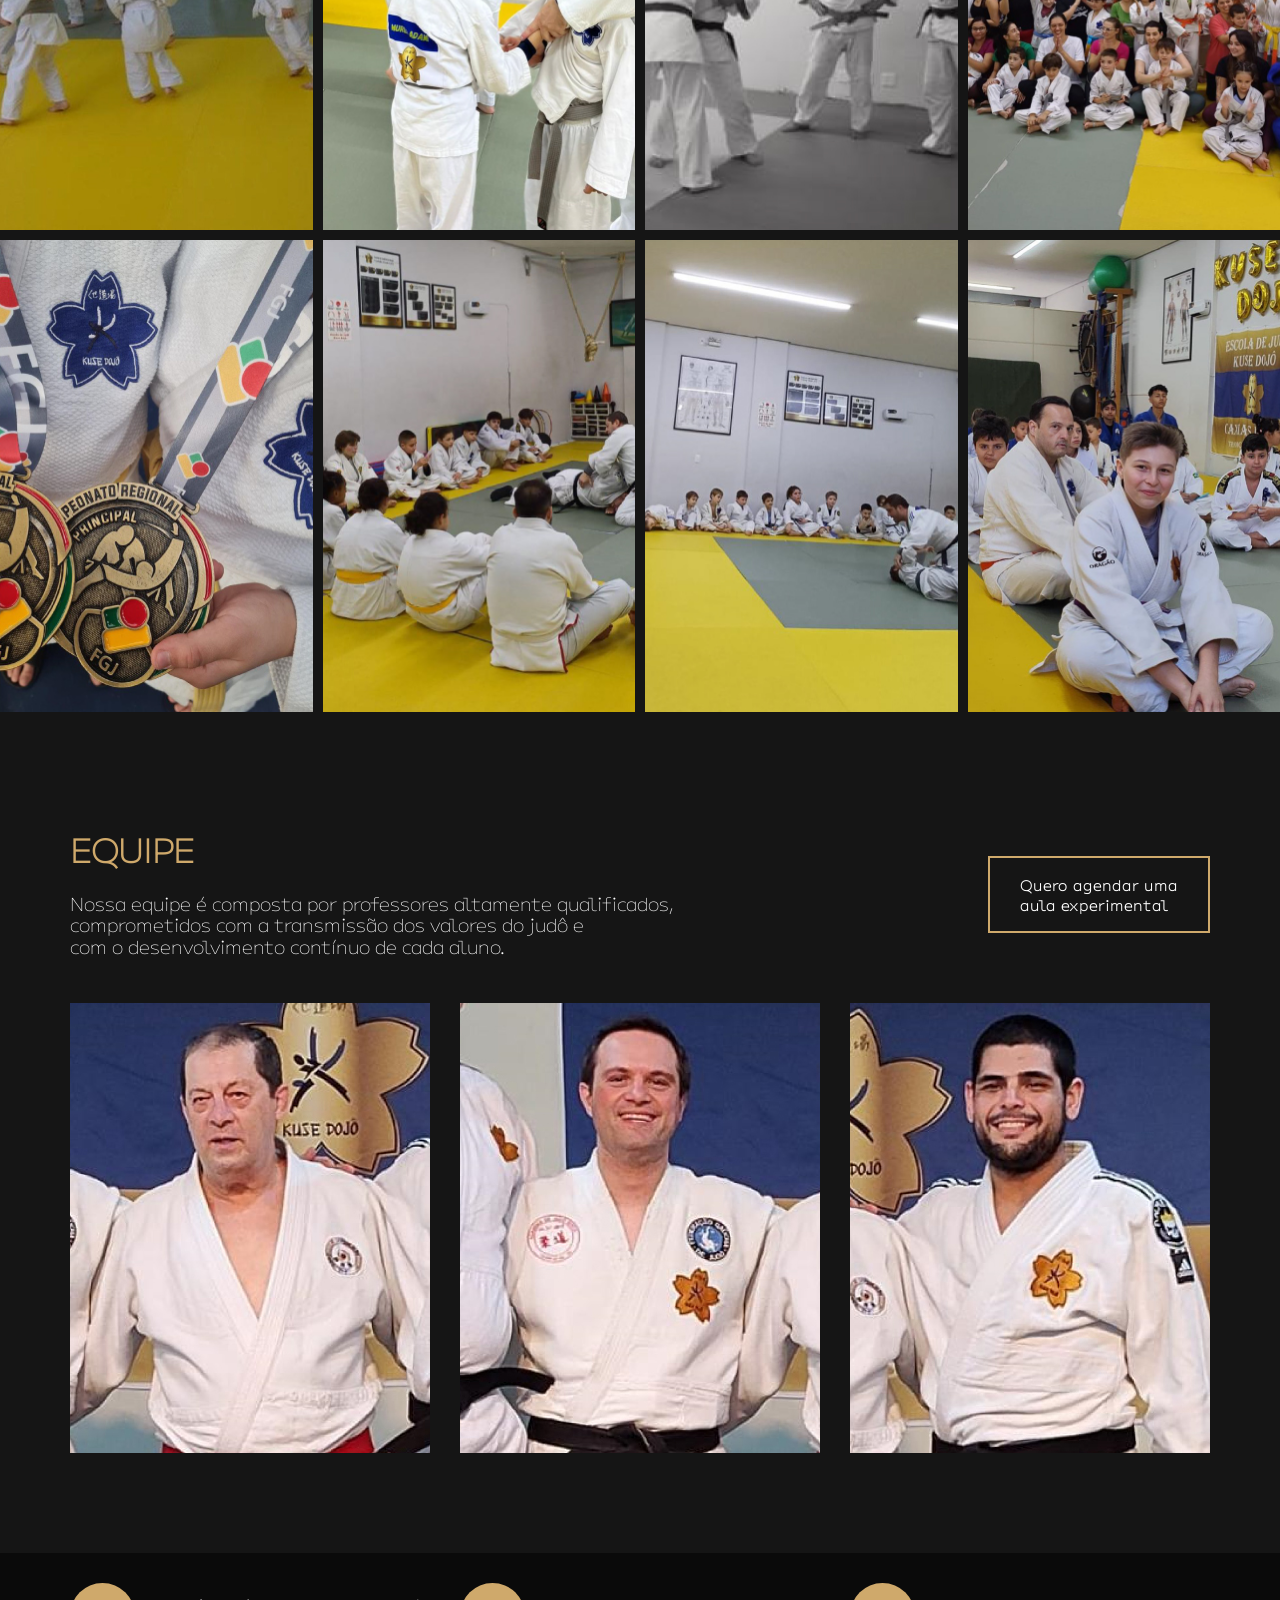
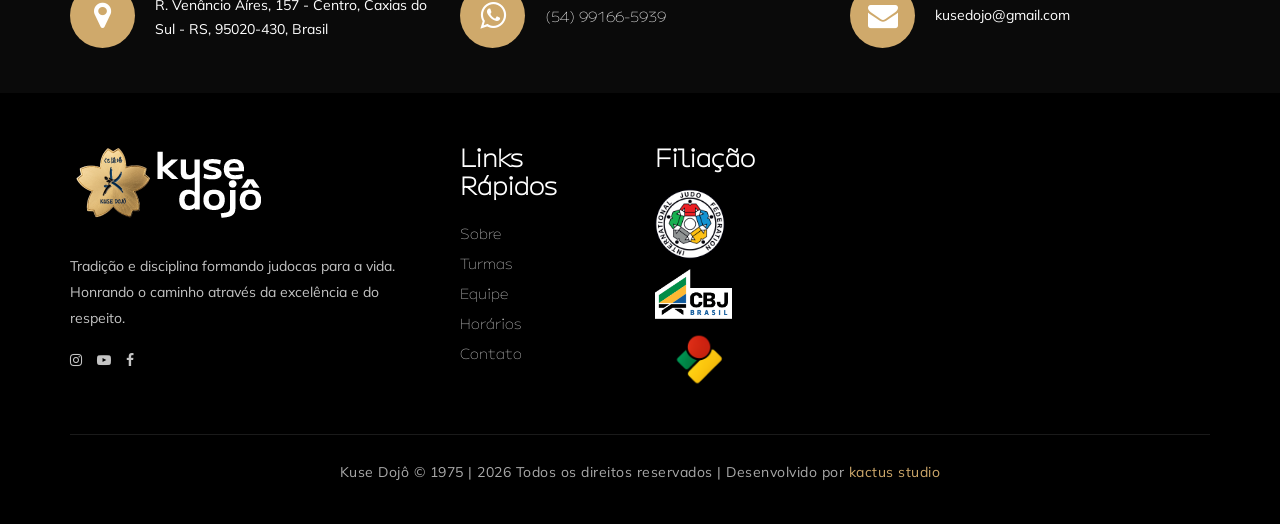
==== commit 4645cca9: "Add files via upload" ====
--- a/index.html
+++ b/index.html
@@ -15,10 +15,10 @@
     <!-- Google Font -->
     <link href="https://fonts.googleapis.com/css?family=Muli:300,400,500,600,700,800,900&display=swap" rel="stylesheet">
     <link href="https://fonts.googleapis.com/css?family=Oswald:300,400,500,600,700&display=swap" rel="stylesheet">
-    <link href="/fonts/MPLUSU-VariableFont_wght.ttf" rel="stylesheet">
+    <link href="fonts/MPLUSU-VariableFont_wght.ttf" rel="stylesheet">
 
     <!-- Css Styles -->
-    <link href="/img/favicon.png" rel="icon" type="image/png">
+    <link href="img/favicon.png" rel="icon" type="image/png">
     <link rel="stylesheet" href="css/bootstrap.min.css" type="text/css">
     <link rel="stylesheet" href="css/font-awesome.min.css" type="text/css">
     <link rel="stylesheet" href="css/flaticon.css" type="text/css">
@@ -55,6 +55,7 @@
             <ul>
                 <li><a href="#">Início</a></li>
                 <li><a href="sobre.html">Sobre</a></li>
+                <li><a href="equipe.html">Equipe</a></li>
                 <li><a href="turmas.html">Turmas</a></li>
                 <li><a href="horarios.html">Horários</a></li>
                 <!-- <li><a href="equipe.html">Equipe</a></li> -->
@@ -98,6 +99,7 @@
                         <ul>
                             <li><a href="#">Início</a></li>
                             <li><a href="sobre.html">Sobre</a></li>
+                            <li><a href="equipe.html">Equipe</a></li>
                             <li><a href="turmas.html">Turmas</a></li>
                             <li><a href="horarios.html">Horários</a></li>
                             <!-- <li><a href="equipe.html">Equipe</a></li> -->
@@ -176,7 +178,7 @@
             <div class="col-lg-12">
                 <div class="section-title">
                     <h2 style="color: #cfa96b;"><strong>Nossa missão</strong></h2><br>
-                    <h5 style="color: #fff;">A Kuse Dojô une tradição e disciplina na formação integral de judocas,<br>transformando o esforço diário em superação e resultados que refletem para toda a vida.</h5>
+                    <h5 style="color: #fff;">Com mais de 50 anos de tradição no judô, a Kuse Dojô une tradição e disciplina na formação integral de judocas,<br>transformando o esforço diário em superação e resultados que refletem para toda a vida.</h5>
                 </div><br>
             </div>
         </div>
@@ -184,25 +186,25 @@
             <div class="col-lg-3 col-sm-6">
                 <div class="cs-item">
                     <span class="fa fa-leaf"></span> <h4 style="color: #cfa96b;">Tradição</h4>
-                    <p style="color: #fff;">Preservamos os princípios filosóficos e técnicos do judô, honrando a linhagem e o respeito aos mestres.</p>
+                    <p style="color: #fff;"> Legado de mais de 50 anos de história no judô, alicerçado na raiz que o pai plantou e cultivou, e o filho herdou e leva como missão de vida.</p>
                 </div>
             </div>
             <div class="col-lg-3 col-sm-6">
                 <div class="cs-item">
                     <span class="fa fa-handshake-o"></span> <h4 style="color: #cfa96b;">Disciplina</h4>
-                    <p style="color: #fff;">O tatame é o reflexo da vida. Cultivamos foco, pontualidade e o respeito mútuo em cada treino.</p>
+                    <p style="color: #fff;">Acreditamos que os valores de um bom judoca estão alicerçados na magia da disciplina, levando os conceitos do judô para além dos tatames e do Dojô.</p>
                 </div>
             </div>
             <div class="col-lg-3 col-sm-6">
                 <div class="cs-item">
                     <span class="fa fa-graduation-cap"></span> <h4 style="color: #cfa96b;">Formação</h4>
-                    <p style="color: #fff;">Desenvolvemos o caráter e a técnica dos nossos alunos, preparando-os para os desafios dentro e fora do tatame.</p>
+                    <p style="color: #fff;">Assim como Jigoro Kano, acreditamos que o “Judô pode ser resumido como a elevação de uma simples técnica a um princípio de viver.” Vivemos e amamos tanto o judô ao ponto de nos tornarmos o próprio judô em nosso dia a dia.</p>
                 </div>
             </div>
             <div class="col-lg-3 col-sm-6">
                 <div class="cs-item">
                     <span class="fa fa-trophy"></span> <h4 style="color: #cfa96b;">Resultado</h4>
-                    <p style="color: #fff;">Mais do que medalhas, buscamos a evolução constante e a superação dos limites pessoais de cada judoca.</p>
+                    <p style="color: #fff;">Acreditamos que a dedicação individual e da equipe em prol da evolução de todos, podem levar a grandes conquistas na vida e nos tatames.</p>
                 </div>
             </div>
         </div>
@@ -228,7 +230,7 @@
                             <img src="img/classes/class-1.jpg" alt="">
                         </div>
                         <div class="ci-text">
-                            <span><strong>Yoogi</strong></span>
+                            <span><strong>Yooji</strong></span>
                             <h5>de 04 à 07 anos</h5>
                             <a href="turmas.html"><i class="fa fa-angle-right"></i></a>
                         </div>
@@ -430,7 +432,8 @@
                         <div class="ts-item set-bg" data-setbg="img/team/team-1.jpg">
                             <div class="ts_text">
                                 <h4>Sensei Fernando Kuse</h4>
-                                <span>Graduação: VII DAN</span>
+                                <span>Graduação: VII DAN</span><br>
+                                <a href="equipe.html">Saiba mais</a>
                             </div>
                         </div>
                     </div>
@@ -438,7 +441,8 @@
                         <div class="ts-item set-bg" data-setbg="img/team/team-2.jpg">
                             <div class="ts_text">
                                 <h4>Sensei Miguel Kuse</h4>
-                                <span>Graduação: IV DAN</span>
+                                <span>Graduação: IV DAN</span><br>
+                                <a href="equipe.html">Saiba mais</a>
                             </div>
                         </div>
                     </div>
@@ -446,7 +450,8 @@
                         <div class="ts-item set-bg" data-setbg="img/team/team-3.jpg">
                             <div class="ts_text">
                                 <h4>Sensei Alexsandro Ferraro</h4>
-                                <span>Graduação: I SHO DAN</span>
+                                <span>Graduação: II NI DAN</span><br>
+                                <a href="equipe.html">Saiba mais</a>
                             </div>
                         </div>
                     </div>
@@ -533,6 +538,7 @@
                         <ul>
                             <li><a href="sobre.html">Sobre</a></li>
                             <li><a href="turmas.html">Turmas</a></li>
+                            <li><a href="equipe.html">Equipe</a></li>
                             <li><a href="horarios.html">Horários</a></li>
                             <li><a href="contato.html">Contato</a></li>
                         </ul>
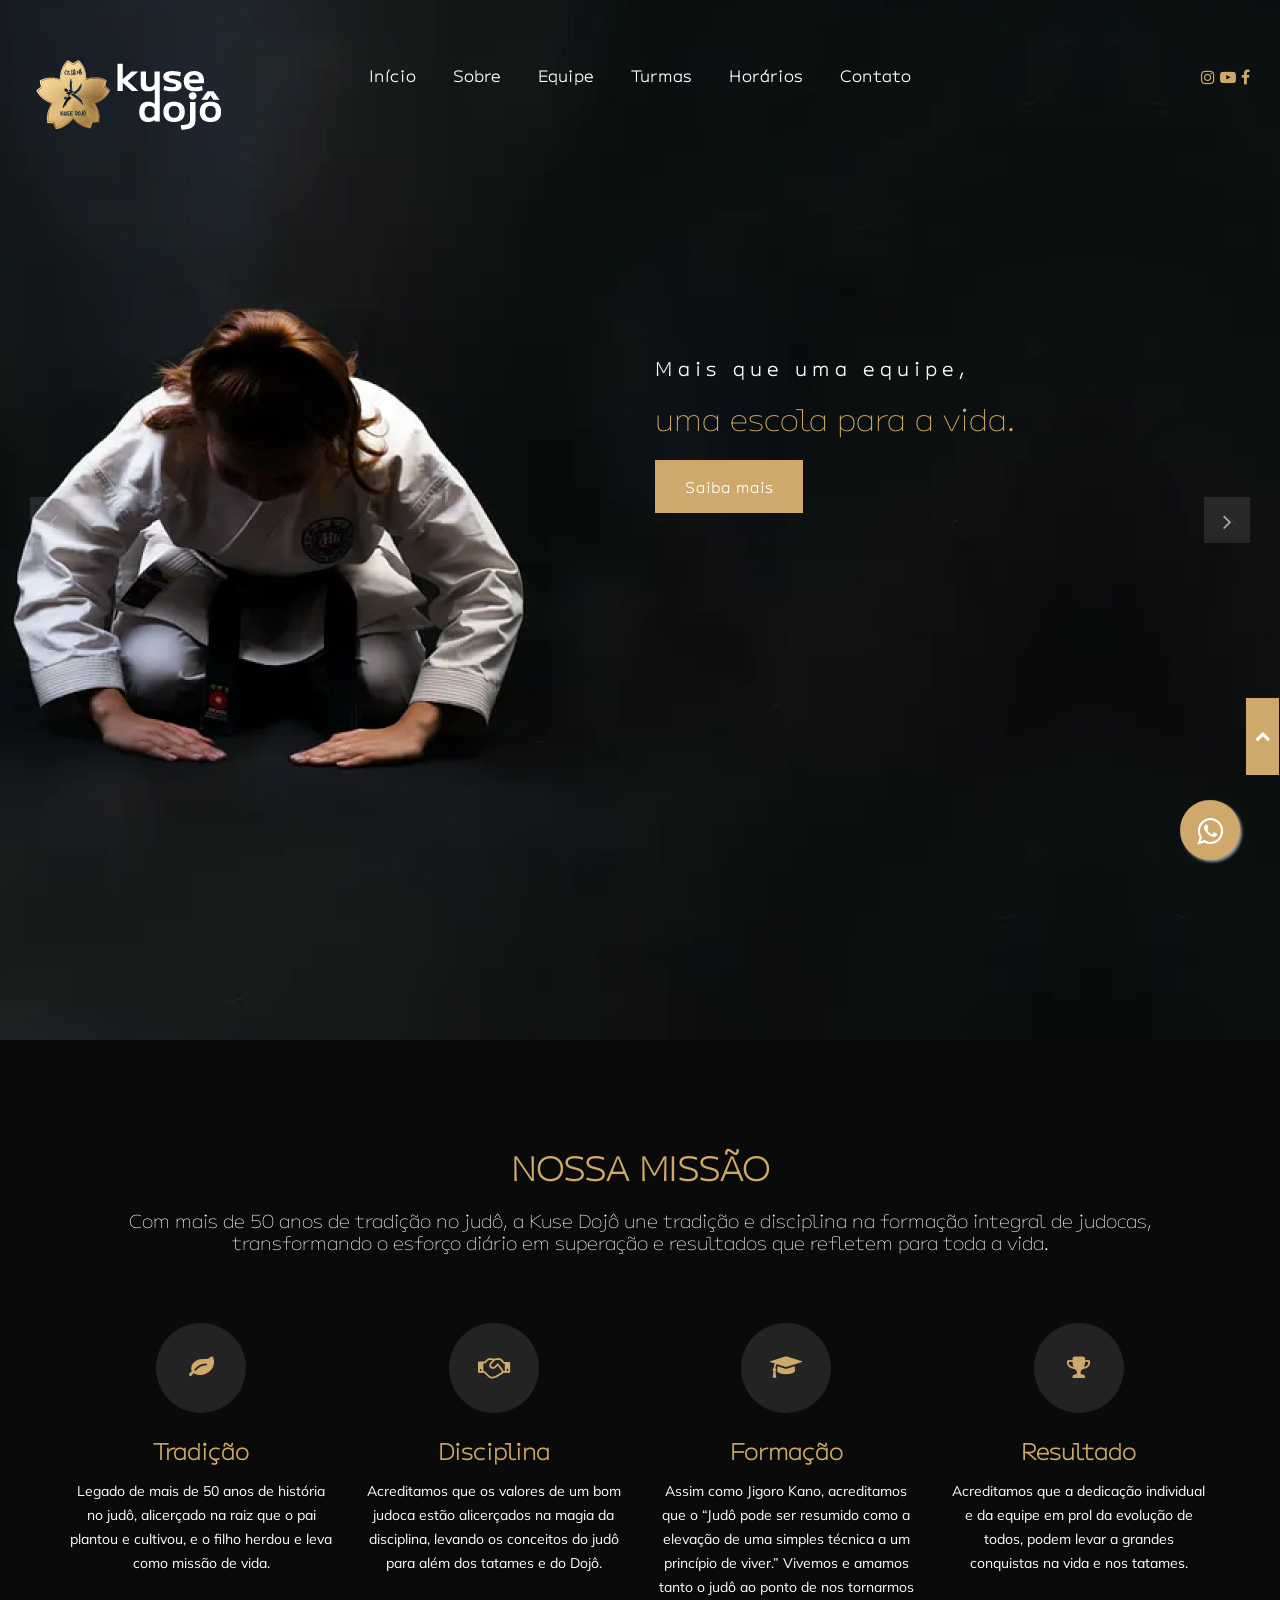
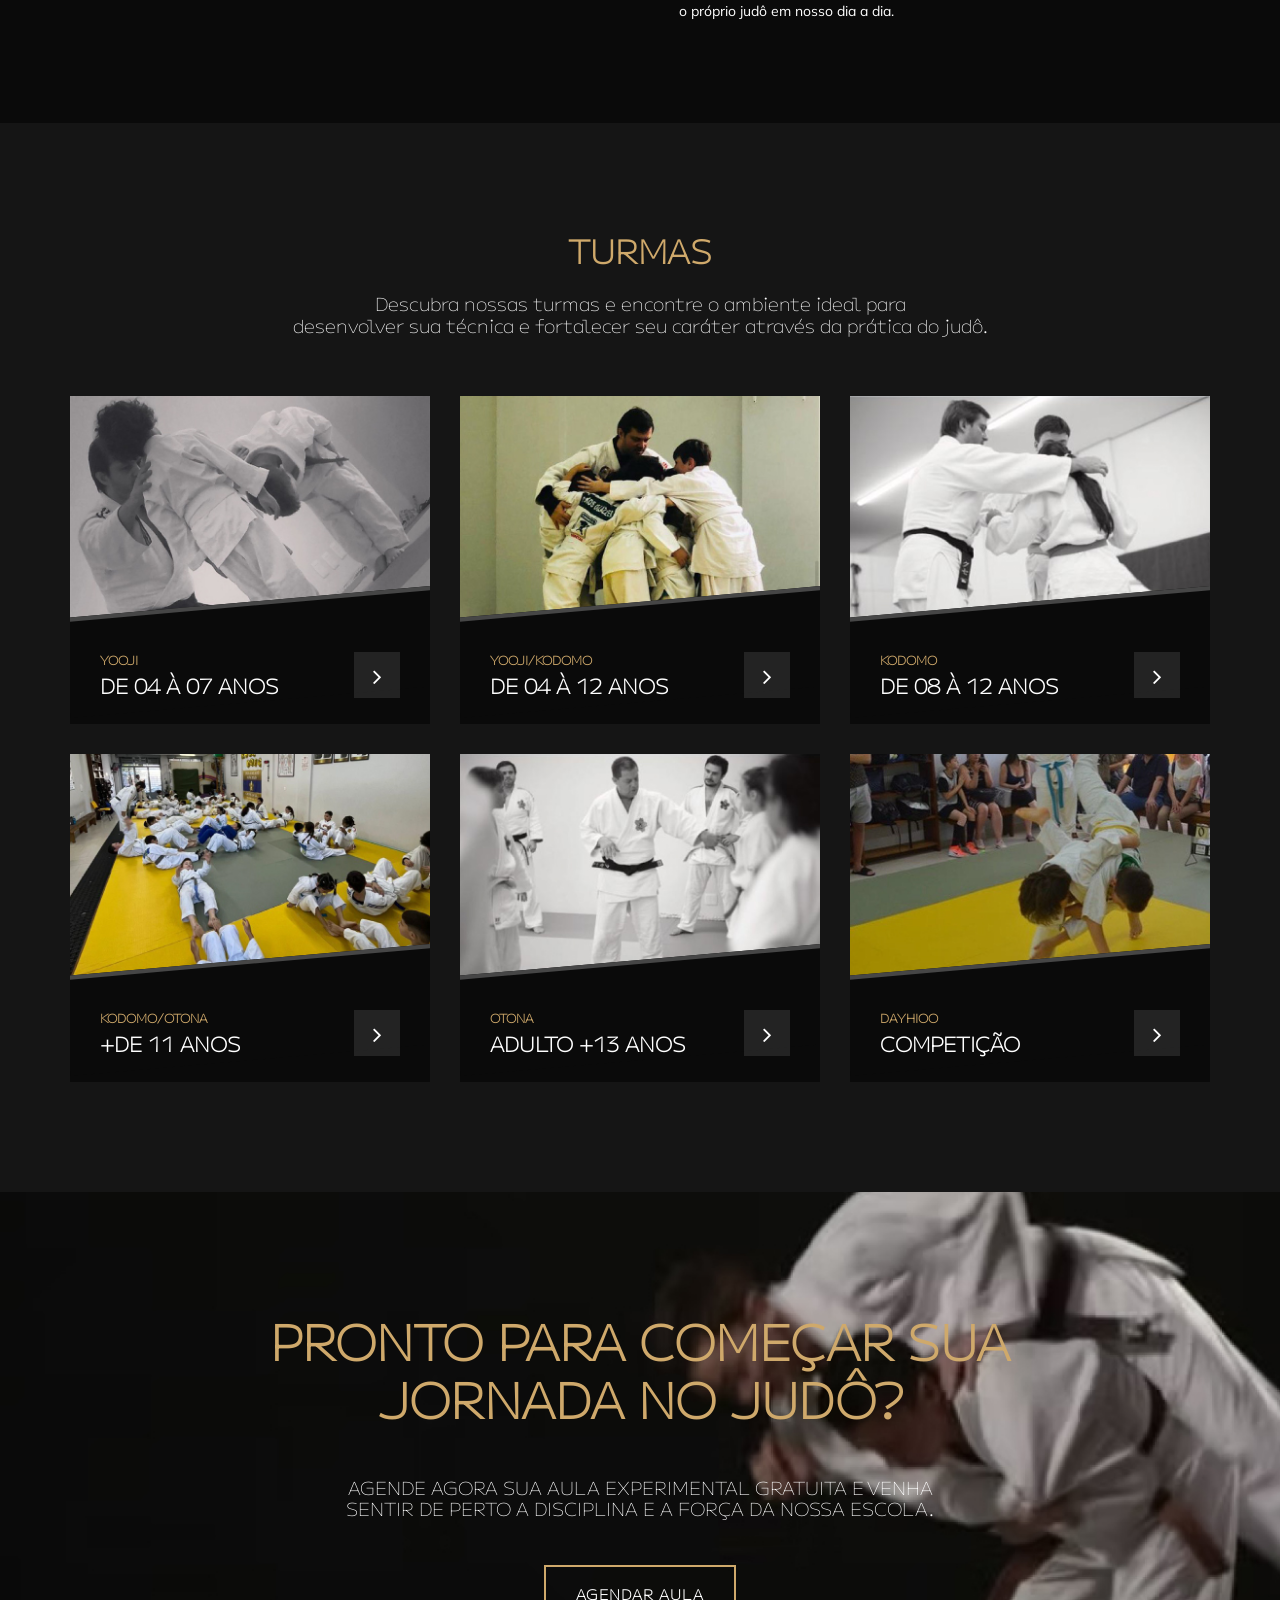
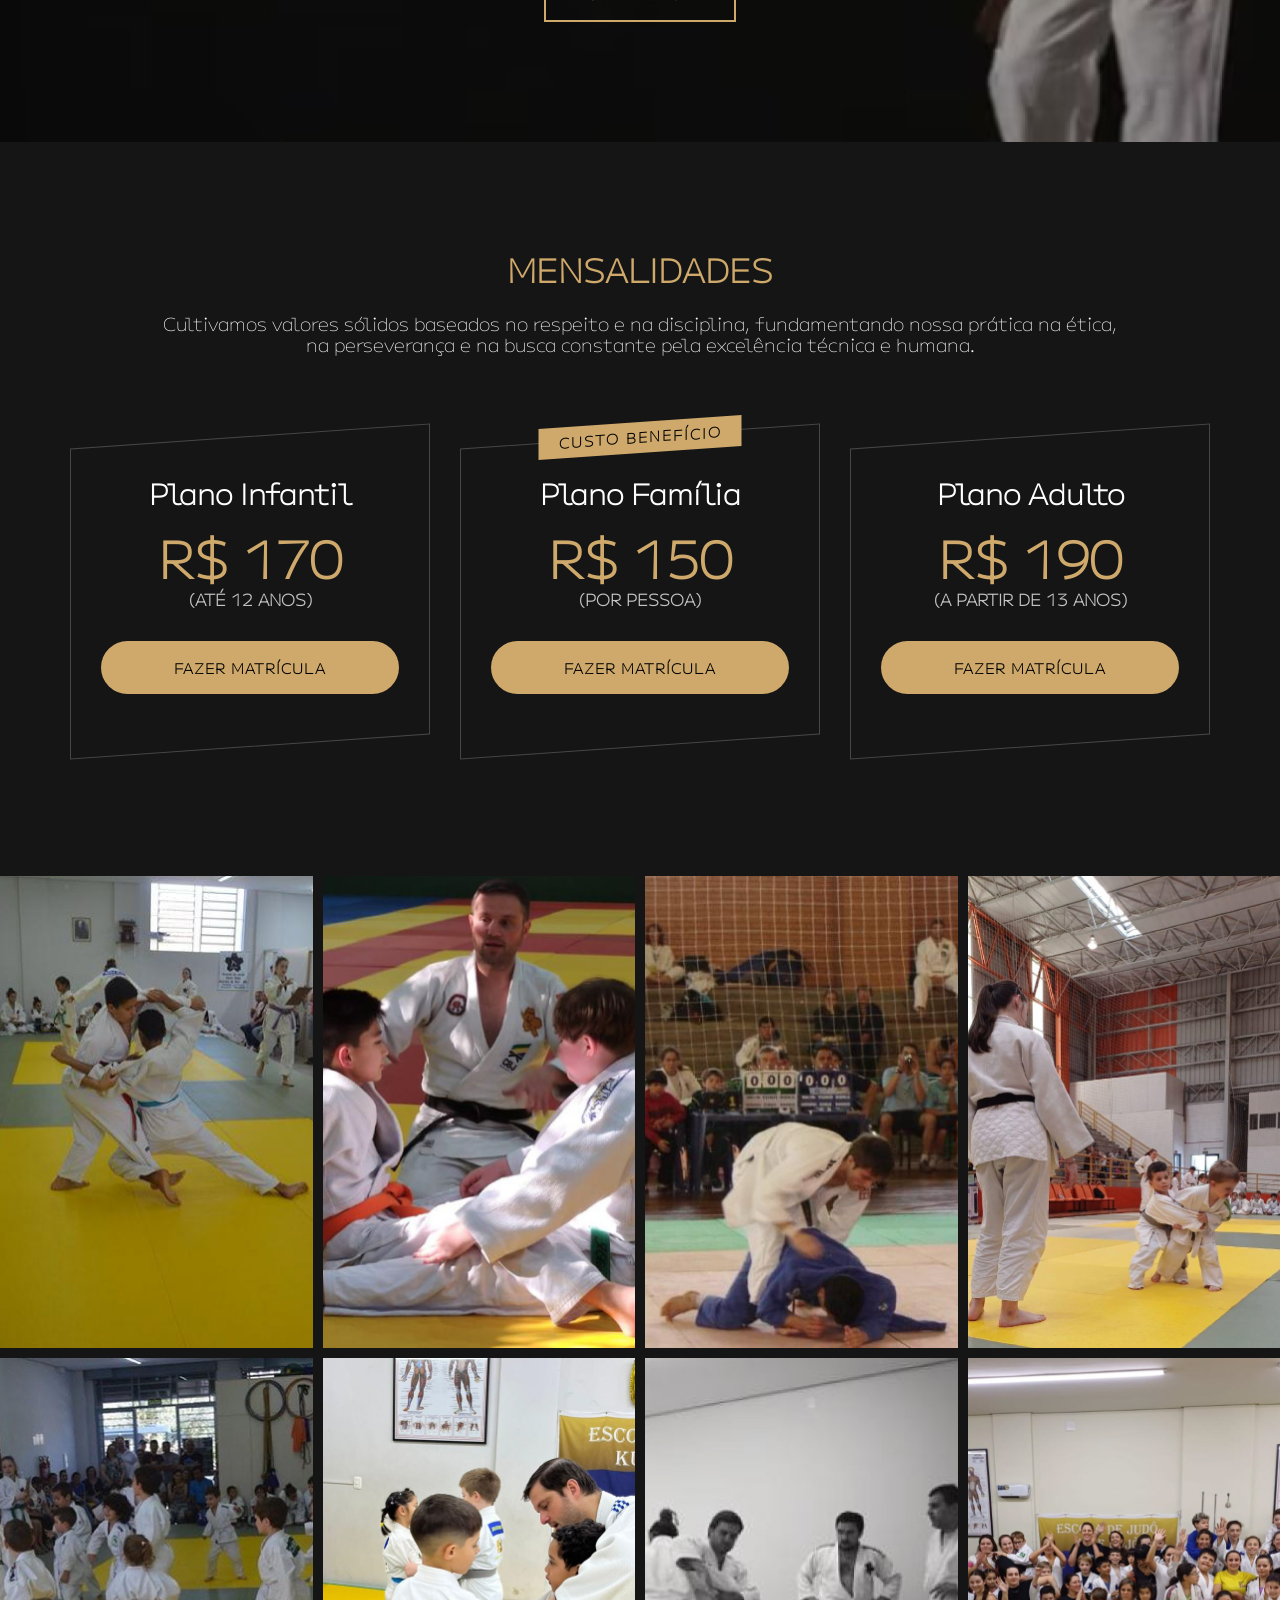
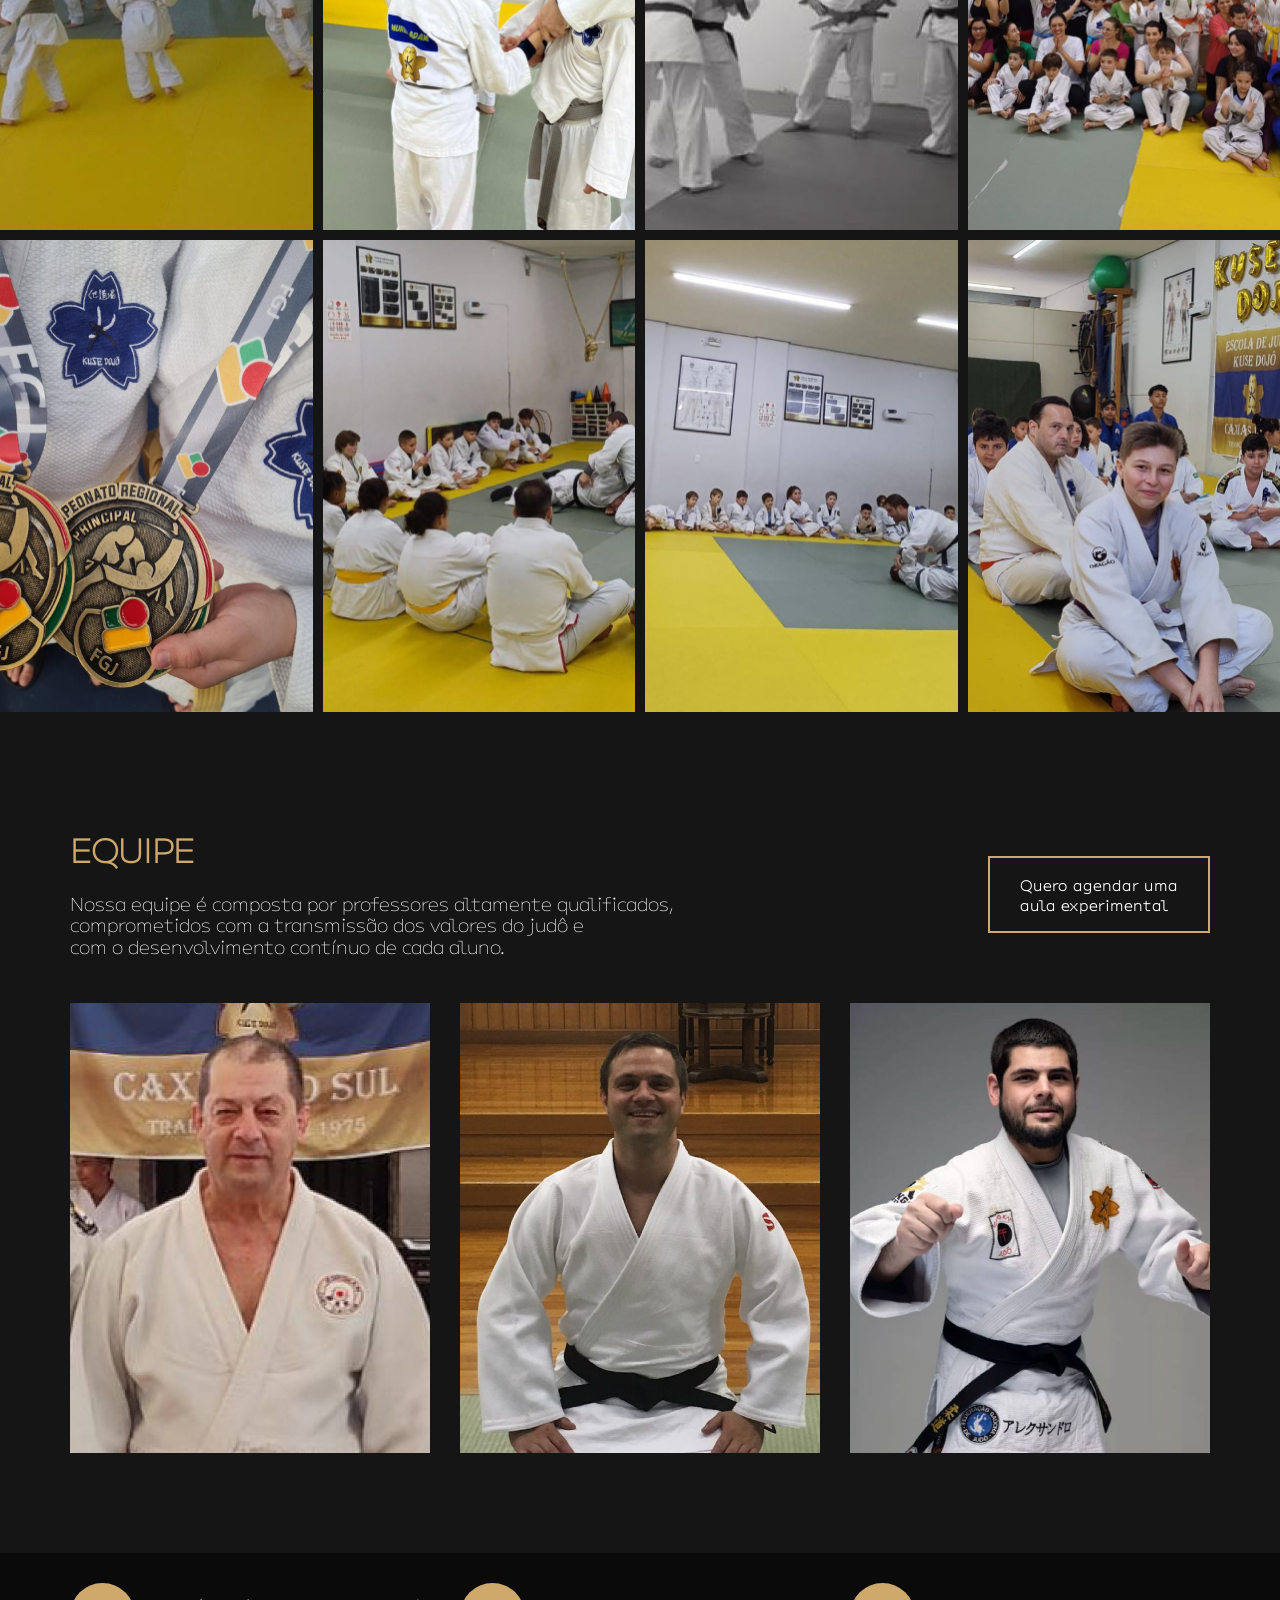
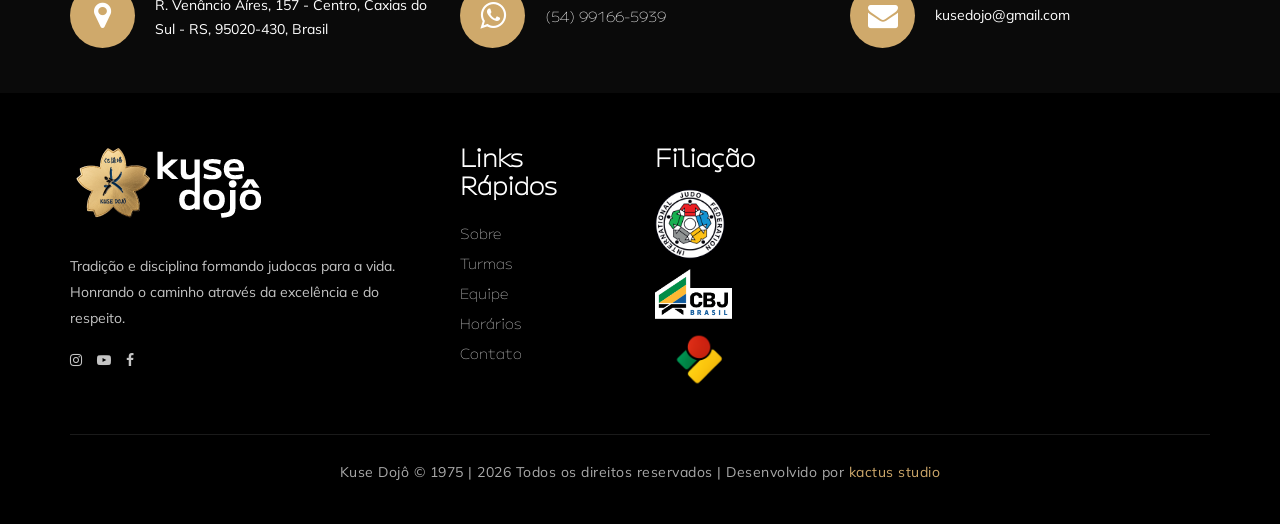
==== commit 0f945ccf: "Add files via upload" ====
--- a/index.html
+++ b/index.html
@@ -11,6 +11,16 @@
       <meta name="robots" content="index, follow">
       <link rel="canonical" href="https://www.kusedojo.com.br/"/>
       <title>Kuse Dojô - Caxias do Sul - Academia de Judô</title> 
+
+    <!-- Google Analytcs -->
+	<script async src="https://www.googletagmanager.com/gtag/js?id=G-V9LPPDD68V"></script>
+	<script>
+	  window.dataLayer = window.dataLayer || [];
+  	function gtag(){dataLayer.push(arguments);}
+  	gtag('js', new Date());
+
+  	gtag('config', 'G-V9LPPDD68V');
+	</script>
 
     <!-- Google Font -->
     <link href="https://fonts.googleapis.com/css?family=Muli:300,400,500,600,700,800,900&display=swap" rel="stylesheet">
